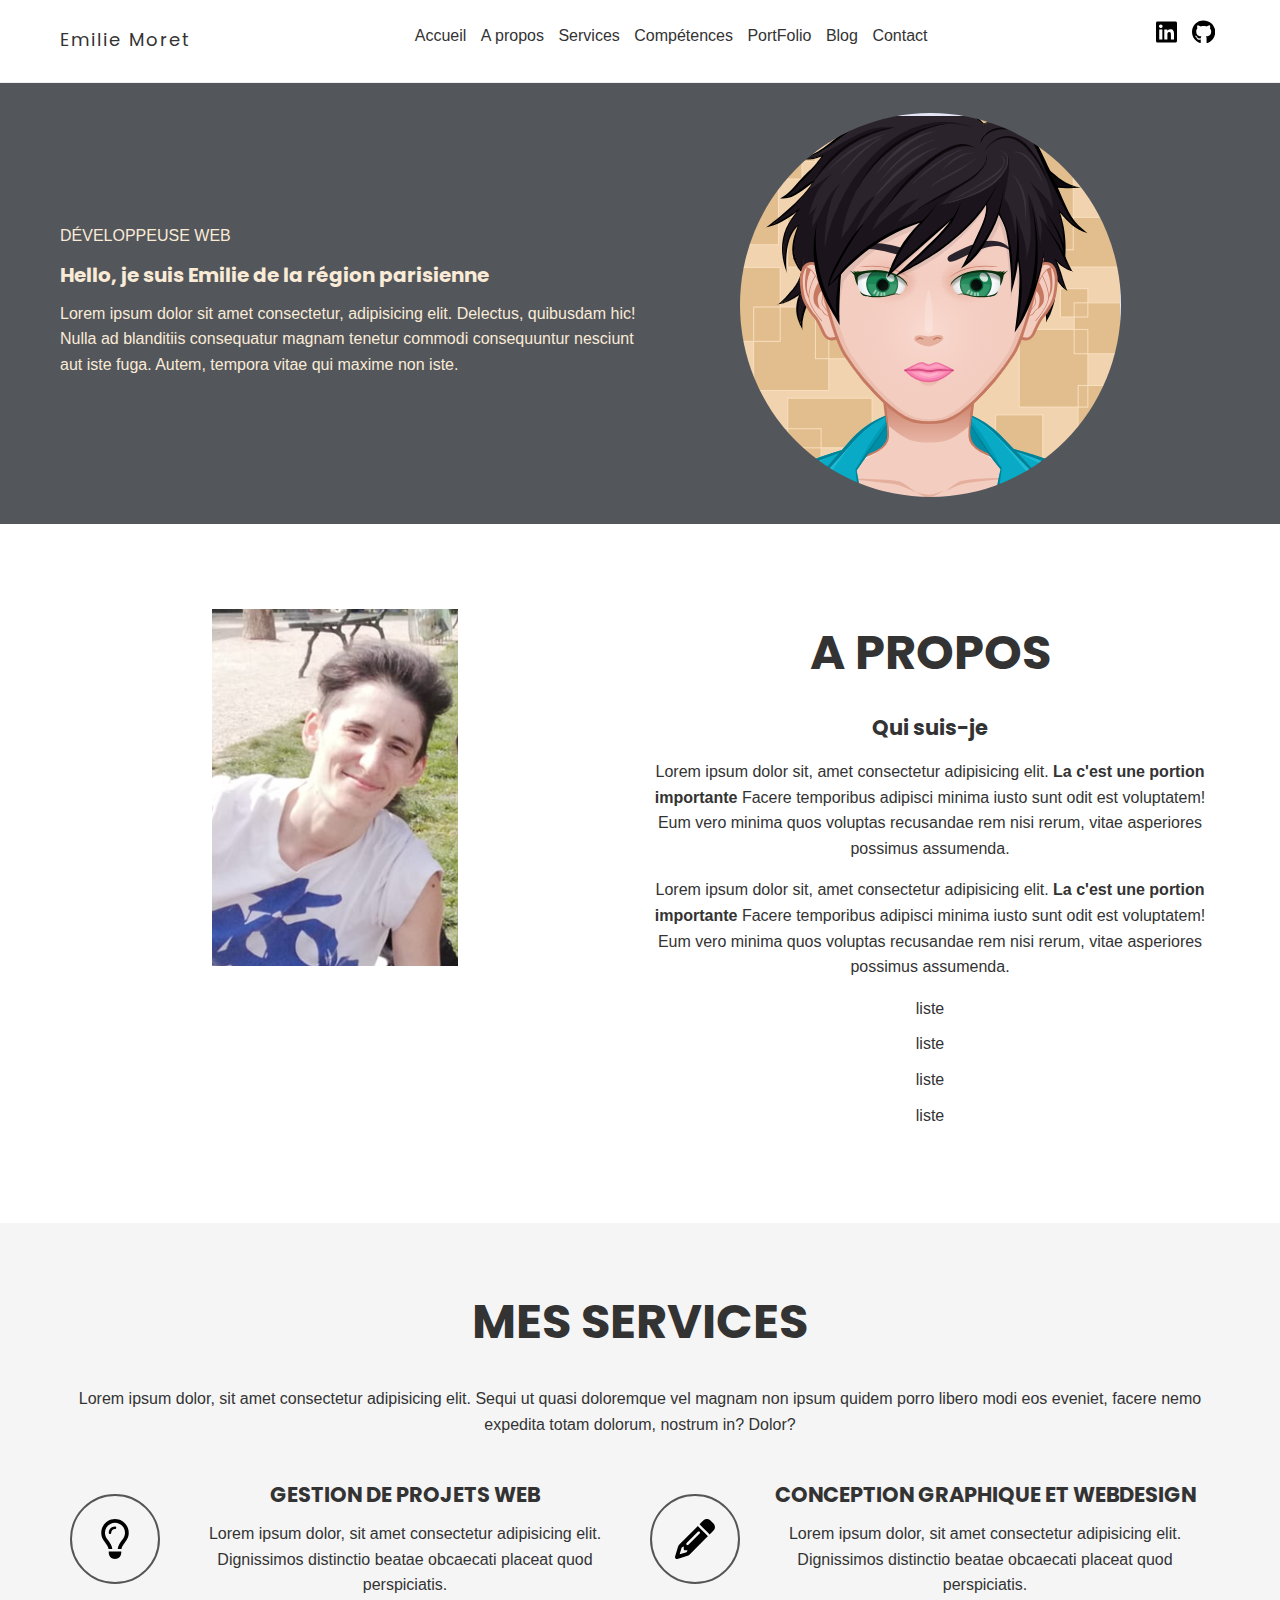
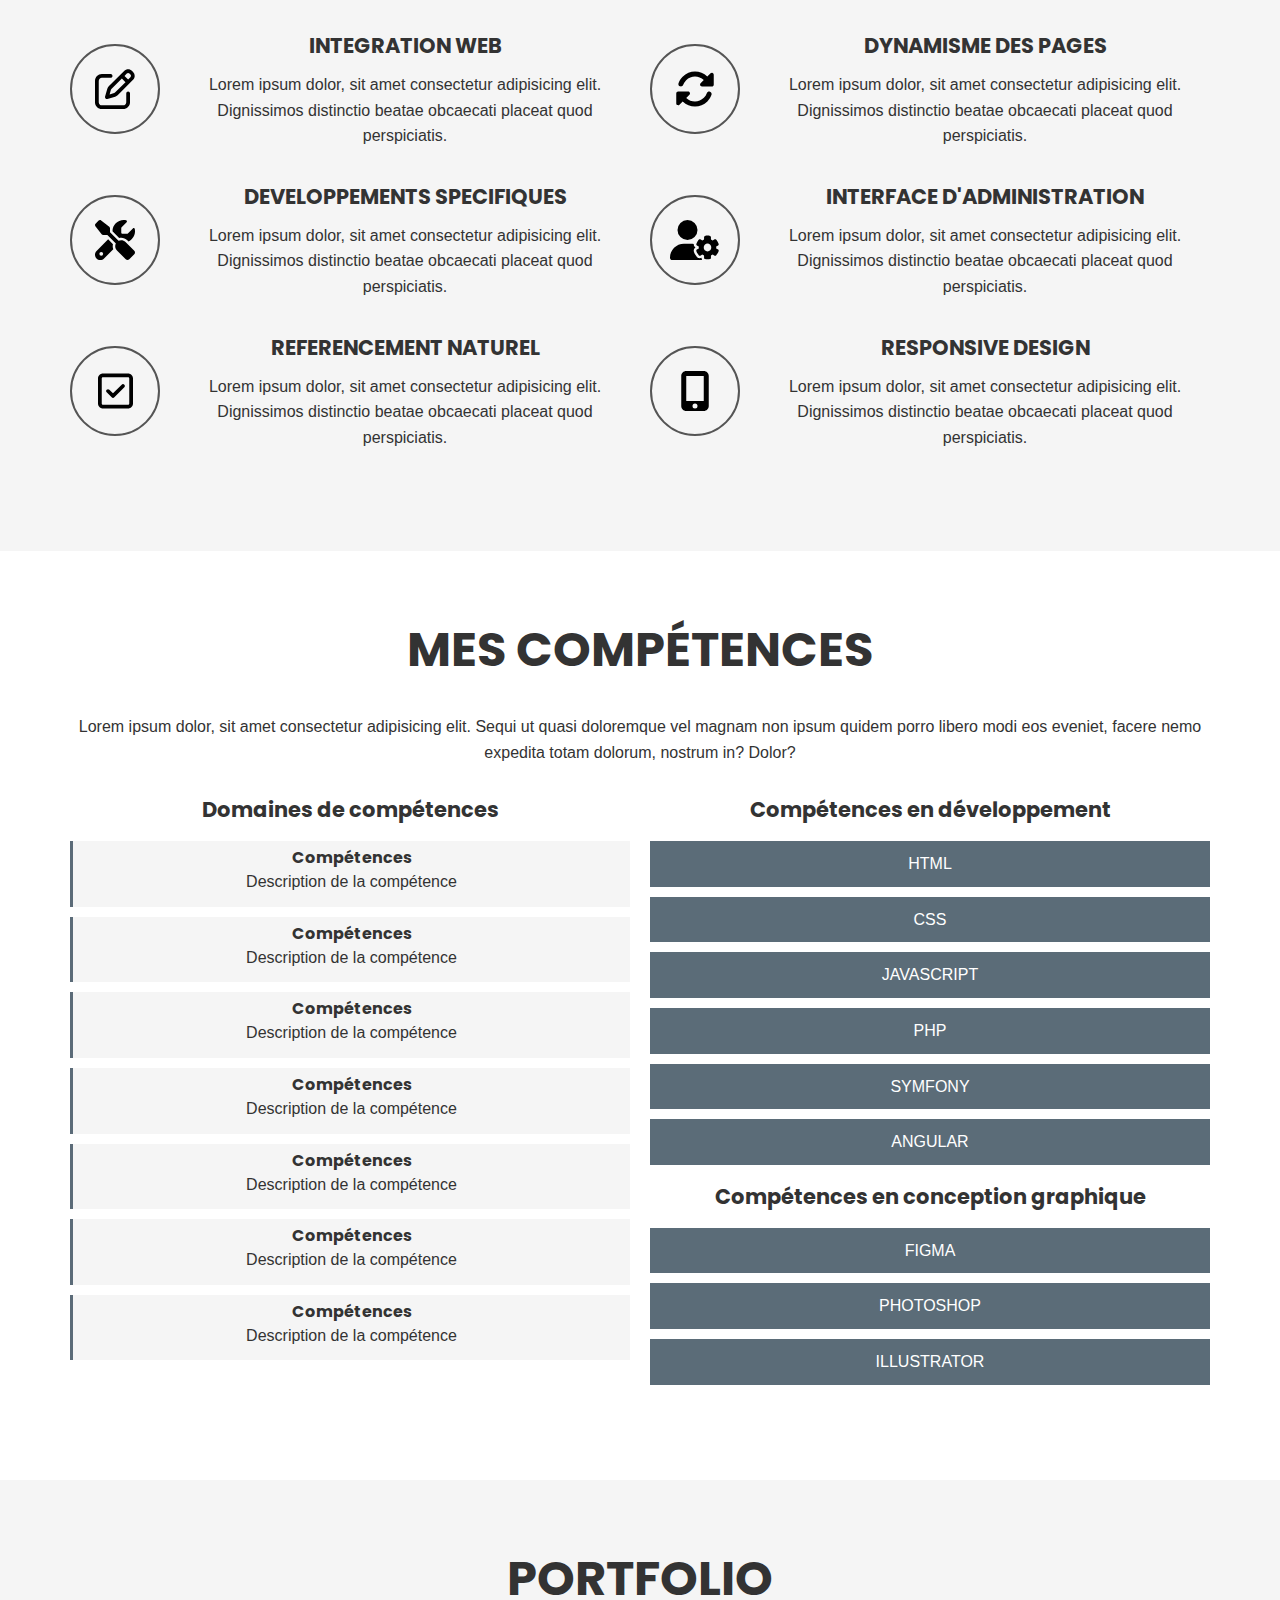
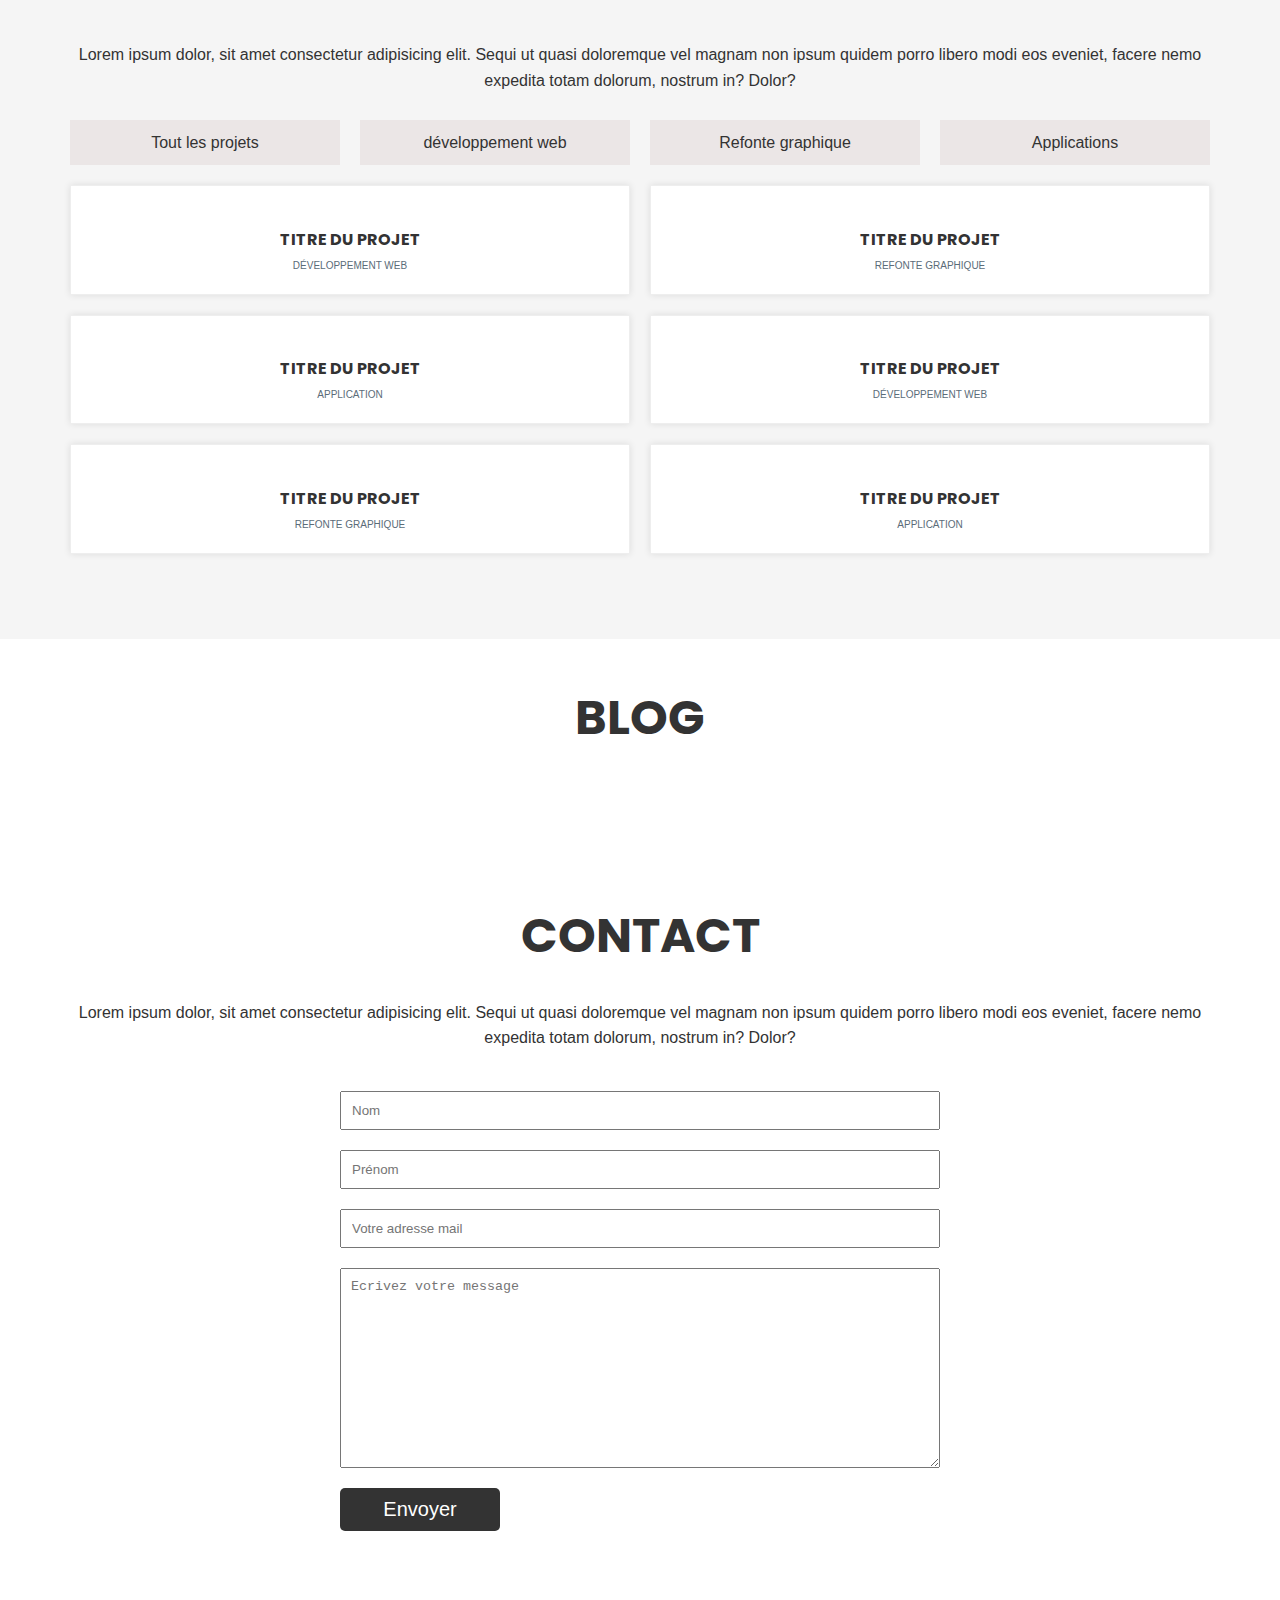
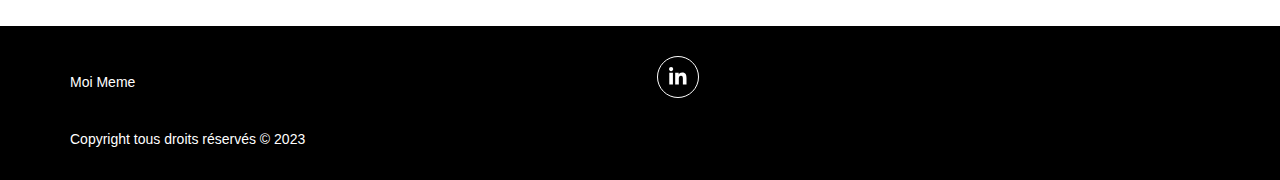
==== index.html @ 068b5d81 "Third commit" ====
<!DOCTYPE html>
<html lang="fr">
<head>
    <meta charset="UTF-8">
    <meta http-equiv="X-UA-Compatible" content="IE=edge">
    <meta name="viewport" content="width=device-width, initial-scale=1.0">
    <title>PortFolio</title>
    <meta name="description" content="Portfolio d'une développeuse web junior">
    <link rel="preconnect" href="https://fonts.googleapis.com">
    <link rel="preconnect" href="https://fonts.gstatic.com" crossorigin>
    <link href="https://fonts.googleapis.com/css2?family=Poppins:wght@300;500&display=swap" rel="stylesheet">
    <link rel="stylesheet" href="css/style.css">
    <link rel="shortcut icon" href="img/icone.ico" type="image/x-icon">
    <script src="js/app.js" defer></script>
<!-- defer évite les problèmes de chargement js -->

</head>
<body>
    <header class="header">
        <div class="container d-flex">
            <div class="logo">
                Emilie Moret
            </div>
            <nav class="navbar">
                <ul class="menu list-unstyled">
                    <li><a href="index.html">Accueil</a></li>
                    <li><a href="#about">A propos</a></li>
                    <li><a href="#services">Services</a></li>
                    <li><a href="#skills">Compétences</a></li>
                    <li><a href="#portfolio">PortFolio</a></li>
                    <li><a href="#blog">Blog</a></li>
                    <li><a href="#contact">Contact</a></li>
                </ul>
            </nav>
            <div class="right">
                <ul class="socials list-unstyled">
                    <li><a href="https://www.linkedin.com/in/emilie-moret-b08a36259/" target="_blank"><svg xmlns="http://www.w3.org/2000/svg" height="1.5em" viewBox="0 0 448 512"><!--! Font Awesome Free 6.4.0 by @fontawesome - https://fontawesome.com License - https://fontawesome.com/license (Commercial License) Copyright 2023 Fonticons, Inc. --><path d="M416 32H31.9C14.3 32 0 46.5 0 64.3v383.4C0 465.5 14.3 480 31.9 480H416c17.6 0 32-14.5 32-32.3V64.3c0-17.8-14.4-32.3-32-32.3zM135.4 416H69V202.2h66.5V416zm-33.2-243c-21.3 0-38.5-17.3-38.5-38.5S80.9 96 102.2 96c21.2 0 38.5 17.3 38.5 38.5 0 21.3-17.2 38.5-38.5 38.5zm282.1 243h-66.4V312c0-24.8-.5-56.7-34.5-56.7-34.6 0-39.9 27-39.9 54.9V416h-66.4V202.2h63.7v29.2h.9c8.9-16.8 30.6-34.5 62.9-34.5 67.2 0 79.7 44.3 79.7 101.9V416z"/></svg></a></li>
                    <li><a href="" target="_blank"><svg xmlns="http://www.w3.org/2000/svg" height="1.5em" viewBox="0 0 496 512"><!--! Font Awesome Free 6.4.0 by @fontawesome - https://fontawesome.com License - https://fontawesome.com/license (Commercial License) Copyright 2023 Fonticons, Inc. --><path d="M165.9 397.4c0 2-2.3 3.6-5.2 3.6-3.3.3-5.6-1.3-5.6-3.6 0-2 2.3-3.6 5.2-3.6 3-.3 5.6 1.3 5.6 3.6zm-31.1-4.5c-.7 2 1.3 4.3 4.3 4.9 2.6 1 5.6 0 6.2-2s-1.3-4.3-4.3-5.2c-2.6-.7-5.5.3-6.2 2.3zm44.2-1.7c-2.9.7-4.9 2.6-4.6 4.9.3 2 2.9 3.3 5.9 2.6 2.9-.7 4.9-2.6 4.6-4.6-.3-1.9-3-3.2-5.9-2.9zM244.8 8C106.1 8 0 113.3 0 252c0 110.9 69.8 205.8 169.5 239.2 12.8 2.3 17.3-5.6 17.3-12.1 0-6.2-.3-40.4-.3-61.4 0 0-70 15-84.7-29.8 0 0-11.4-29.1-27.8-36.6 0 0-22.9-15.7 1.6-15.4 0 0 24.9 2 38.6 25.8 21.9 38.6 58.6 27.5 72.9 20.9 2.3-16 8.8-27.1 16-33.7-55.9-6.2-112.3-14.3-112.3-110.5 0-27.5 7.6-41.3 23.6-58.9-2.6-6.5-11.1-33.3 2.6-67.9 20.9-6.5 69 27 69 27 20-5.6 41.5-8.5 62.8-8.5s42.8 2.9 62.8 8.5c0 0 48.1-33.6 69-27 13.7 34.7 5.2 61.4 2.6 67.9 16 17.7 25.8 31.5 25.8 58.9 0 96.5-58.9 104.2-114.8 110.5 9.2 7.9 17 22.9 17 46.4 0 33.7-.3 75.4-.3 83.6 0 6.5 4.6 14.4 17.3 12.1C428.2 457.8 496 362.9 496 252 496 113.3 383.5 8 244.8 8zM97.2 352.9c-1.3 1-1 3.3.7 5.2 1.6 1.6 3.9 2.3 5.2 1 1.3-1 1-3.3-.7-5.2-1.6-1.6-3.9-2.3-5.2-1zm-10.8-8.1c-.7 1.3.3 2.9 2.3 3.9 1.6 1 3.6.7 4.3-.7.7-1.3-.3-2.9-2.3-3.9-2-.6-3.6-.3-4.3.7zm32.4 35.6c-1.6 1.3-1 4.3 1.3 6.2 2.3 2.3 5.2 2.6 6.5 1 1.3-1.3.7-4.3-1.3-6.2-2.2-2.3-5.2-2.6-6.5-1zm-11.4-14.7c-1.6 1-1.6 3.6 0 5.9 1.6 2.3 4.3 3.3 5.6 2.3 1.6-1.3 1.6-3.9 0-6.2-1.4-2.3-4-3.3-5.6-2z"/></svg></a></li>
                </ul>
                <button class="burger"><span class="bar"></span></button>
            </div>
        </div>
    </header>

    <main>
        <section id="hero" class="hero">
            <div class="container">
                <div class="grid">
                    <div class="hero__item left">
                        <span>Développeuse Web</span>
                        <h1 class="title">Hello, je suis Emilie de la région parisienne</h1>
                        <p>Lorem ipsum dolor sit amet consectetur, adipisicing elit. Delectus, quibusdam hic! Nulla ad blanditiis consequatur magnam tenetur commodi consequuntur nesciunt aut iste fuga. Autem, tempora vitae qui maxime non iste.</p>
                    </div>
                    <div class="hero__item right">
                        <div class="hero__avatar">
                            <img src="img/avatar.png" alt="avatar d'Emilie">
                        </div>
                    </div>
                </div>
            </div>
        </section>
        <section id="about" class="about">
            <div class="container">
                <div class="grid">
                    <div class="grid__item">
                        <img src="img/moi.png" alt="photo dd'Emilie">
                    </div>
                    <div class="grid__item">
                        <h2 class="section-title">A propos</h2>
                        <h3>Qui suis-je</h3>
                        <p>Lorem ipsum dolor sit, amet consectetur adipisicing elit. <strong>La c'est une portion importante</strong> Facere temporibus adipisci minima iusto sunt odit est voluptatem! Eum vero minima quos voluptas recusandae rem nisi rerum, vitae asperiores possimus assumenda.</p>
                        <p>Lorem ipsum dolor sit, amet consectetur adipisicing elit. <strong>La c'est une portion importante</strong> Facere temporibus adipisci minima iusto sunt odit est voluptatem! Eum vero minima quos voluptas recusandae rem nisi rerum, vitae asperiores possimus assumenda.</p>
                        <ul class="list-unstyled">
                            <li>liste</li>
                            <li>liste</li>
                            <li>liste</li>
                            <li>liste</li>
                        </ul>
                    </div>
                </div>
            </div>
        </section>
        <section id="services" class="services">
            <div class="container">
                <div class="section-header">
                    <h2 class="section-title">Mes Services</h2>
                    <p>Lorem ipsum dolor, sit amet consectetur adipisicing elit. Sequi ut quasi doloremque vel magnam non ipsum quidem porro libero modi eos eveniet, facere nemo expedita totam dolorum, nostrum in? Dolor?</p>
                </div>
                    <div class="grid">
                        <div class="grid__item">
                            <div class="service">
                                <div class="service__icon">
                                    <svg xmlns="http://www.w3.org/2000/svg" height="1.5em" viewBox="0 0 384 512"><!--! Font Awesome Free 6.4.0 by @fontawesome - https://fontawesome.com License - https://fontawesome.com/license (Commercial License) Copyright 2023 Fonticons, Inc. --><path d="M297.2 248.9C311.6 228.3 320 203.2 320 176c0-70.7-57.3-128-128-128S64 105.3 64 176c0 27.2 8.4 52.3 22.8 72.9c3.7 5.3 8.1 11.3 12.8 17.7l0 0c12.9 17.7 28.3 38.9 39.8 59.8c10.4 19 15.7 38.8 18.3 57.5H109c-2.2-12-5.9-23.7-11.8-34.5c-9.9-18-22.2-34.9-34.5-51.8l0 0 0 0c-5.2-7.1-10.4-14.2-15.4-21.4C27.6 247.9 16 213.3 16 176C16 78.8 94.8 0 192 0s176 78.8 176 176c0 37.3-11.6 71.9-31.4 100.3c-5 7.2-10.2 14.3-15.4 21.4l0 0 0 0c-12.3 16.8-24.6 33.7-34.5 51.8c-5.9 10.8-9.6 22.5-11.8 34.5H226.4c2.6-18.7 7.9-38.6 18.3-57.5c11.5-20.9 26.9-42.1 39.8-59.8l0 0 0 0 0 0c4.7-6.4 9-12.4 12.7-17.7zM192 128c-26.5 0-48 21.5-48 48c0 8.8-7.2 16-16 16s-16-7.2-16-16c0-44.2 35.8-80 80-80c8.8 0 16 7.2 16 16s-7.2 16-16 16zm0 384c-44.2 0-80-35.8-80-80V416H272v16c0 44.2-35.8 80-80 80z"/></svg>
                                </div>
                                <div class="service__content">
                                    <h3>GESTION DE PROJETS WEB</h3>
                                    <p>Lorem ipsum dolor, sit amet consectetur adipisicing elit. Dignissimos distinctio beatae obcaecati placeat quod perspiciatis.</p>
                                </div>
                            </div>
                            <div class="service">
                                <div class="service__icon">
                                    <svg xmlns="http://www.w3.org/2000/svg" height="1.5em" viewBox="0 0 512 512"><!--! Font Awesome Free 6.4.0 by @fontawesome - https://fontawesome.com License - https://fontawesome.com/license (Commercial License) Copyright 2023 Fonticons, Inc. --><path d="M441 58.9L453.1 71c9.4 9.4 9.4 24.6 0 33.9L424 134.1 377.9 88 407 58.9c9.4-9.4 24.6-9.4 33.9 0zM209.8 256.2L344 121.9 390.1 168 255.8 302.2c-2.9 2.9-6.5 5-10.4 6.1l-58.5 16.7 16.7-58.5c1.1-3.9 3.2-7.5 6.1-10.4zM373.1 25L175.8 222.2c-8.7 8.7-15 19.4-18.3 31.1l-28.6 100c-2.4 8.4-.1 17.4 6.1 23.6s15.2 8.5 23.6 6.1l100-28.6c11.8-3.4 22.5-9.7 31.1-18.3L487 138.9c28.1-28.1 28.1-73.7 0-101.8L474.9 25C446.8-3.1 401.2-3.1 373.1 25zM88 64C39.4 64 0 103.4 0 152V424c0 48.6 39.4 88 88 88H360c48.6 0 88-39.4 88-88V312c0-13.3-10.7-24-24-24s-24 10.7-24 24V424c0 22.1-17.9 40-40 40H88c-22.1 0-40-17.9-40-40V152c0-22.1 17.9-40 40-40H200c13.3 0 24-10.7 24-24s-10.7-24-24-24H88z"/></svg>
                                </div>
                                <div class="service__content">
                                    <h3>INTEGRATION WEB</h3>
                                    <p>Lorem ipsum dolor, sit amet consectetur adipisicing elit. Dignissimos distinctio beatae obcaecati placeat quod perspiciatis.</p>
                                </div>
                            </div>
                            <div class="service">
                                <div class="service__icon">
                                    <svg xmlns="http://www.w3.org/2000/svg" height="1.5em" viewBox="0 0 512 512"><!--! Font Awesome Free 6.4.0 by @fontawesome - https://fontawesome.com License - https://fontawesome.com/license (Commercial License) Copyright 2023 Fonticons, Inc. --><path d="M78.6 5C69.1-2.4 55.6-1.5 47 7L7 47c-8.5 8.5-9.4 22-2.1 31.6l80 104c4.5 5.9 11.6 9.4 19 9.4h54.1l109 109c-14.7 29-10 65.4 14.3 89.6l112 112c12.5 12.5 32.8 12.5 45.3 0l64-64c12.5-12.5 12.5-32.8 0-45.3l-112-112c-24.2-24.2-60.6-29-89.6-14.3l-109-109V104c0-7.5-3.5-14.5-9.4-19L78.6 5zM19.9 396.1C7.2 408.8 0 426.1 0 444.1C0 481.6 30.4 512 67.9 512c18 0 35.3-7.2 48-19.9L233.7 374.3c-7.8-20.9-9-43.6-3.6-65.1l-61.7-61.7L19.9 396.1zM512 144c0-10.5-1.1-20.7-3.2-30.5c-2.4-11.2-16.1-14.1-24.2-6l-63.9 63.9c-3 3-7.1 4.7-11.3 4.7H352c-8.8 0-16-7.2-16-16V102.6c0-4.2 1.7-8.3 4.7-11.3l63.9-63.9c8.1-8.1 5.2-21.8-6-24.2C388.7 1.1 378.5 0 368 0C288.5 0 224 64.5 224 144l0 .8 85.3 85.3c36-9.1 75.8 .5 104 28.7L429 274.5c49-23 83-72.8 83-130.5zM56 432a24 24 0 1 1 48 0 24 24 0 1 1 -48 0z"/></svg>
                                </div>
                                <div class="service__content">
                                    <h3>DEVELOPPEMENTS SPECIFIQUES</h3>
                                    <p>Lorem ipsum dolor, sit amet consectetur adipisicing elit. Dignissimos distinctio beatae obcaecati placeat quod perspiciatis.</p>
                                </div>
                            </div>
                            <div class="service">
                                <div class="service__icon">
                                    <svg xmlns="http://www.w3.org/2000/svg" height="1.5em" viewBox="0 0 448 512"><!--! Font Awesome Free 6.4.0 by @fontawesome - https://fontawesome.com License - https://fontawesome.com/license (Commercial License) Copyright 2023 Fonticons, Inc. --><path d="M64 80c-8.8 0-16 7.2-16 16V416c0 8.8 7.2 16 16 16H384c8.8 0 16-7.2 16-16V96c0-8.8-7.2-16-16-16H64zM0 96C0 60.7 28.7 32 64 32H384c35.3 0 64 28.7 64 64V416c0 35.3-28.7 64-64 64H64c-35.3 0-64-28.7-64-64V96zM337 209L209 337c-9.4 9.4-24.6 9.4-33.9 0l-64-64c-9.4-9.4-9.4-24.6 0-33.9s24.6-9.4 33.9 0l47 47L303 175c9.4-9.4 24.6-9.4 33.9 0s9.4 24.6 0 33.9z"/></svg>
                                </div>
                                <div class="service__content">
                                    <h3>REFERENCEMENT NATUREL</h3>
                                    <p>Lorem ipsum dolor, sit amet consectetur adipisicing elit. Dignissimos distinctio beatae obcaecati placeat quod perspiciatis.</p>
                                </div>
                            </div>
                        </div>
                        <div class="grid__item">
                            <div class="service">
                                <div class="service__icon">
                                    <svg xmlns="http://www.w3.org/2000/svg" height="1.5em" viewBox="0 0 512 512"><!--! Font Awesome Free 6.4.0 by @fontawesome - https://fontawesome.com License - https://fontawesome.com/license (Commercial License) Copyright 2023 Fonticons, Inc. --><path d="M410.3 231l11.3-11.3-33.9-33.9-62.1-62.1L291.7 89.8l-11.3 11.3-22.6 22.6L58.6 322.9c-10.4 10.4-18 23.3-22.2 37.4L1 480.7c-2.5 8.4-.2 17.5 6.1 23.7s15.3 8.5 23.7 6.1l120.3-35.4c14.1-4.2 27-11.8 37.4-22.2L387.7 253.7 410.3 231zM160 399.4l-9.1 22.7c-4 3.1-8.5 5.4-13.3 6.9L59.4 452l23-78.1c1.4-4.9 3.8-9.4 6.9-13.3l22.7-9.1v32c0 8.8 7.2 16 16 16h32zM362.7 18.7L348.3 33.2 325.7 55.8 314.3 67.1l33.9 33.9 62.1 62.1 33.9 33.9 11.3-11.3 22.6-22.6 14.5-14.5c25-25 25-65.5 0-90.5L453.3 18.7c-25-25-65.5-25-90.5 0zm-47.4 168l-144 144c-6.2 6.2-16.4 6.2-22.6 0s-6.2-16.4 0-22.6l144-144c6.2-6.2 16.4-6.2 22.6 0s6.2 16.4 0 22.6z"/></svg>
                                </div>
                                <div class="service__content">
                                    <h3>CONCEPTION GRAPHIQUE ET WEBDESIGN</h3>
                                    <p>Lorem ipsum dolor, sit amet consectetur adipisicing elit. Dignissimos distinctio beatae obcaecati placeat quod perspiciatis.</p>
                                </div>
                            </div>
                            <div class="service">
                                <div class="service__icon">
                                    <svg xmlns="http://www.w3.org/2000/svg" height="1.5em" viewBox="0 0 512 512"><!--! Font Awesome Free 6.4.0 by @fontawesome - https://fontawesome.com License - https://fontawesome.com/license (Commercial License) Copyright 2023 Fonticons, Inc. --><path d="M142.9 142.9c62.2-62.2 162.7-62.5 225.3-1L327 183c-6.9 6.9-8.9 17.2-5.2 26.2s12.5 14.8 22.2 14.8H463.5c0 0 0 0 0 0H472c13.3 0 24-10.7 24-24V72c0-9.7-5.8-18.5-14.8-22.2s-19.3-1.7-26.2 5.2L413.4 96.6c-87.6-86.5-228.7-86.2-315.8 1C73.2 122 55.6 150.7 44.8 181.4c-5.9 16.7 2.9 34.9 19.5 40.8s34.9-2.9 40.8-19.5c7.7-21.8 20.2-42.3 37.8-59.8zM16 312v7.6 .7V440c0 9.7 5.8 18.5 14.8 22.2s19.3 1.7 26.2-5.2l41.6-41.6c87.6 86.5 228.7 86.2 315.8-1c24.4-24.4 42.1-53.1 52.9-83.7c5.9-16.7-2.9-34.9-19.5-40.8s-34.9 2.9-40.8 19.5c-7.7 21.8-20.2 42.3-37.8 59.8c-62.2 62.2-162.7 62.5-225.3 1L185 329c6.9-6.9 8.9-17.2 5.2-26.2s-12.5-14.8-22.2-14.8H48.4h-.7H40c-13.3 0-24 10.7-24 24z"/></svg>
                                </div>
                                <div class="service__content">
                                    <h3>DYNAMISME DES PAGES</h3>
                                    <p>Lorem ipsum dolor, sit amet consectetur adipisicing elit. Dignissimos distinctio beatae obcaecati placeat quod perspiciatis.</p>
                                </div>
                            </div>
                            <div class="service">
                                <div class="service__icon">
                                    <svg xmlns="http://www.w3.org/2000/svg" height="1.5em" viewBox="0 0 640 512"><!--! Font Awesome Free 6.4.0 by @fontawesome - https://fontawesome.com License - https://fontawesome.com/license (Commercial License) Copyright 2023 Fonticons, Inc. --><path d="M224 0a128 128 0 1 1 0 256A128 128 0 1 1 224 0zM178.3 304h91.4c11.8 0 23.4 1.2 34.5 3.3c-2.1 18.5 7.4 35.6 21.8 44.8c-16.6 10.6-26.7 31.6-20 53.3c4 12.9 9.4 25.5 16.4 37.6s15.2 23.1 24.4 33c15.7 16.9 39.6 18.4 57.2 8.7v.9c0 9.2 2.7 18.5 7.9 26.3H29.7C13.3 512 0 498.7 0 482.3C0 383.8 79.8 304 178.3 304zM436 218.2c0-7 4.5-13.3 11.3-14.8c10.5-2.4 21.5-3.7 32.7-3.7s22.2 1.3 32.7 3.7c6.8 1.5 11.3 7.8 11.3 14.8v30.6c7.9 3.4 15.4 7.7 22.3 12.8l24.9-14.3c6.1-3.5 13.7-2.7 18.5 2.4c7.6 8.1 14.3 17.2 20.1 27.2s10.3 20.4 13.5 31c2.1 6.7-1.1 13.7-7.2 17.2l-25 14.4c.4 4 .7 8.1 .7 12.3s-.2 8.2-.7 12.3l25 14.4c6.1 3.5 9.2 10.5 7.2 17.2c-3.3 10.6-7.8 21-13.5 31s-12.5 19.1-20.1 27.2c-4.8 5.1-12.5 5.9-18.5 2.4l-24.9-14.3c-6.9 5.1-14.3 9.4-22.3 12.8l0 30.6c0 7-4.5 13.3-11.3 14.8c-10.5 2.4-21.5 3.7-32.7 3.7s-22.2-1.3-32.7-3.7c-6.8-1.5-11.3-7.8-11.3-14.8V454.8c-8-3.4-15.6-7.7-22.5-12.9l-24.7 14.3c-6.1 3.5-13.7 2.7-18.5-2.4c-7.6-8.1-14.3-17.2-20.1-27.2s-10.3-20.4-13.5-31c-2.1-6.7 1.1-13.7 7.2-17.2l24.8-14.3c-.4-4.1-.7-8.2-.7-12.4s.2-8.3 .7-12.4L343.8 325c-6.1-3.5-9.2-10.5-7.2-17.2c3.3-10.6 7.7-21 13.5-31s12.5-19.1 20.1-27.2c4.8-5.1 12.4-5.9 18.5-2.4l24.8 14.3c6.9-5.1 14.5-9.4 22.5-12.9V218.2zm92.1 133.5a48.1 48.1 0 1 0 -96.1 0 48.1 48.1 0 1 0 96.1 0z"/></svg>
                                </div>
                                <div class="service__content">
                                    <h3>INTERFACE D'ADMINISTRATION</h3>
                                    <p>Lorem ipsum dolor, sit amet consectetur adipisicing elit. Dignissimos distinctio beatae obcaecati placeat quod perspiciatis.</p>
                                </div>
                            </div>
                            <div class="service">
                                <div class="service__icon">
                                    <svg xmlns="http://www.w3.org/2000/svg" height="1.5em" viewBox="0 0 384 512"><!--! Font Awesome Free 6.4.0 by @fontawesome - https://fontawesome.com License - https://fontawesome.com/license (Commercial License) Copyright 2023 Fonticons, Inc. --><path d="M16 64C16 28.7 44.7 0 80 0H304c35.3 0 64 28.7 64 64V448c0 35.3-28.7 64-64 64H80c-35.3 0-64-28.7-64-64V64zM224 448a32 32 0 1 0 -64 0 32 32 0 1 0 64 0zM304 64H80V384H304V64z"/></svg>
                                </div>
                                <div class="service__content">
                                    <h3>RESPONSIVE DESIGN</h3>
                                    <p>Lorem ipsum dolor, sit amet consectetur adipisicing elit. Dignissimos distinctio beatae obcaecati placeat quod perspiciatis.</p>
                                </div>
                            </div>
                        </div>
                    </div>
            </div>
        </section>
        <section id="skills" class="skills">
            <div class="container">
                <div class="section-header">
                    <h2 class="section-title">Mes Compétences</h2>
                    <p>Lorem ipsum dolor, sit amet consectetur adipisicing elit. Sequi ut quasi doloremque vel magnam non ipsum quidem porro libero modi eos eveniet, facere nemo expedita totam dolorum, nostrum in? Dolor?</p>
                </div>
                    <div class="grid">
                        <div class="grid__item">
                            <h3>Domaines de compétences</h3>
                            <ul class="list-unstyled">
                                <li>
                                    <h4>Compétences</h4>
                                    <p>Description de la compétence</p>
                                </li>
                                <li>
                                    <h4>Compétences</h4>
                                    <p>Description de la compétence</p>
                                </li>
                                <li>
                                    <h4>Compétences</h4>
                                    <p>Description de la compétence</p>
                                </li>
                                <li>
                                    <h4>Compétences</h4>
                                    <p>Description de la compétence</p>
                                </li>
                                <li>
                                    <h4>Compétences</h4>
                                    <p>Description de la compétence</p>
                                </li>
                                <li>
                                    <h4>Compétences</h4>
                                    <p>Description de la compétence</p>
                                </li>
                                <li>
                                    <h4>Compétences</h4>
                                    <p>Description de la compétence</p>
                                </li>
                            </ul>
                        </div>
                        <div class="grid__item">
                            <h3>Compétences en développement</h3>
                            <div class="progressbar">
                                <div class="bar">HTML</div>
                            </div>
                            <div class="progressbar">
                                <div class="bar">CSS</div>
                            </div>
                            <div class="progressbar">
                                <div class="bar">JAVASCRIPT</div>
                            </div>
                            <div class="progressbar">
                                <div class="bar">PHP</div>
                            </div>
                            <div class="progressbar">
                                <div class="bar">SYMFONY</div>
                            </div>
                            <div class="progressbar">
                                <div class="bar">ANGULAR</div>
                            </div>
                            <h3>Compétences en conception graphique</h3>
                            <div class="progressbar">
                                <div class="bar">FIGMA</div>
                            </div>
                            <div class="progressbar">
                                <div class="bar">PHOTOSHOP</div>
                            </div>
                            <div class="progressbar">
                                <div class="bar">ILLUSTRATOR</div>
                            </div>
                        </div>
                    </div>
            </div>
        </section>

        <section id="portfolio" class="portfolio">
            <div class="container">
                <div class="section-header">
                    <h2 class="section-title">PortFolio</h2>
                    <p>Lorem ipsum dolor, sit amet consectetur adipisicing elit. Sequi ut quasi doloremque vel magnam non ipsum quidem porro libero modi eos eveniet, facere nemo expedita totam dolorum, nostrum in? Dolor?</p>
                </div>
                    <ul class="grid portfolio-filters list-unstyled">
                        <li class="grid__item">
                            <a href="#">Tout les projets</a>
                        </li>
                        <li class="grid__item">
                            <a href="#">développement web</a>
                        </li>
                        <li class="grid__item">
                            <a href="#">Refonte graphique</a>
                        </li>
                        <li class="grid__item">
                            <a href="#">Applications</a>
                        </li>
                    </ul>
                    <div class="grid">
                        <div class="grid__item">
                            <div class="card">
                                <img src="https://picsum.photos/id/3/200/300" alt="" class="card__image">
                                <div class="card__inner">
                                    <h3 class="card__title">Titre du projet</h3>
                                    <p class="category">Développement Web</p>
                                </div>
                                <div class="card__overlay">
                                    <a href="">+</a>
                                </div>
                            </div>
                        </div>
                        <div class="grid__item">
                            <div class="card">
                                <img src="https://picsum.photos/id/1/200/300" alt="" class="card__image">
                                <div class="card__inner">
                                    <h3 class="card__title">Titre du projet</h3>
                                    <p class="category">Refonte Graphique</p>
                                </div>
                                <div class="card__overlay">
                                    <a href="">+</a>
                                </div>
                            </div>
                        </div>
                        <div class="grid__item">
                            <div class="card">
                                <img src="https://picsum.photos/id/39/200/300" alt="" class="card__image">
                                <div class="card__inner">
                                    <h3 class="card__title">Titre du projet</h3>
                                    <p class="category">Application</p>
                                </div>
                                <div class="card__overlay">
                                    <a href="">+</a>
                                </div>
                            </div>
                        </div>
                        <div class="grid__item">
                            <div class="card">
                                <img src="https://picsum.photos/id/63/200/300" alt="" class="card__image">
                                <div class="card__inner">
                                    <h3 class="card__title">Titre du projet</h3>
                                    <p class="category">Développement Web</p>
                                </div>
                                <div class="card__overlay">
                                    <a href="">+</a>
                                </div>
                            </div>
                        </div>
                        <div class="grid__item">
                            <div class="card">
                                <img src="https://picsum.photos/id/13/200/300" alt="" class="card__image">
                                <div class="card__inner">
                                    <h3 class="card__title">Titre du projet</h3>
                                    <p class="category">Refonte Graphique</p>
                                </div>
                                <div class="card__overlay">
                                    <a href="">+</a>
                                </div>
                            </div>
                        </div>
                        <div class="grid__item">
                            <div class="card">
                                <img src="https://picsum.photos/id/23/200/300" alt="" class="card__image">
                                <div class="card__inner">
                                    <h3 class="card__title">Titre du projet</h3>
                                    <p class="category">Application</p>
                                </div>
                                <div class="card__overlay">
                                    <a href="">+</a>
                                </div>
                            </div>
                        </div>
                    </div>
            </div>
        </section>

        <section id="blog" class="blog">
            <h2 class="section-title">Blog</h2>
        </section>
        <section id="contact" class="contact">
            <div class="container">
                <div class="section-header">
                    <h2 class="section-title">Contact</h2>
                    <p>Lorem ipsum dolor, sit amet consectetur adipisicing elit. Sequi ut quasi doloremque vel magnam non ipsum quidem porro libero modi eos eveniet, facere nemo expedita totam dolorum, nostrum in? Dolor?</p>
                </div>
                <form action="contact.php" class="form">
                    <label for="firstname">
                    <input type="text" name="firstname" id="firstname" placeholder="Nom"></label>
                    <label for="lastname">
                    <input type="text" name="lastname" id="lastname" placeholder="Prénom"></label>
                    <label for="email">
                    <input type="email" name="email" id="email" placeholder="Votre adresse mail"></label>
                    <textarea name="message" id="message" cols="30" rows="10" placeholder="Ecrivez votre message"></textarea>
                    <input type="submit" class="btn" value="Envoyer">
                </form>
            </div>
        </section>
    </main>

    <footer>
        <div class="container">
            <div class="grid">
                <div class="grid__item">
                    <p>Moi Meme</p>
                </div>
                <div class="grid__item">
                    <ul class="socials list-unstyled">
                        <li>                            
                        <a href="https://google.fr">
                        <svg aria-hidden="true" class="icon linkedin" focusable="false" data-prefix="fab"
                            data-icon="linkedin-in" class="svg-inline--fa fa-linkedin-in fa-w-14" role="img"
                            xmlns="http://www.w3.org/2000/svg" viewBox="0 0 448 512">
                            <path fill="currentColor"
                            d="M100.28 448H7.4V148.9h92.88zM53.79 108.1C24.09 108.1 0 83.5 0 53.8a53.79 53.79 0 0 1 107.58 0c0 29.7-24.1 54.3-53.79 54.3zM447.9 448h-92.68V302.4c0-34.7-.7-79.2-48.29-79.2-48.29 0-55.69 37.7-55.69 76.7V448h-92.78V148.9h89.08v40.8h1.3c12.4-23.5 42.69-48.3 87.88-48.3 94 0 111.28 61.9 111.28 142.3V448z">
                            </path>
                        </svg>
                        </a>
                        </li>
                    </ul>
                </div>
                <div class="grid__item">
                    <p>Copyright tous droits réservés © 2023</p>
                </div>
            </div>
        </div>
    </footer>
</body>
</html>
---- css/style.css ----
/* BASE */

:root {
    --color-body: #333333;
    --background-body: #ffffff;
}

*{
    box-sizing: border-box;
}

html {
    font-size: 62.5%;
}

body{
    font-family: Verdana, Geneva, Tahoma, sans-serif;
    font-size: 1.6rem;
    color: var(--color-body);
    text-align: center;
    margin: 0;
    line-height: 1.6;
    background: var(--background-body);
}

h1, h2, h3, h4, h5, h6{
    font-family: 'Poppins', sans-serif;
    color: #333;
    line-height: 1;
}

h1,
.h1 {
    font-size: 3.1rem;
}

h2,
.h2 {
    font-size: 2.8rem;
text-transform: uppercase;
}

h3,
.h3 {
    font-size: 2.1rem;
}

a{
    /* color: #333; */
    text-decoration: none;
}

img{
    max-width: 100%;
    height: auto;
}

ul {
    padding-left: 2rem;
}

li {
    margin-bottom: 1rem;
}

.list-unstyled{
    list-style: none;
    margin: 0;
    padding: 0;
}

.category {
    margin: 0;
    font-size: 1rem;
    text-transform: uppercase;
    color: #5b6c78;
}

.container{
    padding: 1rem 2rem;
}

.d-flex{
    display: flex;
    align-items: center;
    justify-content: space-between;
}

.grid{
    display: flex;
    flex-wrap: wrap;
}

.grid__item {
    flex-grow: 1;
    flex-shrink: 0;
    width: 100%;
    padding: 1rem;
}

@media screen and (min-width:750px) {
    .container{
    max-width: 1200px;
    margin: 0 auto;
    padding: 2rem;
    }

    .grid__item {
    max-width: 50%;
    }
}

/* SECTION */

section{
    padding: 5.5rem 0;
}

.section-title{
    margin-top: 0;
    font-size: 3.8rem;
    font-family: 'Poppins', sans-serif;
}


.section-header{
    text-align: center;
}

@media screen and (min-width:750px) {
    .section-title {
        font-size: 4.8rem;
    }
}

.header{
    background: #FFFFFF;
    border-bottom: 1px solid #EEE;
    position: sticky;
    top: 0;
    z-index: 1;
}

.logo{
    font-size: 1.8rem;
    font-family: 'Poppins', sans-serif;
    letter-spacing: 2px;
}

.header li{
    display: inline-flex;
    align-items: center;
    padding: 0 0.5rem;
}

.header  a{
    color: var(--color-body);
}

.header a:hover {
    color: red;
}

.header .right{
    display: flex;
    align-items: center;
}

.navbar{
    display: none;
    height: auto;
}
/*_________________________ burger _________________________*/
.burger{
    background: none;
    border: none;
    width: 35px;
    height: 35px;
    cursor: pointer;
    position: relative;
    margin-left: 1rem;
}

.burger .bar{
    display: block;
    width: 22px;
    height: 3px;
    background: var(--color-body);
}

.burger .bar::before, .burger .bar::after {
    display: block;
    content:"";
    width: 22px;
    height: 3px;
    background: var(--color-body);
    position: absolute;
}

.burger .bar::before{
    transform: translateY(-8px); /* translation en vecteur sur l'axe Y vertical */
}

.burger .bar::after{
    transform: translateY(8px);
}
/* ________________________________fin burger __________________________________*/

@media screen and (min-width:750px) {
    .navbar{
        display: flex;
}
    .burger{
        display: none;
    }
}

/* @media screen and (max-width:749px) {
    nav {
    display: flex;
    justify-content: center;
    align-items: center;
    flex-direction: column;
    position: fixed;
    top: 55px;
    left: 110%;
    width: 0;
    overflow: hidden;
    opacity: 0;
    height: calc(100vh - 55px);
    background: #F5F5F5;
    transition: all .4s ease-out;
    } */
/* _______________________HERO______________________________________ */

.hero{
    background-color: rgb(83, 86, 91);
    color: antiquewhite;
    padding: 1rem 0 0 0;
}

.hero .title{
    color: inherit;
    font-size: 2rem;
    margin: 1.6rem 0 0 0;
}

.hero__item{
    display: flex;
    flex-direction: column;
    justify-content: center;
    align-items: center;
    text-align: center;
}

.hero__item span{
    text-transform: uppercase;
}

.hero__item.left{
    animation-duration: 1s;
    animation-name: slideInLeft;
}

.hero__item.right{
    animation-duration: 1s;
    animation-name: slideInRight;
}

.hero__avatar img {
    width: 100%;
}

@media screen and (max-width:749px) {
    .hero__item.left{
        order: 2;
    }
    .hero__item.right{
        order: 1;
    }
}

@media screen and (min-width:750px) {
    .hero__item{
        flex: 1 0 50%;
        text-align: left;
    }
    .hero__item.left{
        align-items: flex-start;
    }
    .hero__avatar img{
        max-width: 400px;
        border-radius: 50%;
    }
}

.about .section-title{
    margin-top: 2rem;
}

@media screen and (min-width:750px) {
    .about img{
        padding-right: 3rem;
    }
}

/* ________________________SERVICE____________________________ */
.services{
    background: #F5F5F5;
}

.service__icon{
    display: flex;
    align-items: center;
    justify-content: center;
    width: 90px;
    height: 90px;
    border: 2px solid #555;
    border-radius: 50%;
}

.service__icon svg{
    height: 40px;
}

.service__content{
    flex: 1;
}

.service h3 {
    margin-bottom: 0;
}

@media screen and (max-width:749px) {
    .service{
        text-align: center;
    }
    .service__icon{
        margin:0 auto;
    }
}

@media screen and (min-width:750px) {
    .service{
        display: flex;
        align-items: center;
    } 
    .service__icon{
        margin-right: 2rem;
    }
}
/* ____________________Skills________________________ */
.skills h4,
.skills p {
    margin: 0 0 0.3rem 0;
}

.skills li {
    background-color: #F5F5F5;
    border-left: 3px solid rgb(91, 107, 120);
    padding: .9rem 2rem;
}

.skills .progressbar {
    background: #F5F5F5;
    color: #FFF;
    margin-bottom: 1rem;
}

.skills .bar {
    background: #5b6c78;
    padding: 1rem;
}
/* _________________________Portfolio____________________________________ */
.portfolio {
    background: #F5F5F5;
}

.portfolio .grid__item {
    max-width: 50%;
    margin-bottom: 0;
    opacity: 1;
    transition: all 1s ease;
}

.portfolio .grid__item.hide {
    opacity: 0;
    max-width: 0;
    padding: 0;
    overflow: hidden;
    transition: all .4s ease;
}


.portfolio-filters .grid__item {
    max-width: 50%;
    margin-bottom: 0;
}

.portfolio-filters a {
    color: var(--color-body);
    background: rgb(235, 230, 230);
    display: flex;
    flex: 1;
    justify-content: center;
    padding: 1rem;
}

.portfolio-filters a.active {
    color: #FFF;
    background: #5b6c78;
}

@media screen and (max-width:749px) {
    .portfolio a {
    font-size: 1.4rem;
    }
}

@media screen and (min-width:750px) {
    .portfolio .grid__item {
        max-width: 33,3333%;
    }
    .portfolio-filters .grid__item {
    max-width: 25%;
    }
}


/* component */

.card{
    background: #FFF;
    text-transform: uppercase;
    position: relative;
    box-shadow: 0 0 7px rgba(0,0,0,0.1);
    border: 1px solid #EEE;
    overflow: hidden;
}

.card__inner{
    padding: 2rem;
}

.card__title{
    margin: 0 0 1rem;
    font-size: 1.6rem;
}

.card__overlay{
    background: rgba(0,0,0,0.8);
    position: absolute;
    top: 0;
    z-index: 0;
    width: 100%;
    height: 100%;
    top: 110%;
    transition: all .3s;
}

.card__overlay a{
    font-size: 4.5rem;
    color: #FFF;
    display: flex;
    flex: 1;
    align-items: center;
    justify-content: center;
    height: 100%;
}

.card:hover .card__overlay {
    top: 0;
}

.form{
    max-width: 600px;
    margin: 4rem auto 0 auto;
}

.form input, .form textarea{
    display: block;
    width: 100%;
    padding: 1rem;
    margin-bottom: 2rem;
}

.form textarea{
    min-height: 200px;
}

.form .btn{
    color: #FFF;
    background: var(--color-body);
    border: none;
    width: auto;
    font-size: 2rem;
    border-radius: 5px;
    min-width: 160px;
}

.form .btn:hover{
    cursor: pointer;
    background: rgba(0,0,0,0.8);
}

/* ____________________footer______________________ */
footer{
    background: black;
    color: #FFF;
    text-align: center;
    font-size: 1.4rem;
}

footer p{
    margin: 0;
}

footer .grid{
    align-items: center;
}

footer .socials{
    justify-content: center;
    text-align: center;
}

footer .socials li {
    padding: 0 .7rem;
}

footer .socials a{
    color: #FFF;
    border: 1px solid #FFF;
    border-radius: 50%;
    padding: 1rem;
    width: 42px;
    height: 42px;
    display: flex;
    justify-content: center;
    transition: all .4s;
}

footer .socials a:hover {
    background: #FFF;
    color: var(--color-body);
}

@media screen and (max-width:749px) {

}

@media screen and (min-width:750px) {
    footer{
        text-align: left;
    }
    footer .grid__item{
        max-width: 33,3333%;
    }
}

@keyframes slideInLeft{
    from{
        transform: translateX(-110%);
    }
    to{
        transform: translateX(0);
    }
}

@keyframes slideInRight{
    from{
        transform: translateX(110%);
    }
    to{
        transform: translateX(0);
    }
}

/* Blog */

.blog h1 {
    text-align: center;
}

.blog__text {
    margin-bottom: 3rem;
}

.article__card {
    position: relative;
    margin-bottom: 2rem;
}

.article__img {
    opacity: 0.9;
}

.article__card:hover img {
    opacity: 1;
}

.stretched-link::after {
    position: absolute;
    top: 0;
    right: 0;
    bottom: 0;
    left: 0;
    z-index: 1;
    content: "";
}

@media screen and (min-width:750px) {
    .d-grid {
        display: grid;
        grid-template-columns: repeat(3, 1fr);
        grid-column-gap: 2rem;
    }

.content-grid {
    display: grid;
    grid-template-columns: 6fr 2fr;
    grid-column-gap: 2rem;
    grid-template-areas:
    "article sidebar"
}

.article {
    grid-area: article;
}

.sidebar {
    grid-area: sidebar;
}
}
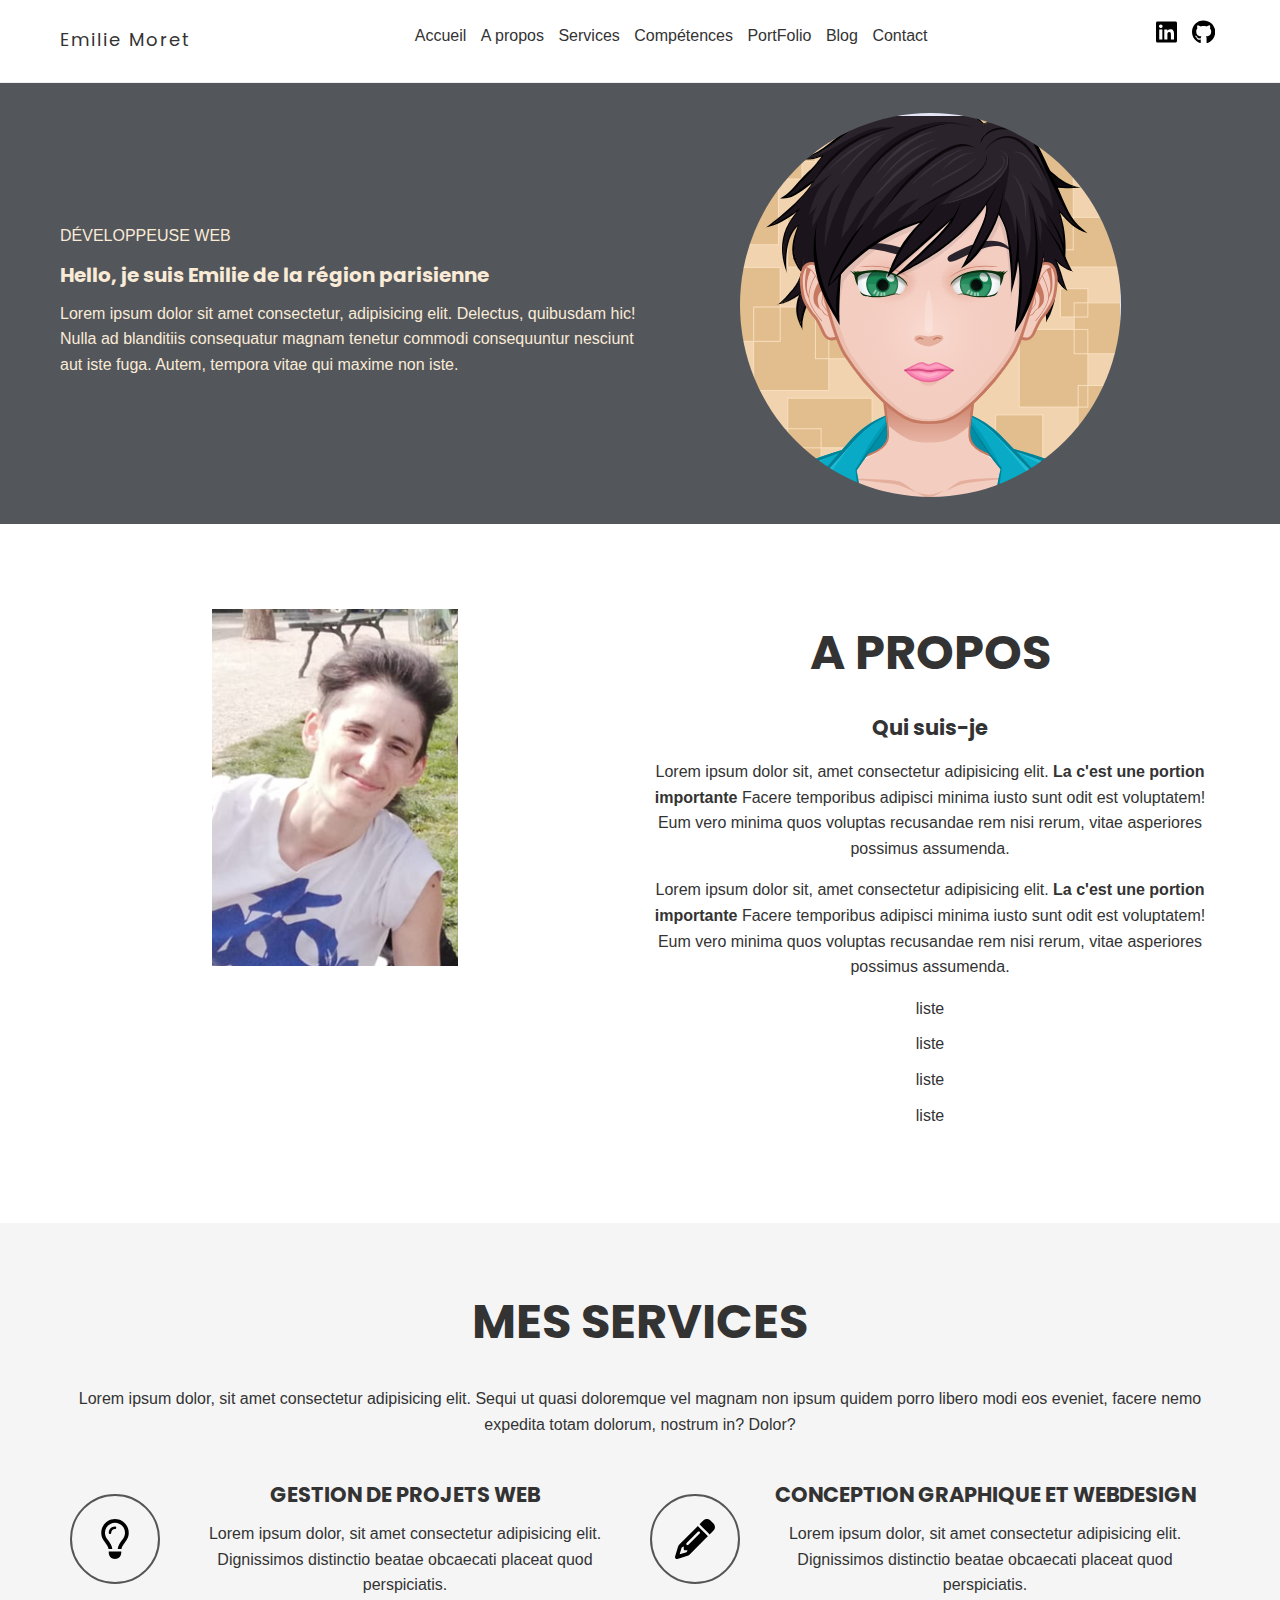
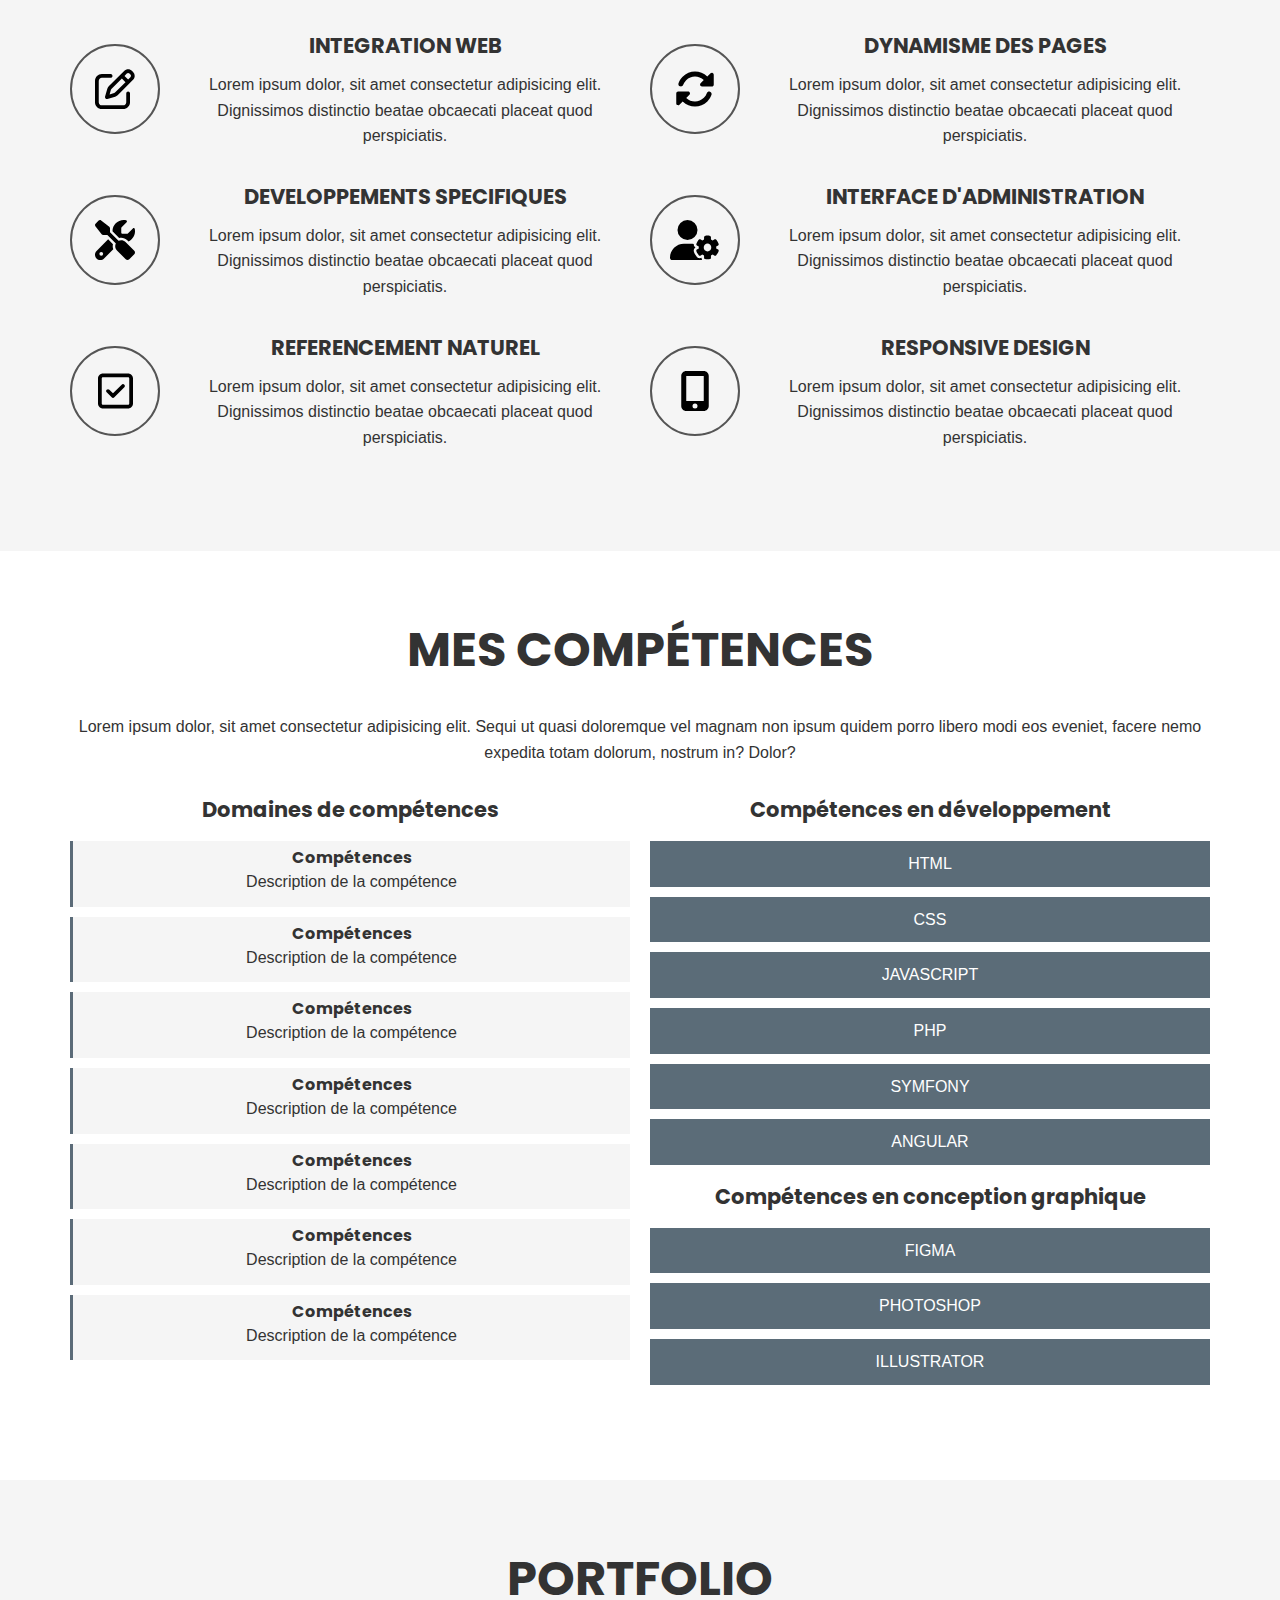
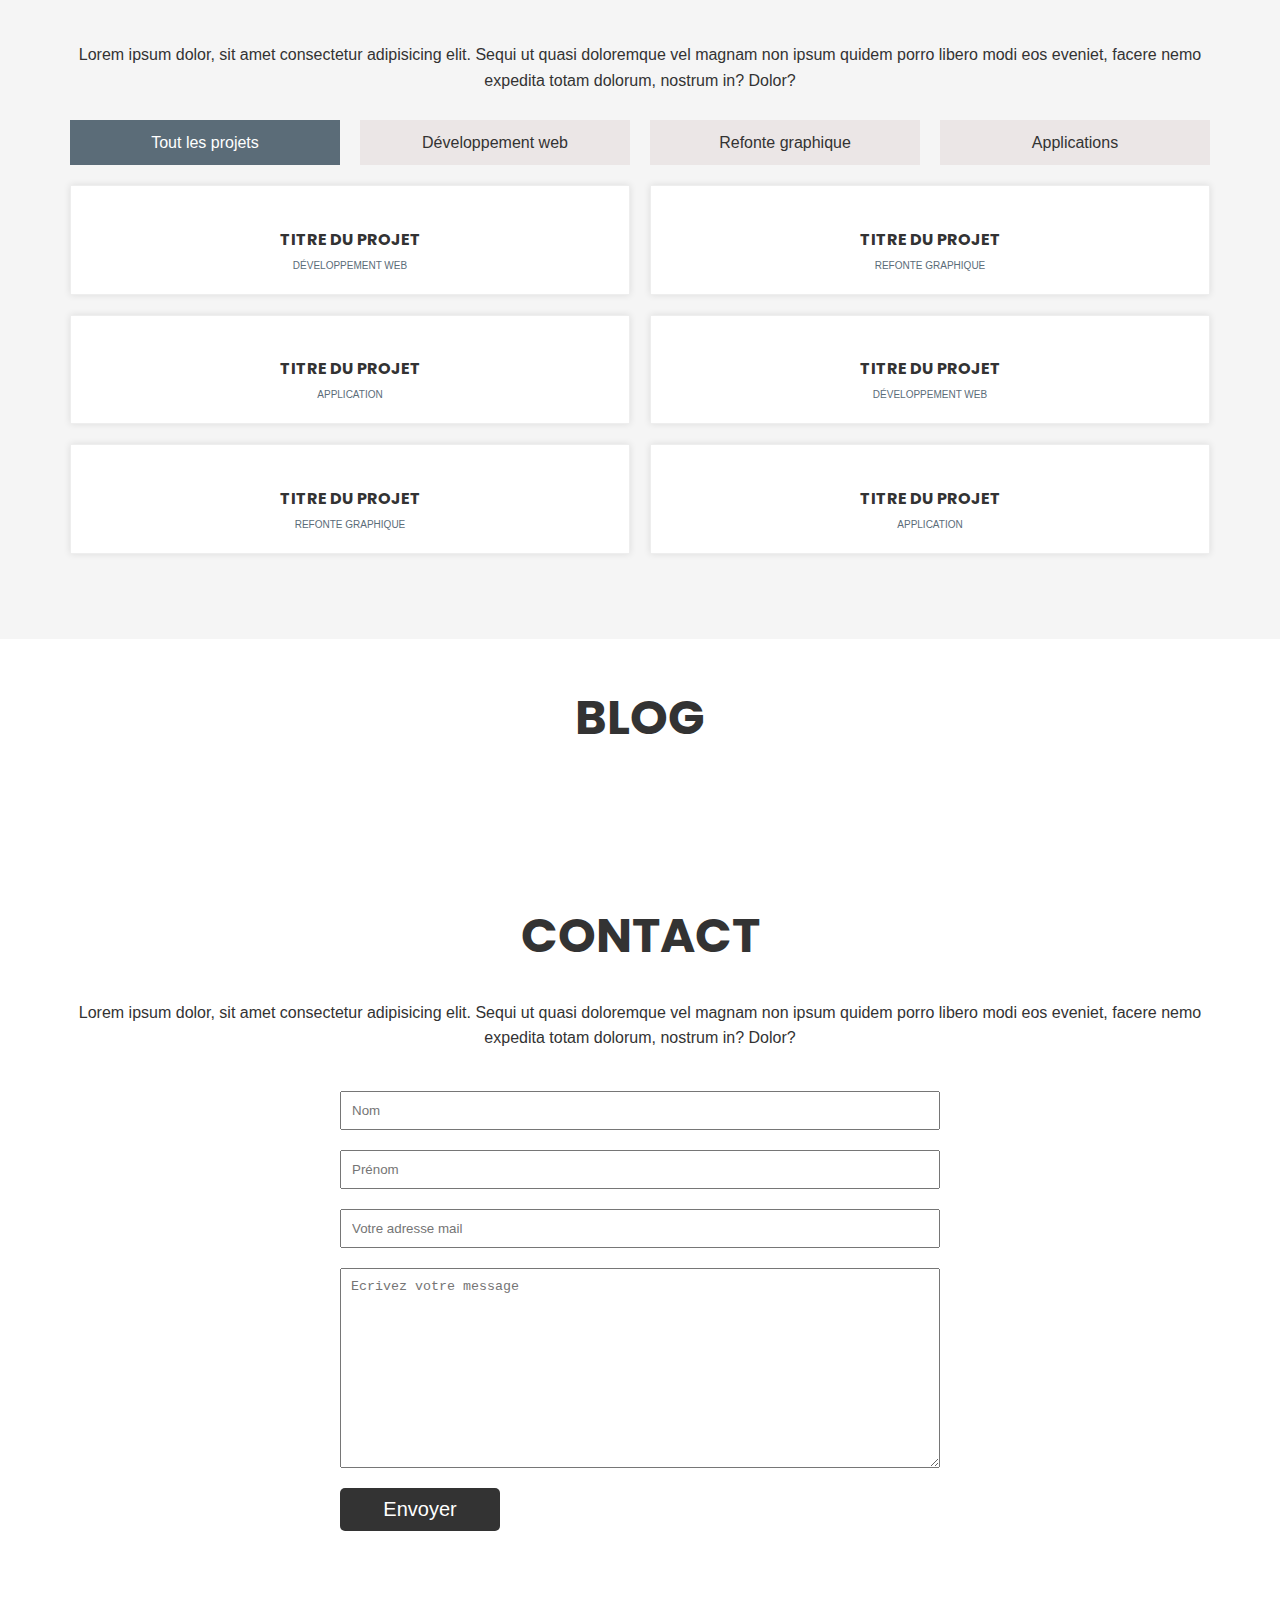
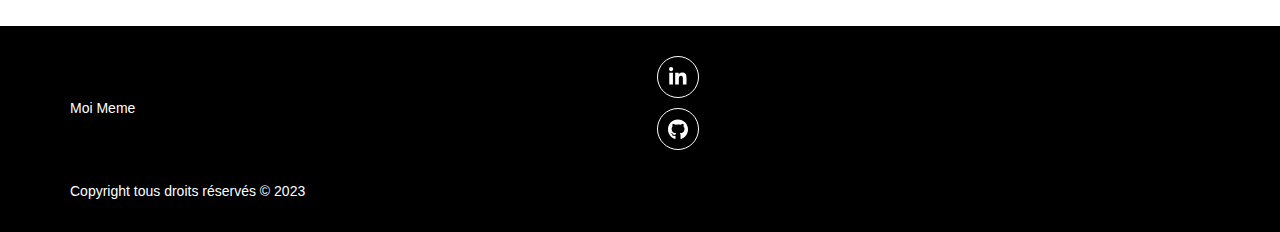
==== commit fb4dc673: "js  commit" ====
--- a/index.html
+++ b/index.html
@@ -35,7 +35,7 @@
             <div class="right">
                 <ul class="socials list-unstyled">
                     <li><a href="https://www.linkedin.com/in/emilie-moret-b08a36259/" target="_blank"><svg xmlns="http://www.w3.org/2000/svg" height="1.5em" viewBox="0 0 448 512"><!--! Font Awesome Free 6.4.0 by @fontawesome - https://fontawesome.com License - https://fontawesome.com/license (Commercial License) Copyright 2023 Fonticons, Inc. --><path d="M416 32H31.9C14.3 32 0 46.5 0 64.3v383.4C0 465.5 14.3 480 31.9 480H416c17.6 0 32-14.5 32-32.3V64.3c0-17.8-14.4-32.3-32-32.3zM135.4 416H69V202.2h66.5V416zm-33.2-243c-21.3 0-38.5-17.3-38.5-38.5S80.9 96 102.2 96c21.2 0 38.5 17.3 38.5 38.5 0 21.3-17.2 38.5-38.5 38.5zm282.1 243h-66.4V312c0-24.8-.5-56.7-34.5-56.7-34.6 0-39.9 27-39.9 54.9V416h-66.4V202.2h63.7v29.2h.9c8.9-16.8 30.6-34.5 62.9-34.5 67.2 0 79.7 44.3 79.7 101.9V416z"/></svg></a></li>
-                    <li><a href="" target="_blank"><svg xmlns="http://www.w3.org/2000/svg" height="1.5em" viewBox="0 0 496 512"><!--! Font Awesome Free 6.4.0 by @fontawesome - https://fontawesome.com License - https://fontawesome.com/license (Commercial License) Copyright 2023 Fonticons, Inc. --><path d="M165.9 397.4c0 2-2.3 3.6-5.2 3.6-3.3.3-5.6-1.3-5.6-3.6 0-2 2.3-3.6 5.2-3.6 3-.3 5.6 1.3 5.6 3.6zm-31.1-4.5c-.7 2 1.3 4.3 4.3 4.9 2.6 1 5.6 0 6.2-2s-1.3-4.3-4.3-5.2c-2.6-.7-5.5.3-6.2 2.3zm44.2-1.7c-2.9.7-4.9 2.6-4.6 4.9.3 2 2.9 3.3 5.9 2.6 2.9-.7 4.9-2.6 4.6-4.6-.3-1.9-3-3.2-5.9-2.9zM244.8 8C106.1 8 0 113.3 0 252c0 110.9 69.8 205.8 169.5 239.2 12.8 2.3 17.3-5.6 17.3-12.1 0-6.2-.3-40.4-.3-61.4 0 0-70 15-84.7-29.8 0 0-11.4-29.1-27.8-36.6 0 0-22.9-15.7 1.6-15.4 0 0 24.9 2 38.6 25.8 21.9 38.6 58.6 27.5 72.9 20.9 2.3-16 8.8-27.1 16-33.7-55.9-6.2-112.3-14.3-112.3-110.5 0-27.5 7.6-41.3 23.6-58.9-2.6-6.5-11.1-33.3 2.6-67.9 20.9-6.5 69 27 69 27 20-5.6 41.5-8.5 62.8-8.5s42.8 2.9 62.8 8.5c0 0 48.1-33.6 69-27 13.7 34.7 5.2 61.4 2.6 67.9 16 17.7 25.8 31.5 25.8 58.9 0 96.5-58.9 104.2-114.8 110.5 9.2 7.9 17 22.9 17 46.4 0 33.7-.3 75.4-.3 83.6 0 6.5 4.6 14.4 17.3 12.1C428.2 457.8 496 362.9 496 252 496 113.3 383.5 8 244.8 8zM97.2 352.9c-1.3 1-1 3.3.7 5.2 1.6 1.6 3.9 2.3 5.2 1 1.3-1 1-3.3-.7-5.2-1.6-1.6-3.9-2.3-5.2-1zm-10.8-8.1c-.7 1.3.3 2.9 2.3 3.9 1.6 1 3.6.7 4.3-.7.7-1.3-.3-2.9-2.3-3.9-2-.6-3.6-.3-4.3.7zm32.4 35.6c-1.6 1.3-1 4.3 1.3 6.2 2.3 2.3 5.2 2.6 6.5 1 1.3-1.3.7-4.3-1.3-6.2-2.2-2.3-5.2-2.6-6.5-1zm-11.4-14.7c-1.6 1-1.6 3.6 0 5.9 1.6 2.3 4.3 3.3 5.6 2.3 1.6-1.3 1.6-3.9 0-6.2-1.4-2.3-4-3.3-5.6-2z"/></svg></a></li>
+                    <li><a href="https://github.com/EmilieMo" target="_blank"><svg xmlns="http://www.w3.org/2000/svg" height="1.5em" viewBox="0 0 496 512"><!--! Font Awesome Free 6.4.0 by @fontawesome - https://fontawesome.com License - https://fontawesome.com/license (Commercial License) Copyright 2023 Fonticons, Inc. --><path d="M165.9 397.4c0 2-2.3 3.6-5.2 3.6-3.3.3-5.6-1.3-5.6-3.6 0-2 2.3-3.6 5.2-3.6 3-.3 5.6 1.3 5.6 3.6zm-31.1-4.5c-.7 2 1.3 4.3 4.3 4.9 2.6 1 5.6 0 6.2-2s-1.3-4.3-4.3-5.2c-2.6-.7-5.5.3-6.2 2.3zm44.2-1.7c-2.9.7-4.9 2.6-4.6 4.9.3 2 2.9 3.3 5.9 2.6 2.9-.7 4.9-2.6 4.6-4.6-.3-1.9-3-3.2-5.9-2.9zM244.8 8C106.1 8 0 113.3 0 252c0 110.9 69.8 205.8 169.5 239.2 12.8 2.3 17.3-5.6 17.3-12.1 0-6.2-.3-40.4-.3-61.4 0 0-70 15-84.7-29.8 0 0-11.4-29.1-27.8-36.6 0 0-22.9-15.7 1.6-15.4 0 0 24.9 2 38.6 25.8 21.9 38.6 58.6 27.5 72.9 20.9 2.3-16 8.8-27.1 16-33.7-55.9-6.2-112.3-14.3-112.3-110.5 0-27.5 7.6-41.3 23.6-58.9-2.6-6.5-11.1-33.3 2.6-67.9 20.9-6.5 69 27 69 27 20-5.6 41.5-8.5 62.8-8.5s42.8 2.9 62.8 8.5c0 0 48.1-33.6 69-27 13.7 34.7 5.2 61.4 2.6 67.9 16 17.7 25.8 31.5 25.8 58.9 0 96.5-58.9 104.2-114.8 110.5 9.2 7.9 17 22.9 17 46.4 0 33.7-.3 75.4-.3 83.6 0 6.5 4.6 14.4 17.3 12.1C428.2 457.8 496 362.9 496 252 496 113.3 383.5 8 244.8 8zM97.2 352.9c-1.3 1-1 3.3.7 5.2 1.6 1.6 3.9 2.3 5.2 1 1.3-1 1-3.3-.7-5.2-1.6-1.6-3.9-2.3-5.2-1zm-10.8-8.1c-.7 1.3.3 2.9 2.3 3.9 1.6 1 3.6.7 4.3-.7.7-1.3-.3-2.9-2.3-3.9-2-.6-3.6-.3-4.3.7zm32.4 35.6c-1.6 1.3-1 4.3 1.3 6.2 2.3 2.3 5.2 2.6 6.5 1 1.3-1.3.7-4.3-1.3-6.2-2.2-2.3-5.2-2.6-6.5-1zm-11.4-14.7c-1.6 1-1.6 3.6 0 5.9 1.6 2.3 4.3 3.3 5.6 2.3 1.6-1.3 1.6-3.9 0-6.2-1.4-2.3-4-3.3-5.6-2z"/></svg></a></li>
                 </ul>
                 <button class="burger"><span class="bar"></span></button>
             </div>
@@ -63,7 +63,7 @@
             <div class="container">
                 <div class="grid">
                     <div class="grid__item">
-                        <img src="img/moi.png" alt="photo dd'Emilie">
+                        <img src="img/moi.png" alt="photo d'Emilie">
                     </div>
                     <div class="grid__item">
                         <h2 class="section-title">A propos</h2>
@@ -249,10 +249,10 @@
                 </div>
                     <ul class="grid portfolio-filters list-unstyled">
                         <li class="grid__item">
-                            <a href="#">Tout les projets</a>
+                            <a href="#" class="active" data-filters="">Tout les projets</a>
                         </li>
                         <li class="grid__item">
-                            <a href="#">développement web</a>
+                            <a href="#">Développement web</a>
                         </li>
                         <li class="grid__item">
                             <a href="#">Refonte graphique</a>
@@ -380,6 +380,7 @@
                         </svg>
                         </a>
                         </li>
+                        <li><a href="https://github.com/EmilieMo" target="_blank"><svg xmlns="http://www.w3.org/2000/svg" height="1.5em" viewBox="0 0 496 512"><!--! Font Awesome Free 6.4.0 by @fontawesome - https://fontawesome.com License - https://fontawesome.com/license (Commercial License) Copyright 2023 Fonticons, Inc. --><path fill="currentColor" d="M165.9 397.4c0 2-2.3 3.6-5.2 3.6-3.3.3-5.6-1.3-5.6-3.6 0-2 2.3-3.6 5.2-3.6 3-.3 5.6 1.3 5.6 3.6zm-31.1-4.5c-.7 2 1.3 4.3 4.3 4.9 2.6 1 5.6 0 6.2-2s-1.3-4.3-4.3-5.2c-2.6-.7-5.5.3-6.2 2.3zm44.2-1.7c-2.9.7-4.9 2.6-4.6 4.9.3 2 2.9 3.3 5.9 2.6 2.9-.7 4.9-2.6 4.6-4.6-.3-1.9-3-3.2-5.9-2.9zM244.8 8C106.1 8 0 113.3 0 252c0 110.9 69.8 205.8 169.5 239.2 12.8 2.3 17.3-5.6 17.3-12.1 0-6.2-.3-40.4-.3-61.4 0 0-70 15-84.7-29.8 0 0-11.4-29.1-27.8-36.6 0 0-22.9-15.7 1.6-15.4 0 0 24.9 2 38.6 25.8 21.9 38.6 58.6 27.5 72.9 20.9 2.3-16 8.8-27.1 16-33.7-55.9-6.2-112.3-14.3-112.3-110.5 0-27.5 7.6-41.3 23.6-58.9-2.6-6.5-11.1-33.3 2.6-67.9 20.9-6.5 69 27 69 27 20-5.6 41.5-8.5 62.8-8.5s42.8 2.9 62.8 8.5c0 0 48.1-33.6 69-27 13.7 34.7 5.2 61.4 2.6 67.9 16 17.7 25.8 31.5 25.8 58.9 0 96.5-58.9 104.2-114.8 110.5 9.2 7.9 17 22.9 17 46.4 0 33.7-.3 75.4-.3 83.6 0 6.5 4.6 14.4 17.3 12.1C428.2 457.8 496 362.9 496 252 496 113.3 383.5 8 244.8 8zM97.2 352.9c-1.3 1-1 3.3.7 5.2 1.6 1.6 3.9 2.3 5.2 1 1.3-1 1-3.3-.7-5.2-1.6-1.6-3.9-2.3-5.2-1zm-10.8-8.1c-.7 1.3.3 2.9 2.3 3.9 1.6 1 3.6.7 4.3-.7.7-1.3-.3-2.9-2.3-3.9-2-.6-3.6-.3-4.3.7zm32.4 35.6c-1.6 1.3-1 4.3 1.3 6.2 2.3 2.3 5.2 2.6 6.5 1 1.3-1.3.7-4.3-1.3-6.2-2.2-2.3-5.2-2.6-6.5-1zm-11.4-14.7c-1.6 1-1.6 3.6 0 5.9 1.6 2.3 4.3 3.3 5.6 2.3 1.6-1.3 1.6-3.9 0-6.2-1.4-2.3-4-3.3-5.6-2z"/></svg></a></li>
                     </ul>
                 </div>
                 <div class="grid__item">
--- a/css/style.css
+++ b/css/style.css
@@ -166,10 +166,10 @@
     align-items: center;
 }
 
-.navbar{
+/* .navbar{
     display: none;
     height: auto;
-}
+} */
 /*_________________________ burger _________________________*/
 .burger{
     background: none;
@@ -179,6 +179,8 @@
     cursor: pointer;
     position: relative;
     margin-left: 1rem;
+    margin-bottom: 18px;
+    margin-right: 10px;
 }
 
 .burger .bar{
@@ -215,7 +217,7 @@
     }
 }
 
-/* @media screen and (max-width:749px) {
+@media screen and (max-width:749px) {
     nav {
     display: flex;
     justify-content: center;
@@ -227,10 +229,43 @@
     width: 0;
     overflow: hidden;
     opacity: 0;
-    height: calc(100vh - 55px);
+    height: calc(100vh - 55px);  /*taille de la fenetre moins la taille du header*/
     background: #F5F5F5;
     transition: all .4s ease-out;
-    } */
+    }
+    nav .menu li{
+        display: flex;
+        justify-content: center;
+    }
+    nav .menu a{
+        display: block;
+        font-size: 2rem;
+        padding: 2rem;
+        transition: all .4s;
+    }
+    .show-nav nav{
+        opacity: 1;
+        width: 100%;
+        left: 0;
+        z-index: 2;
+    }
+    .show-nav nav li a:hover{
+        transform: scale(1.1);
+        text-decoration: none;
+    }
+    .show-nav .burger .bar{
+        width: 0;
+    }
+    .burger .bar::before, .burger .bar::after{
+        transition: all .3s ease-out;
+    }
+    .show-nav .burger .bar::before{
+        transform: rotate(-45deg);
+    }
+    .show-nav .burger .bar::after{
+        transform: rotate(45deg);
+    }
+}
 /* _______________________HERO______________________________________ */
 
 .hero{
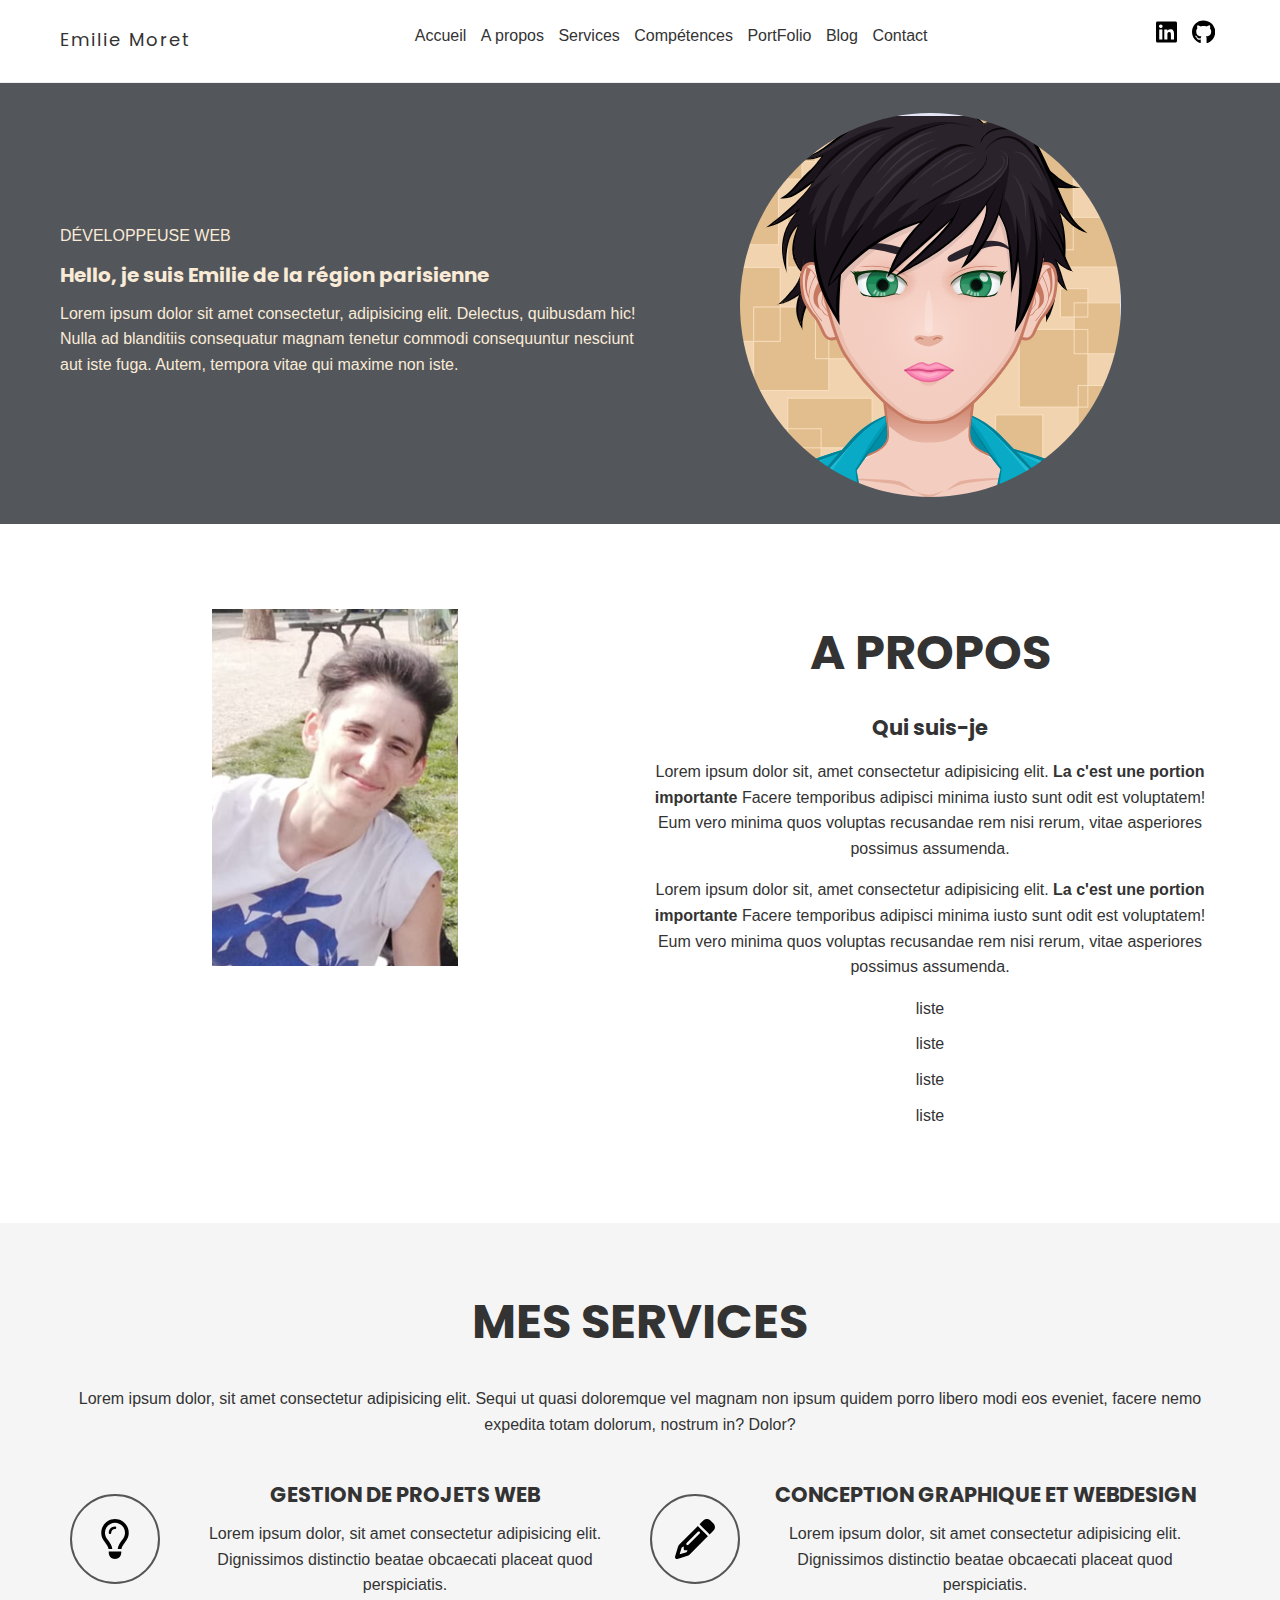
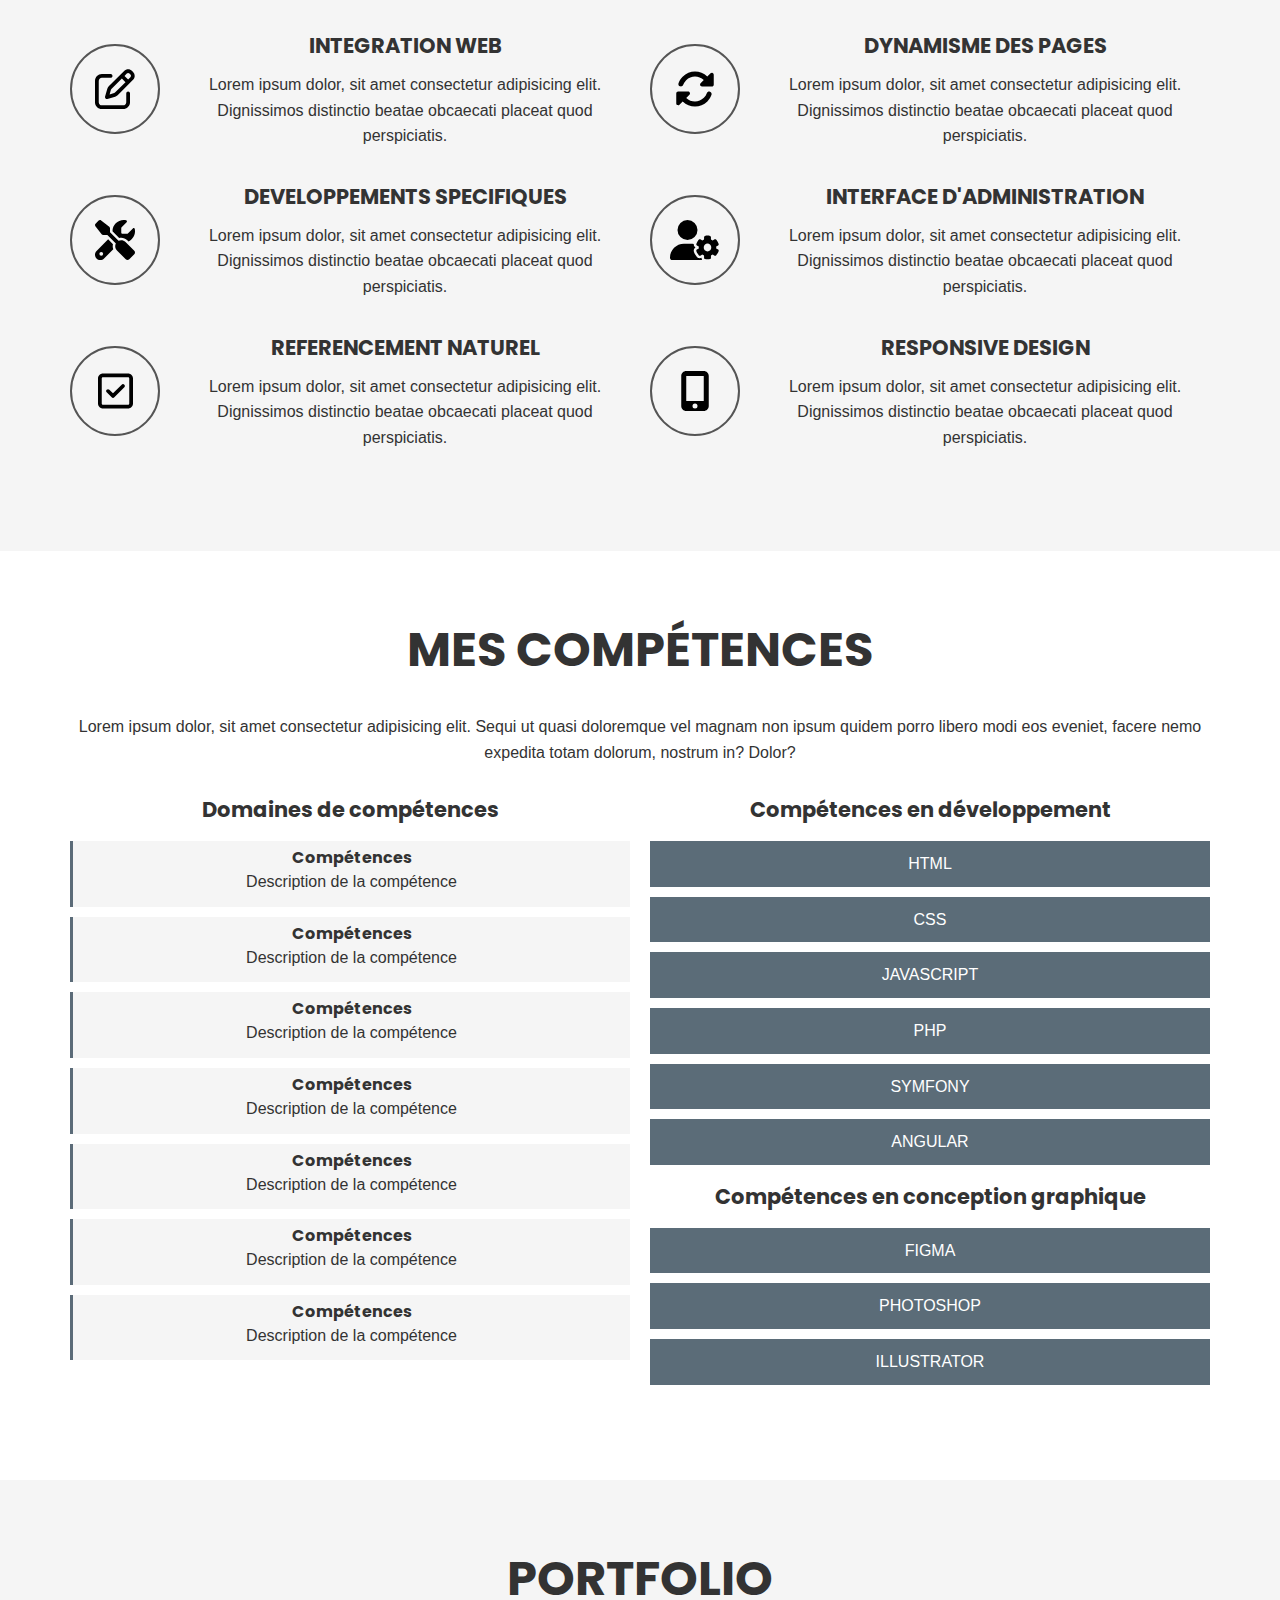
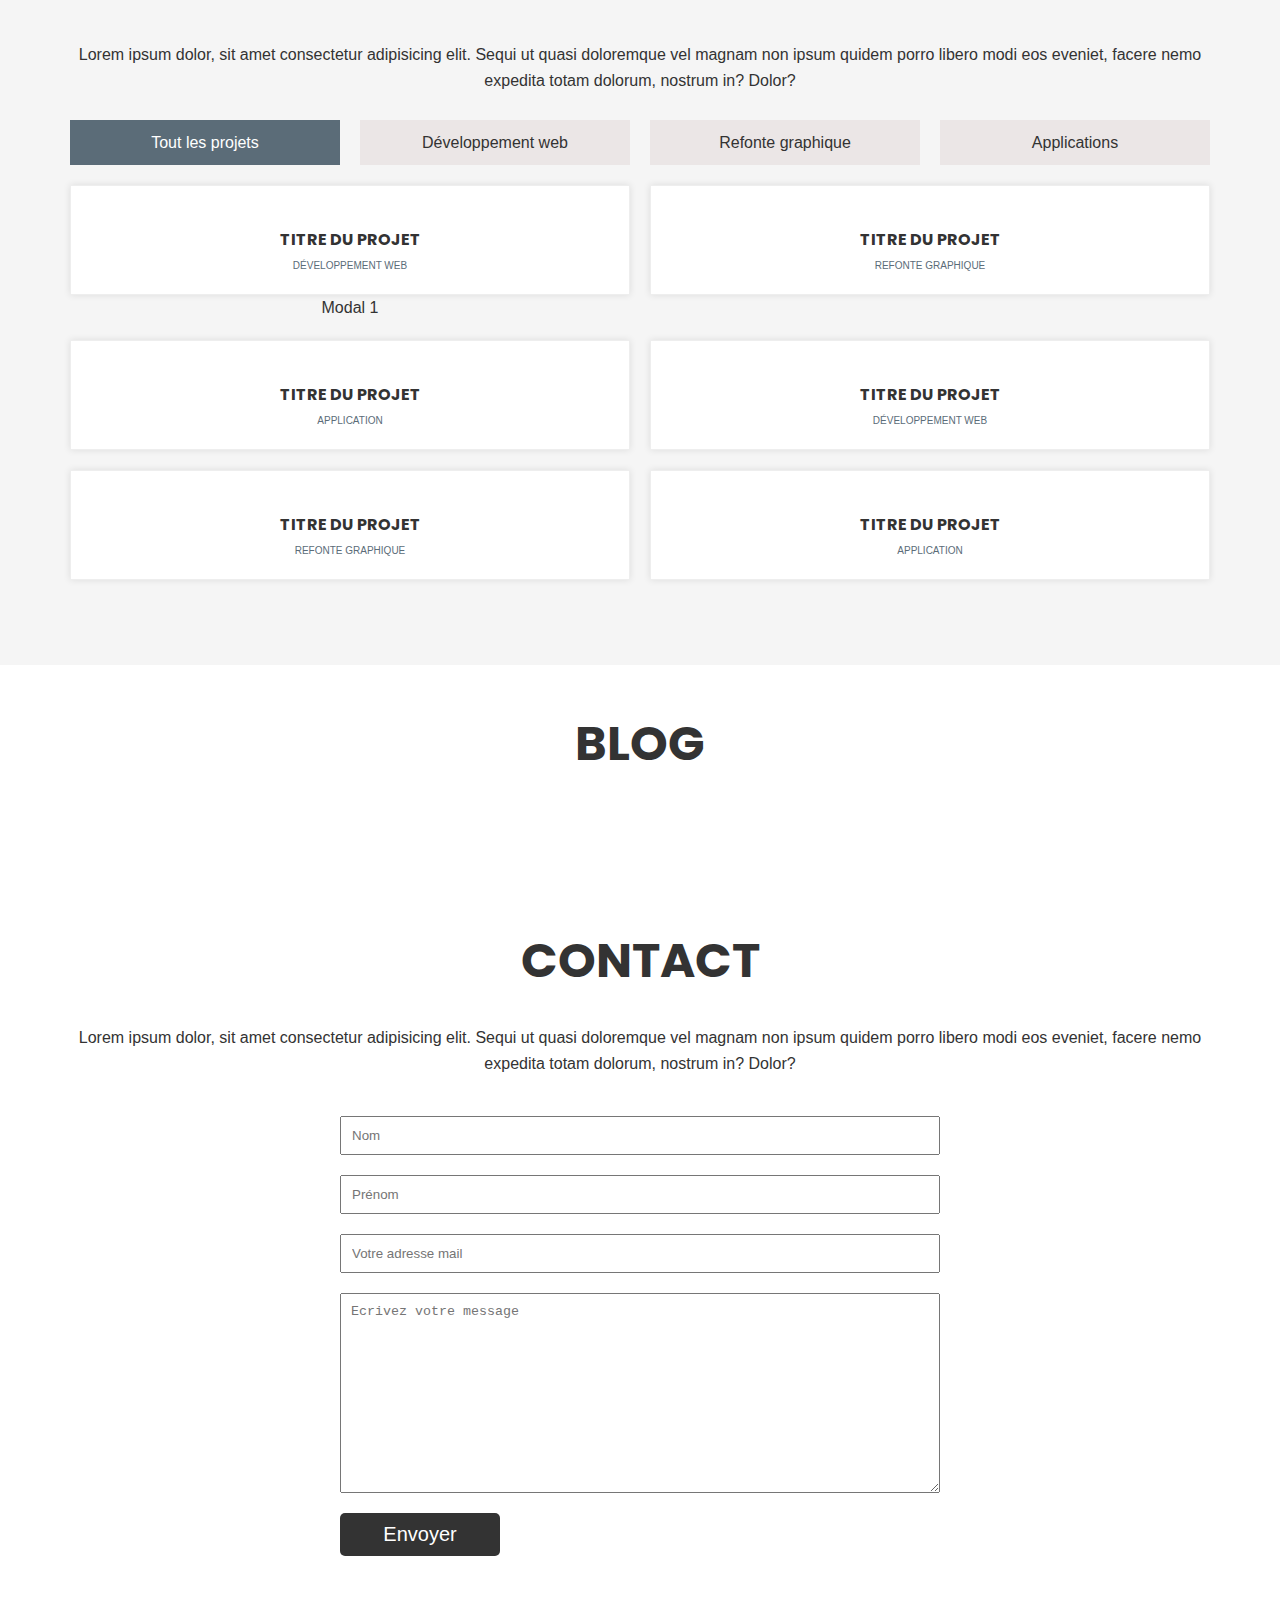
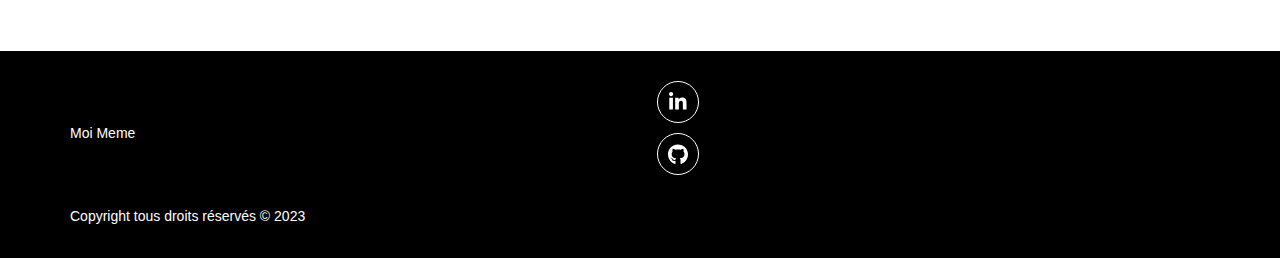
==== commit 3b2f45f9: "Votre message de commit ici" ====
--- a/index.html
+++ b/index.html
@@ -249,88 +249,89 @@
                 </div>
                     <ul class="grid portfolio-filters list-unstyled">
                         <li class="grid__item">
-                            <a href="#" class="active" data-filters="">Tout les projets</a>
+                            <a href="#" class="active" data-filter="all">Tout les projets</a>
                         </li>
                         <li class="grid__item">
-                            <a href="#">Développement web</a>
+                            <a href="#" data-filter="web">Développement web</a>
                         </li>
                         <li class="grid__item">
-                            <a href="#">Refonte graphique</a>
+                            <a href="#" data-filter="design">Refonte graphique</a>
                         </li>
                         <li class="grid__item">
-                            <a href="#">Applications</a>
+                            <a href="#" data-filter="app">Applications</a>
                         </li>
                     </ul>
                     <div class="grid">
                         <div class="grid__item">
-                            <div class="card">
+                            <div class="card" data-category="web">
                                 <img src="https://picsum.photos/id/3/200/300" alt="" class="card__image">
                                 <div class="card__inner">
                                     <h3 class="card__title">Titre du projet</h3>
                                     <p class="category">Développement Web</p>
                                 </div>
                                 <div class="card__overlay">
-                                    <a href="">+</a>
-                                </div>
-                            </div>
-                        </div>
-                        <div class="grid__item">
-                            <div class="card">
+                                    <a href="" class="card__link" data-id="modal-1">+</a>
+                                </div>
+                            </div>
+                            <div class="modal" id="modal-1">Modal 1</div>
+                        </div>
+                        <div class="grid__item">
+                            <div class="card" data-category="design">
                                 <img src="https://picsum.photos/id/1/200/300" alt="" class="card__image">
                                 <div class="card__inner">
                                     <h3 class="card__title">Titre du projet</h3>
                                     <p class="category">Refonte Graphique</p>
                                 </div>
                                 <div class="card__overlay">
-                                    <a href="">+</a>
-                                </div>
-                            </div>
-                        </div>
-                        <div class="grid__item">
-                            <div class="card">
+                                    <a href="" class="card__link">+</a>
+                                </div>
+                            </div>
+                        </div>
+                        <div class="grid__item">
+                            <div class="card" data-category="app">
                                 <img src="https://picsum.photos/id/39/200/300" alt="" class="card__image">
                                 <div class="card__inner">
                                     <h3 class="card__title">Titre du projet</h3>
                                     <p class="category">Application</p>
                                 </div>
                                 <div class="card__overlay">
-                                    <a href="">+</a>
-                                </div>
-                            </div>
-                        </div>
-                        <div class="grid__item">
-                            <div class="card">
+                                    <a href="" class="card__link">+</a>
+                                </div>
+                            </div>
+                        </div>
+                        <div class="grid__item">
+                            <div class="card" data-category="web">
                                 <img src="https://picsum.photos/id/63/200/300" alt="" class="card__image">
                                 <div class="card__inner">
                                     <h3 class="card__title">Titre du projet</h3>
                                     <p class="category">Développement Web</p>
                                 </div>
                                 <div class="card__overlay">
-                                    <a href="">+</a>
-                                </div>
-                            </div>
-                        </div>
-                        <div class="grid__item">
-                            <div class="card">
+                                    <a href="" class="card__link">+</a>
+                                </div>
+                            </div>
+                        </div>
+                        <div class="grid__item">
+                            <div class="card" data-category="design">
                                 <img src="https://picsum.photos/id/13/200/300" alt="" class="card__image">
                                 <div class="card__inner">
                                     <h3 class="card__title">Titre du projet</h3>
                                     <p class="category">Refonte Graphique</p>
                                 </div>
                                 <div class="card__overlay">
-                                    <a href="">+</a>
-                                </div>
-                            </div>
-                        </div>
-                        <div class="grid__item">
-                            <div class="card">
+                                    <a href="" class="card__link">+</a>
+                                </div>
+                            </div>
+                        </div>
+                        <div class="grid__item">
+                            <div class="card" data-category="app">
                                 <img src="https://picsum.photos/id/23/200/300" alt="" class="card__image">
                                 <div class="card__inner">
                                     <h3 class="card__title">Titre du projet</h3>
                                     <p class="category">Application</p>
                                 </div>
                                 <div class="card__overlay">
-                                    <a href="">+</a>
+                                    <a href="" class="card__link">+</a>
                                 </div>
                             </div>
                         </div>
--- a/css/style.css
+++ b/css/style.css
@@ -257,12 +257,12 @@
         width: 0;
     }
     .burger .bar::before, .burger .bar::after{
-        transition: all .3s ease-out;
-    }
-    .show-nav .burger .bar::before{
+        transition: all .3s ease-out;       /* croix pour le burger */
+    }
+    .show-nav .burger .bar::before{    /* croix pour le burger */
         transform: rotate(-45deg);
     }
-    .show-nav .burger .bar::after{
+    .show-nav .burger .bar::after{      /* croix pour le burger */
         transform: rotate(45deg);
     }
 }
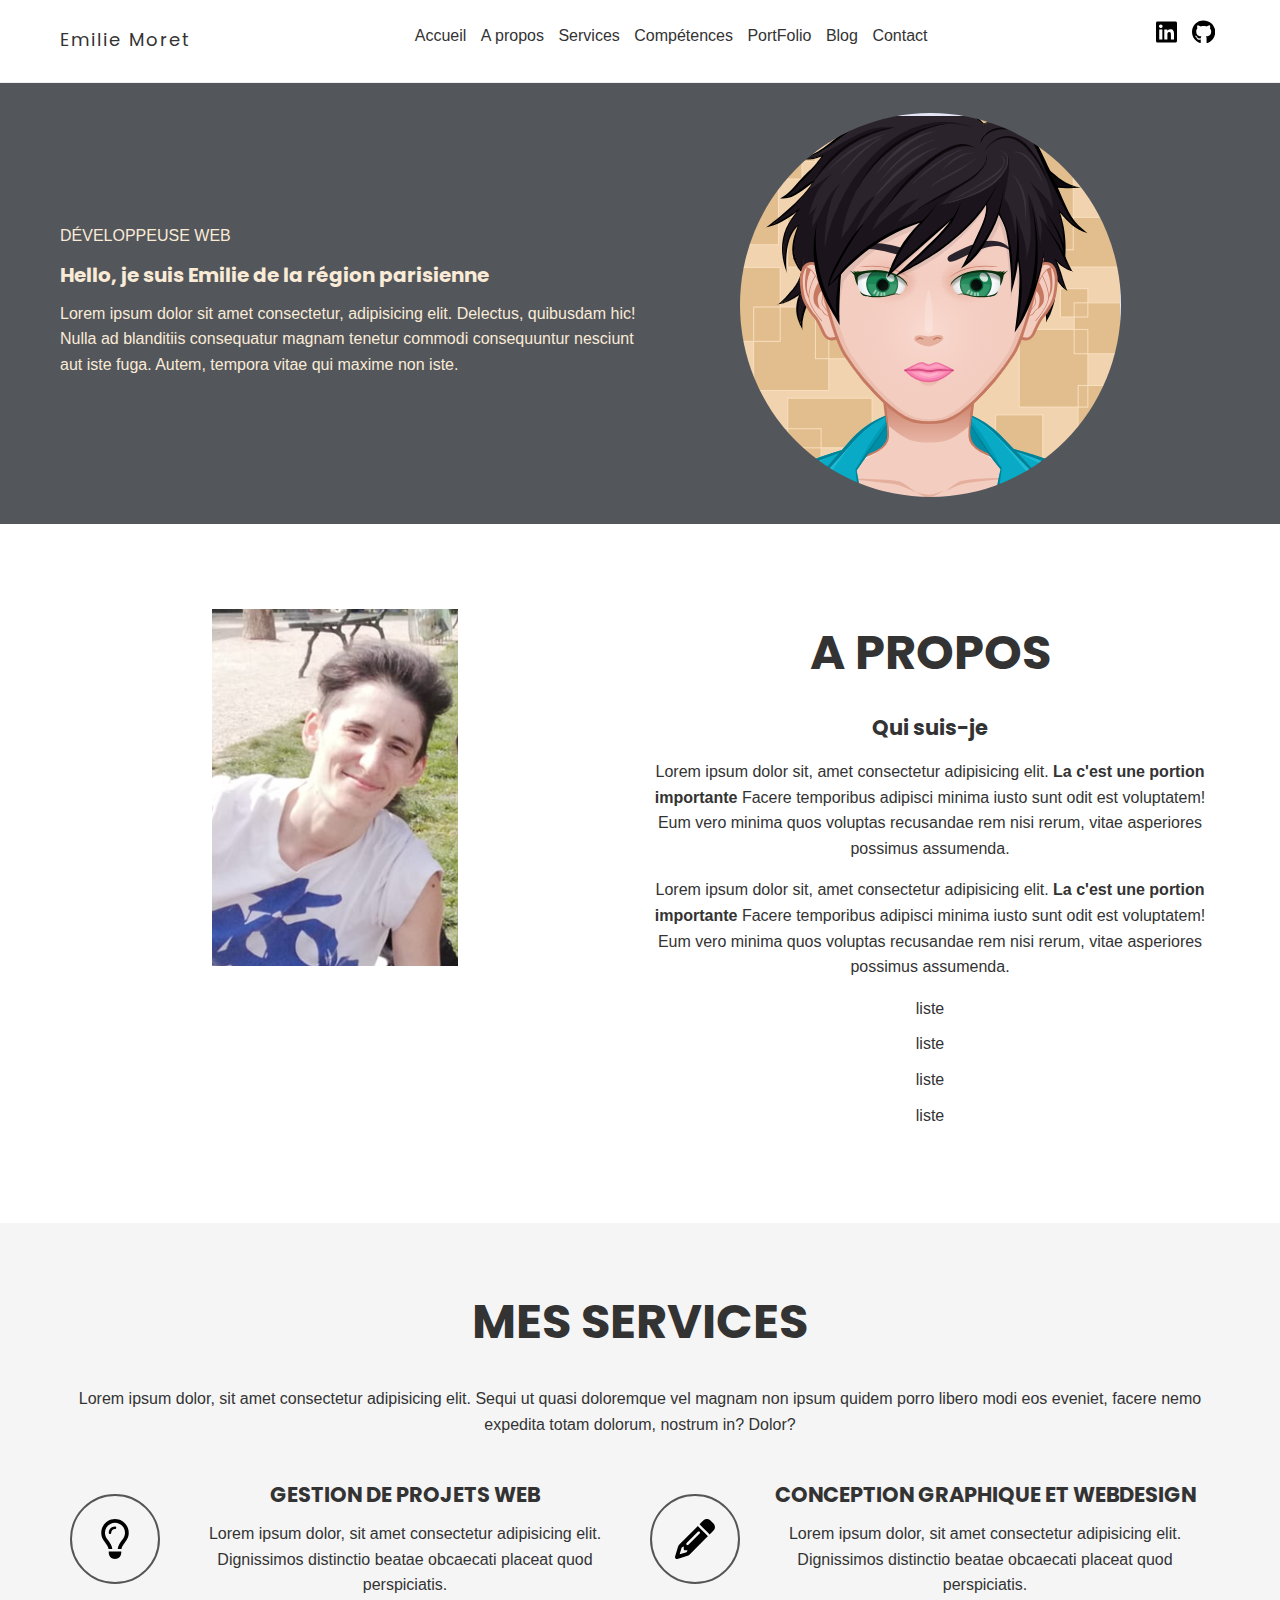
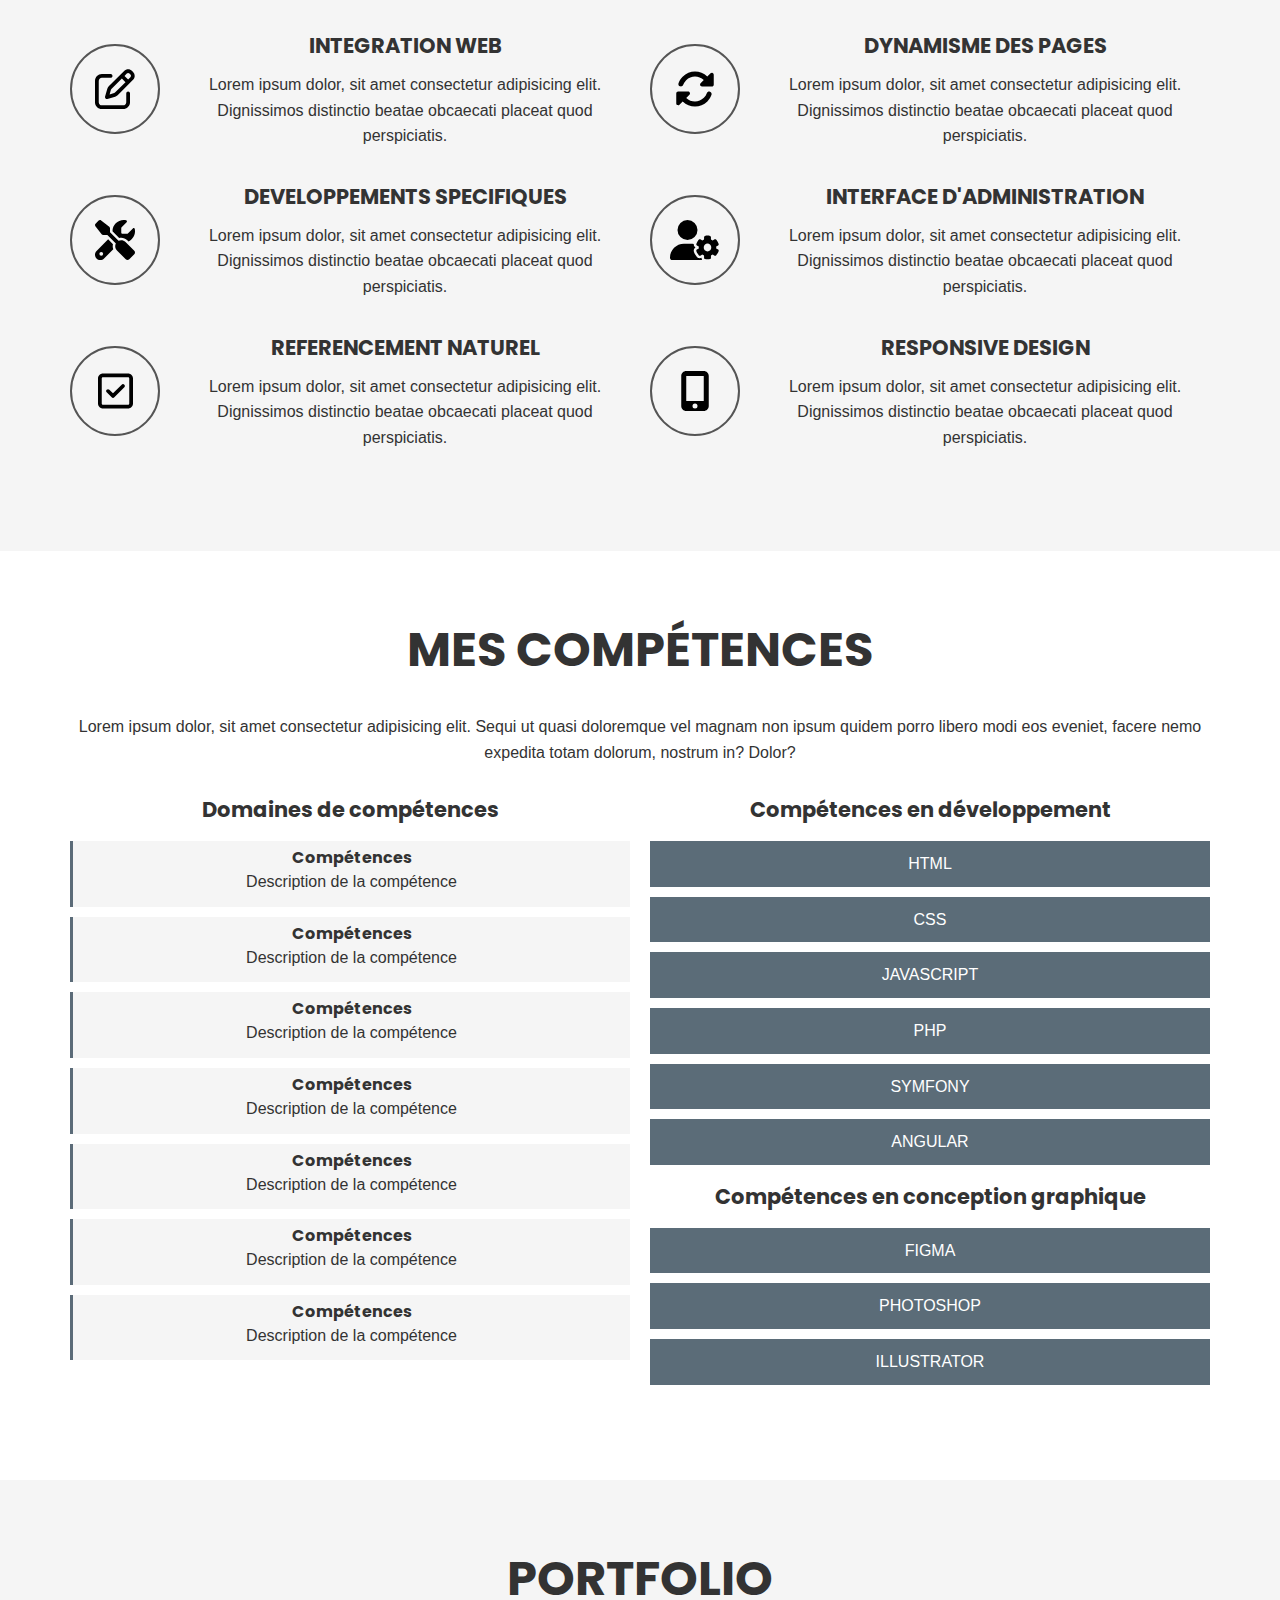
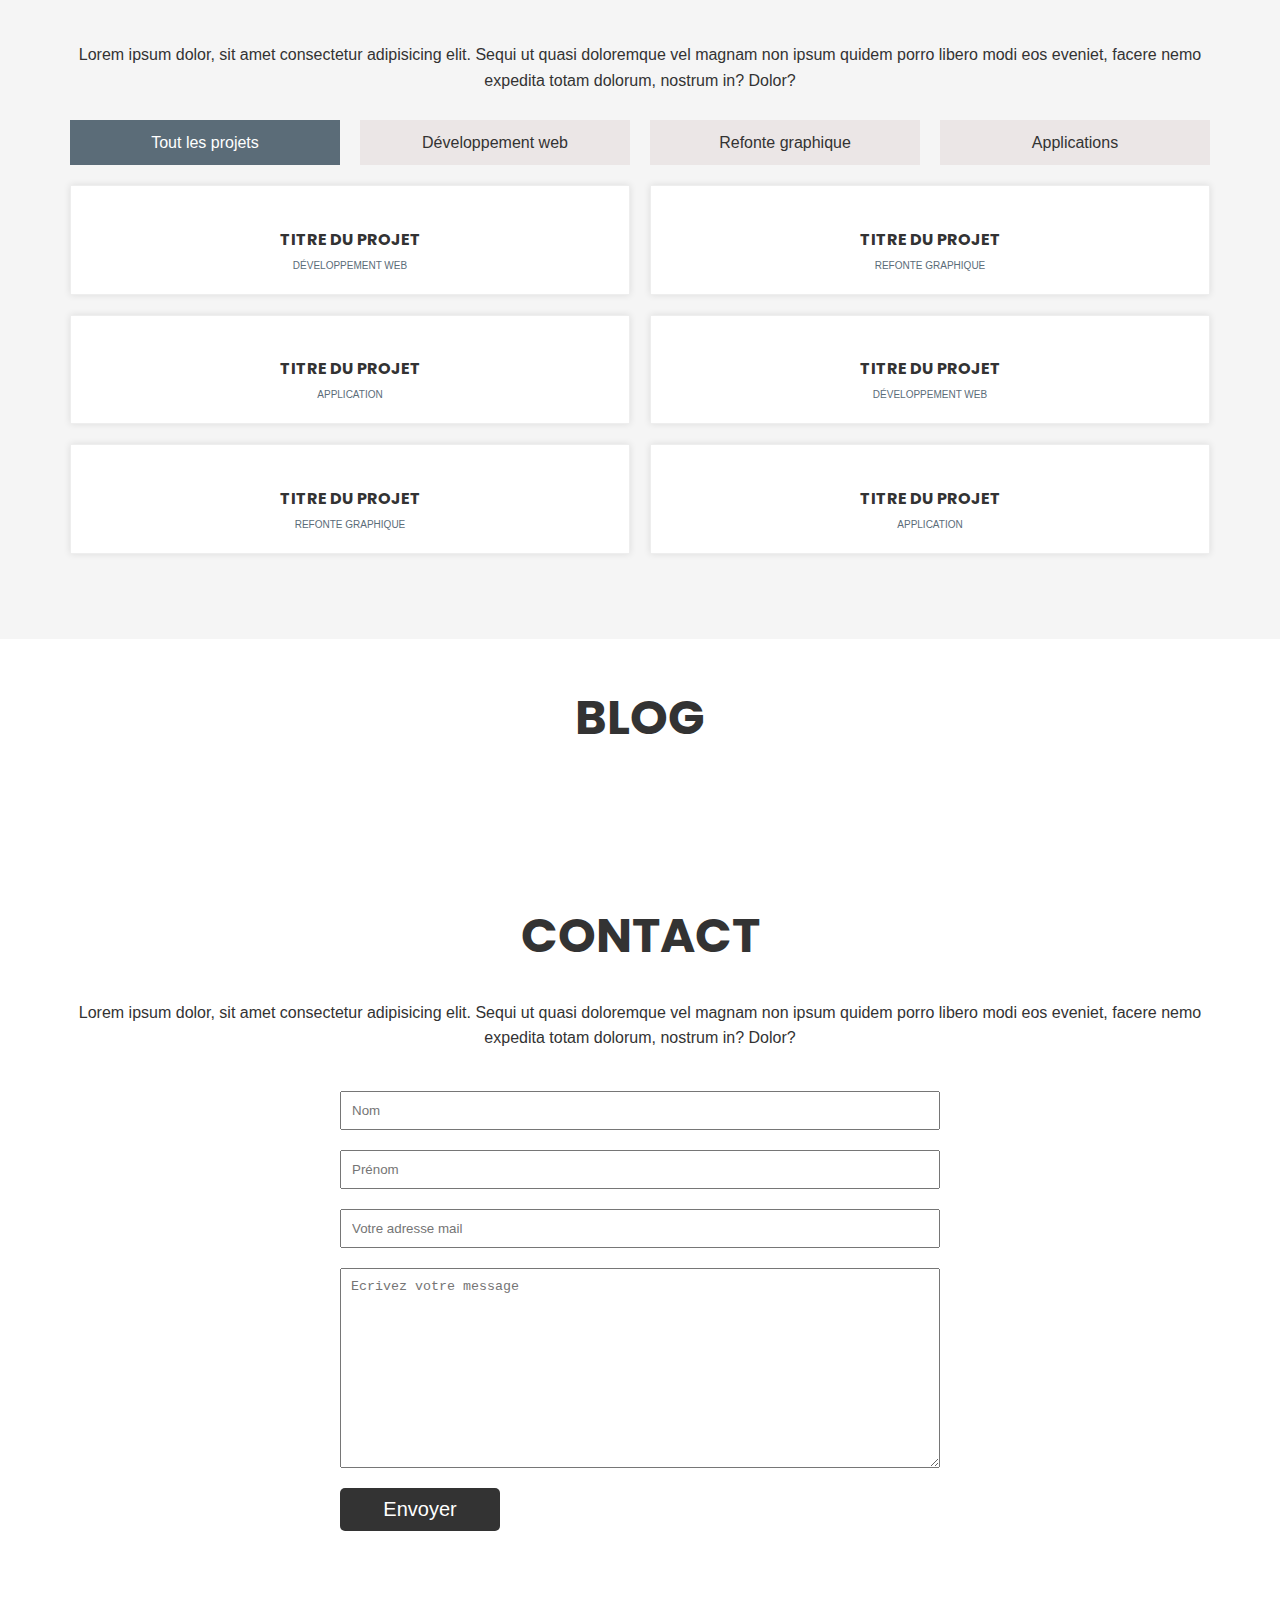
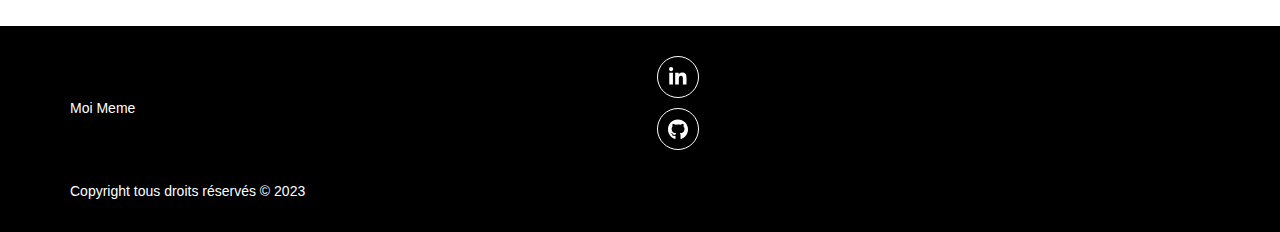
==== commit 16014529: "js" ====
--- a/index.html
+++ b/index.html
@@ -273,7 +273,73 @@
                                     <a href="" class="card__link" data-id="modal-1">+</a>
                                 </div>
                             </div>
-                            <div class="modal" id="modal-1">Modal 1</div>
+                            <div class="modal" id="modal-1">
+                                <button class="modal__close">&times;</button>
+                                <!-- &times;= creer une petite croix -->
+
+                                <div class="modal__content">
+                                    <div class="container">
+                                        <div class="grid">
+                                            <div class="grid__item">
+                                                <img src="https://picsum.photos/id/3/200/300" class="card__image"
+                                                alt="description"/>
+                                                <img src="https://picsum.photos/id/3/200/300" class="card__image"
+                                                alt="description"/>
+                                            </div>
+                                            <div class="grid__item">
+                                                <h4 class="modal__title h2">Titre de la modal ${id}</h4>
+                                                <p>
+                                                    <svg width="15" height="15" aria-hidden="true" focusable="false" data-prefix="far"
+                                                      data-icon="calendar" class="svg-inline--fa fa-calendar fa-w-14" role="img"
+                                                      xmlns="http://www.w3.org/2000/svg" viewBox="0 0 448 512">
+                                                      <path fill="currentColor"
+                                                        d="M400 64h-48V12c0-6.6-5.4-12-12-12h-40c-6.6 0-12 5.4-12 12v52H160V12c0-6.6-5.4-12-12-12h-40c-6.6 0-12 5.4-12 12v52H48C21.5 64 0 85.5 0 112v352c0 26.5 21.5 48 48 48h352c26.5 0 48-21.5 48-48V112c0-26.5-21.5-48-48-48zm-6 400H54c-3.3 0-6-2.7-6-6V160h352v298c0 3.3-2.7 6-6 6z">
+                                                      </path>
+                                                    </svg>
+                                                    <i>Année : 2019</i>
+                                                  </p>
+                                                  <p class="category">
+                                                    <svg width="15" height="15" aria-hidden="true" focusable="false" data-prefix="fas" data-icon="tag"
+                                                      class="svg-inline--fa fa-tag fa-w-16" role="img" xmlns="http://www.w3.org/2000/svg"
+                                                      viewBox="0 0 512 512">
+                                                      <path fill="currentColor"
+                                                        d="M0 252.118V48C0 21.49 21.49 0 48 0h204.118a48 48 0 0 1 33.941 14.059l211.882 211.882c18.745 18.745 18.745 49.137 0 67.882L293.823 497.941c-18.745 18.745-49.137 18.745-67.882 0L14.059 286.059A48 48 0 0 1 0 252.118zM112 64c-26.51 0-48 21.49-48 48s21.49 48 48 48 48-21.49 48-48-21.49-48-48-48z">
+                                                      </path>
+                                                    </svg>
+                                                    Refonte graphique
+                                                  </p>
+                                                  <p>
+                                                    Lorem ipsum dolor sit amet consectetur adipisicing
+                                                    elit. Quaerat accusantium laborum aliquam enim. Vero
+                                                    voluptate, animi, sint vel mollitia ut odio, eius quis
+                                                    expedita quo at! Dignissimos ipsum odit dolores!
+                                                  </p>
+                              
+                                                  <h5 class="h3">Informations</h5>
+                                                  <p>
+                                                    Lorem ipsum dolor sit amet consectetur adipisicing
+                                                    elit. Quaerat accusantium laborum aliquam enim. Vero
+                                                    voluptate, animi, sint vel mollitia ut odio, eius quis
+                                                    expedita quo at! Dignissimos ipsum odit dolores!
+                                                  </p>
+                              
+                                                  <h5 class="h3">Technologies</h5>
+                              
+                                                  <ul>
+                                                    <li>HTML, CSS</li>
+                                                    <li>Javascript</li>
+                                                    <li>React</li>
+                                                    <li>Node.js</li>
+                                                    <li>Express.js</li>
+                                                    <li>MongoDB</li>
+                                                  </ul>
+
+                                            </div>
+                                        </div>
+                                    </div>
+                                </div>
+                                <h4>Modal 1</h4>
+                            </div>
                         </div>
                         <div class="grid__item">
                             <div class="card" data-category="design">
@@ -283,8 +349,12 @@
                                     <p class="category">Refonte Graphique</p>
                                 </div>
                                 <div class="card__overlay">
-                                    <a href="" class="card__link">+</a>
-                                </div>
+                                    <a href="" class="card__link" data-id="modal-2">+</a>
+                                </div>
+                            </div>
+                            <div class="modal" id="modal-2">
+                                <button class="modal__close">&times;</button>
+                                <h4>Modal 2</h4>
                             </div>
                         </div>
                         <div class="grid__item">
@@ -295,8 +365,12 @@
                                     <p class="category">Application</p>
                                 </div>
                                 <div class="card__overlay">
-                                    <a href="" class="card__link">+</a>
-                                </div>
+                                    <a href="" class="card__link" data-id="modal-3">+</a>
+                                </div>
+                            </div>
+                            <div class="modal" id="modal-3">                                
+                                <button class="modal__close">&times;</button>
+                                <h4>Modal 3</h4>
                             </div>
                         </div>
                         <div class="grid__item">
@@ -307,8 +381,12 @@
                                     <p class="category">Développement Web</p>
                                 </div>
                                 <div class="card__overlay">
-                                    <a href="" class="card__link">+</a>
-                                </div>
+                                    <a href="" class="card__link" data-id="modal-4">+</a>
+                                </div>
+                            </div>
+                            <div class="modal" id="modal-4">                                
+                                <button class="modal__close">&times;</button>
+                                <h4>Modal 4</h4>
                             </div>
                         </div>
                         <div class="grid__item">
@@ -319,8 +397,12 @@
                                     <p class="category">Refonte Graphique</p>
                                 </div>
                                 <div class="card__overlay">
-                                    <a href="" class="card__link">+</a>
-                                </div>
+                                    <a href="" class="card__link" data-id="modal-5">+</a>
+                                </div>
+                            </div>
+                            <div class="modal" id="modal-5">                                
+                                <button class="modal__close">&times;</button>
+                                <h4>Modal 5</h4>
                             </div>
                         </div>
                         <div class="grid__item">
@@ -331,8 +413,12 @@
                                     <p class="category">Application</p>
                                 </div>
                                 <div class="card__overlay">
-                                    <a href="" class="card__link">+</a>
-                                </div>
+                                    <a href="" class="card__link" data-id="modal-6">+</a>
+                                </div>
+                            </div>
+                            <div class="modal" id="modal-6">                                
+                                <button class="modal__close">&times;</button>
+                                <h4>Modal 6</h4>
                             </div>
                         </div>
                     </div>
--- a/css/style.css
+++ b/css/style.css
@@ -179,8 +179,8 @@
     cursor: pointer;
     position: relative;
     margin-left: 1rem;
-    margin-bottom: 18px;
-    margin-right: 10px;
+    /* margin-bottom: 18px;
+    margin-right: 10px; */
 }
 
 .burger .bar{
@@ -256,7 +256,8 @@
     .show-nav .burger .bar{
         width: 0;
     }
-    .burger .bar::before, .burger .bar::after{
+    .burger .bar::before,
+    .burger .bar::after{
         transition: all .3s ease-out;       /* croix pour le burger */
     }
     .show-nav .burger .bar::before{    /* croix pour le burger */
@@ -445,6 +446,74 @@
     color: #FFF;
     background: #5b6c78;
 }
+
+.modal {
+    visibility: hidden;
+    opacity: 0;
+    position: fixed;
+    z-index: 4;
+    transform: scale(0);
+    overflow: auto;
+    background-color: rgba(0, 0, 0, 0.4);
+    transition: all 0.5s;
+  }
+  
+  .show.modal {
+    transform: scale(1);
+    width: 100%;
+    height: 100%;
+    top:0;
+    left:0;
+    opacity: 1;
+    visibility:visible;
+  }
+  
+  .modal__content {
+    background-color: #fefefe;
+    height: 100vh;
+    padding: 5rem 1rem;
+    overflow: auto;
+    text-align: left;
+  }
+  
+  .modal img {
+    margin-bottom: 2rem;
+  }
+  
+  .modal__title {
+    margin: 0 0 2rem;
+  }
+  
+  .modal__close {
+    position: absolute;
+    right: 1rem;
+    top: 1rem;
+    background: none;
+    border: 1px solid #eee;
+    width: 45px;
+    height: 45px;
+    border-radius: 50%;
+    font-size: 3.1rem;
+    color: #666;
+    cursor: pointer;
+  }
+  
+  .modal .grid__item {
+    max-width: 100%;
+    margin-bottom: 0;
+    opacity: 1;
+    transition: all 1s ease;
+  }
+  
+  @media screen and (min-width: 750px) {
+    .modal .grid__item {
+      max-width: 50%;
+    }
+    .modal__content {
+      padding: 3rem;
+    }
+  }
+  
 
 @media screen and (max-width:749px) {
     .portfolio a {
@@ -611,6 +680,15 @@
     }
 }
 
+/* Components */
+.modal{
+    display: none;
+}
+
+.show.modal{
+    display: block;
+}
+
 /* Blog */
 
 .blog h1 {
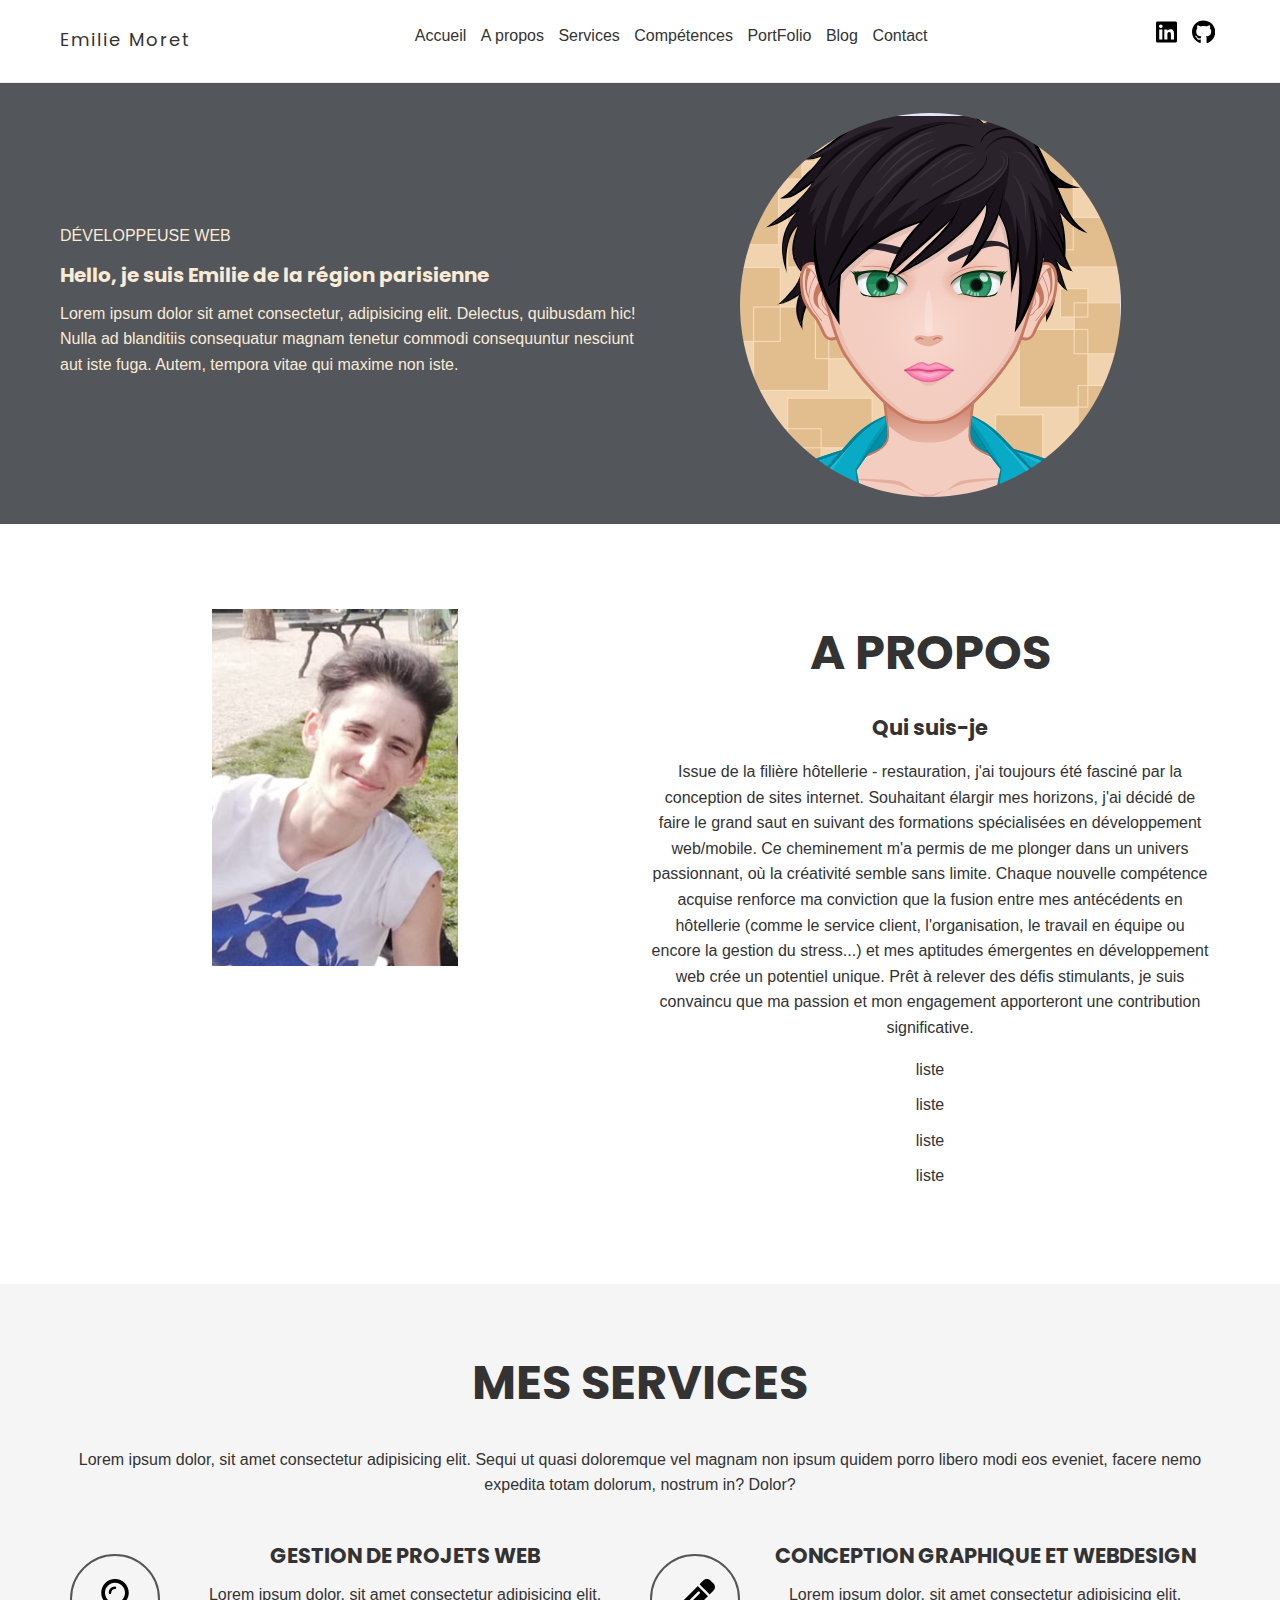
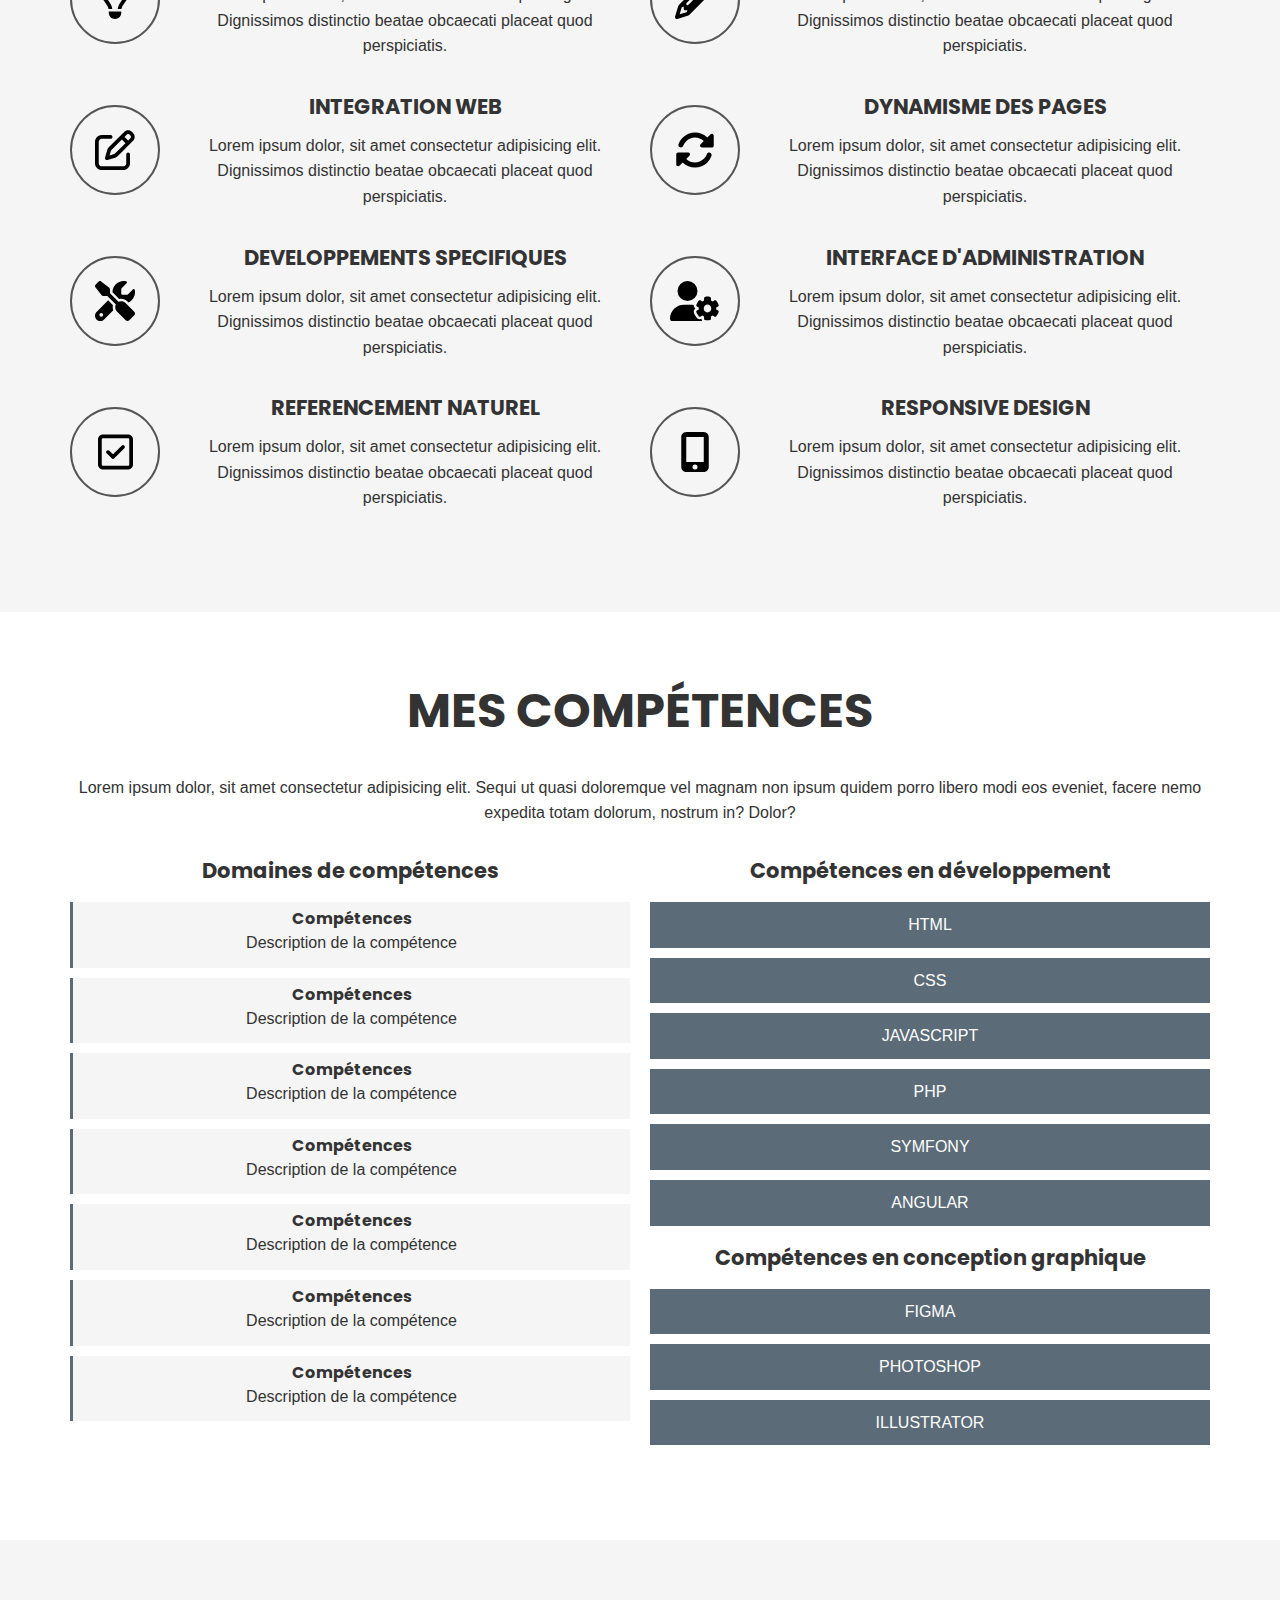
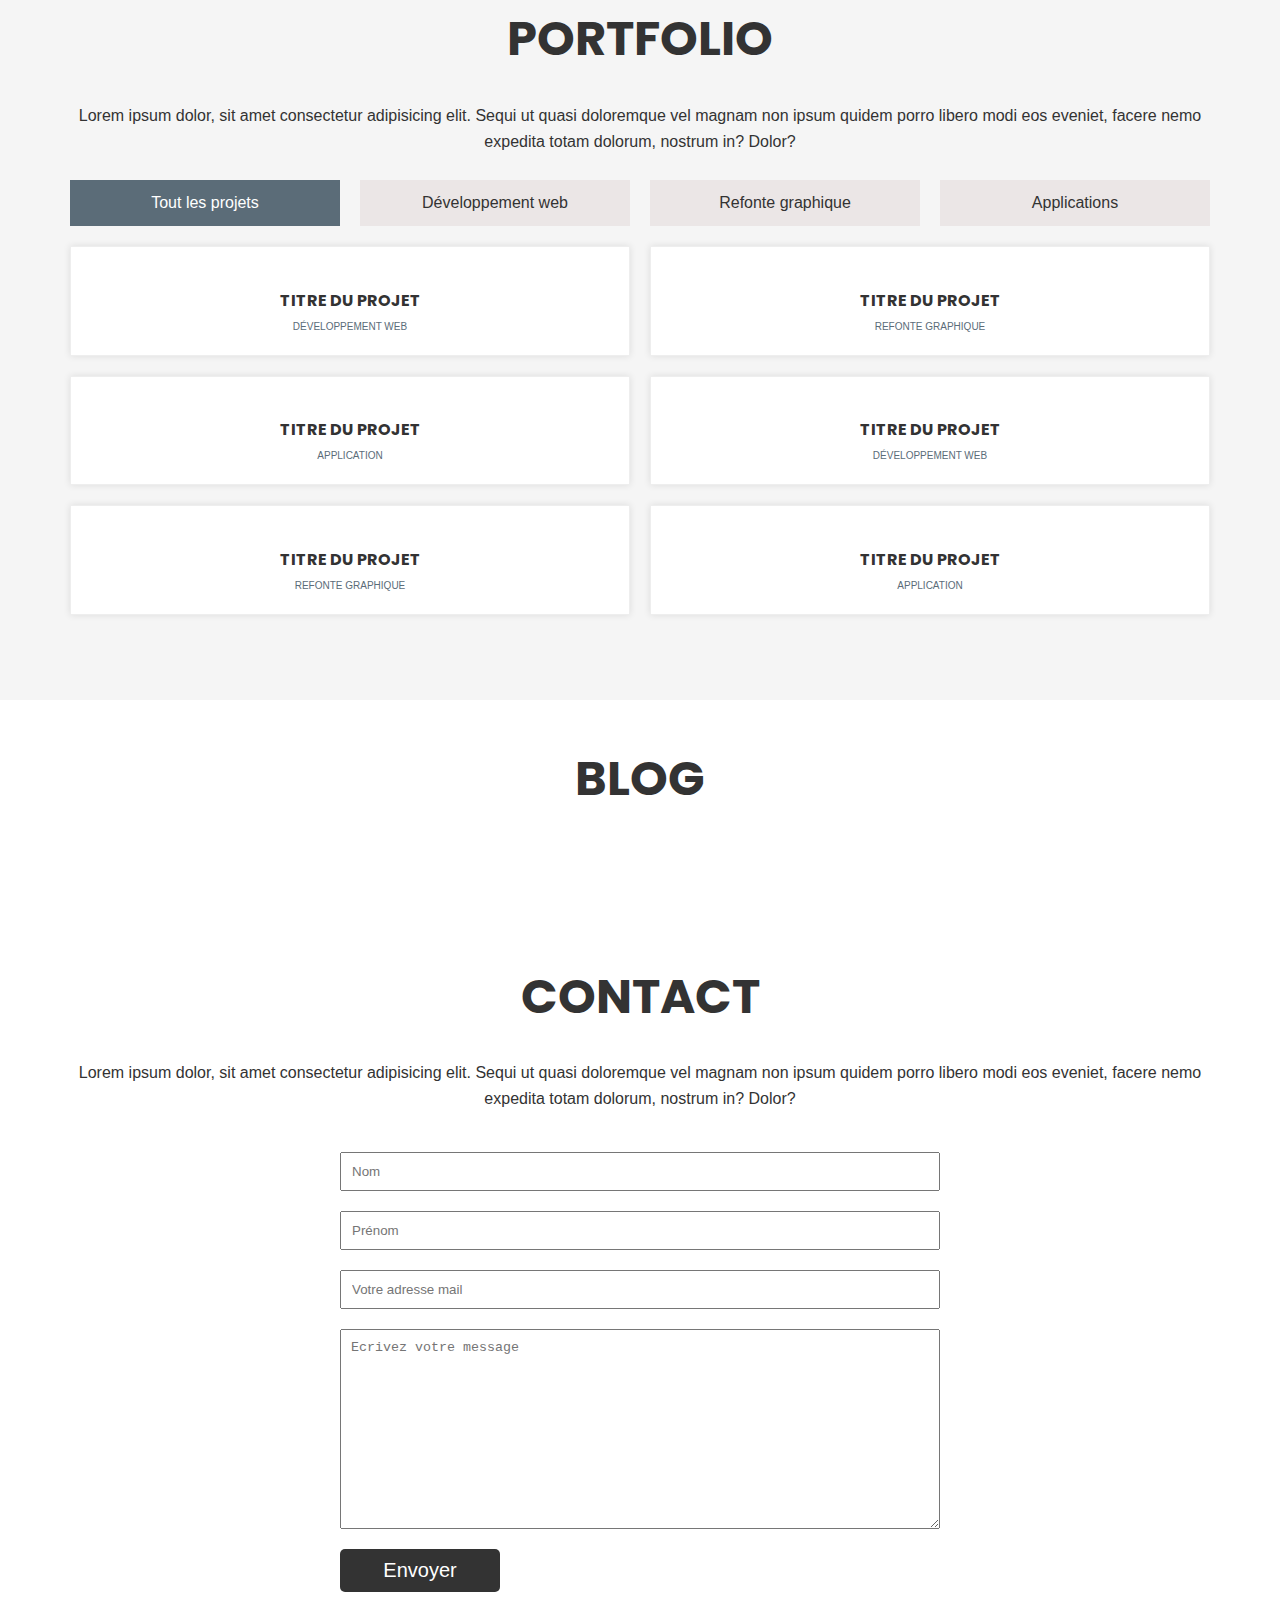
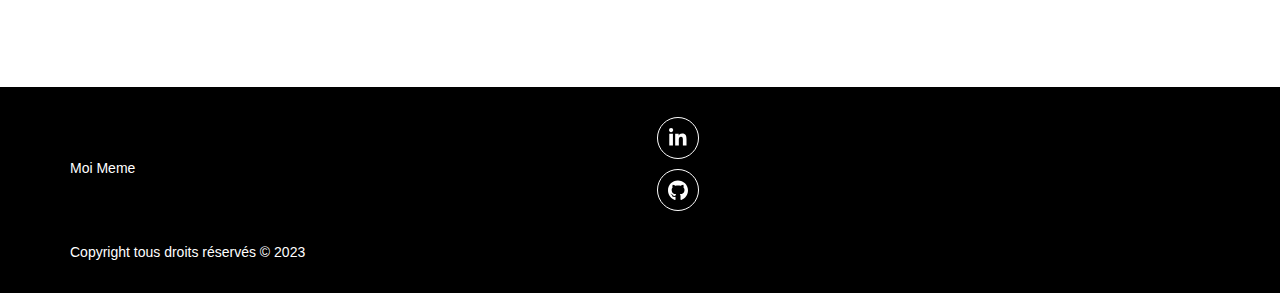
==== commit 4ad3d06b: "Update index" ====
--- a/index.html
+++ b/index.html
@@ -68,8 +68,9 @@
                     <div class="grid__item">
                         <h2 class="section-title">A propos</h2>
                         <h3>Qui suis-je</h3>
-                        <p>Lorem ipsum dolor sit, amet consectetur adipisicing elit. <strong>La c'est une portion importante</strong> Facere temporibus adipisci minima iusto sunt odit est voluptatem! Eum vero minima quos voluptas recusandae rem nisi rerum, vitae asperiores possimus assumenda.</p>
-                        <p>Lorem ipsum dolor sit, amet consectetur adipisicing elit. <strong>La c'est une portion importante</strong> Facere temporibus adipisci minima iusto sunt odit est voluptatem! Eum vero minima quos voluptas recusandae rem nisi rerum, vitae asperiores possimus assumenda.</p>
+                        <p>Issue de la filière hôtellerie - restauration, j'ai toujours été fasciné par la conception de sites internet.
+                            Souhaitant élargir mes horizons, j'ai décidé de faire le grand saut en suivant des formations spécialisées en développement web/mobile.
+                            Ce cheminement m'a permis de me plonger dans un univers passionnant, où la créativité semble sans limite. Chaque nouvelle compétence acquise renforce ma conviction que la fusion entre mes antécédents en hôtellerie (comme le service client, l'organisation, le travail en équipe ou encore la gestion du stress...) et mes aptitudes émergentes en développement web crée un potentiel unique. Prêt à relever des défis stimulants, je suis convaincu que ma passion et mon engagement apporteront une contribution significative.</p>
                         <ul class="list-unstyled">
                             <li>liste</li>
                             <li>liste</li>
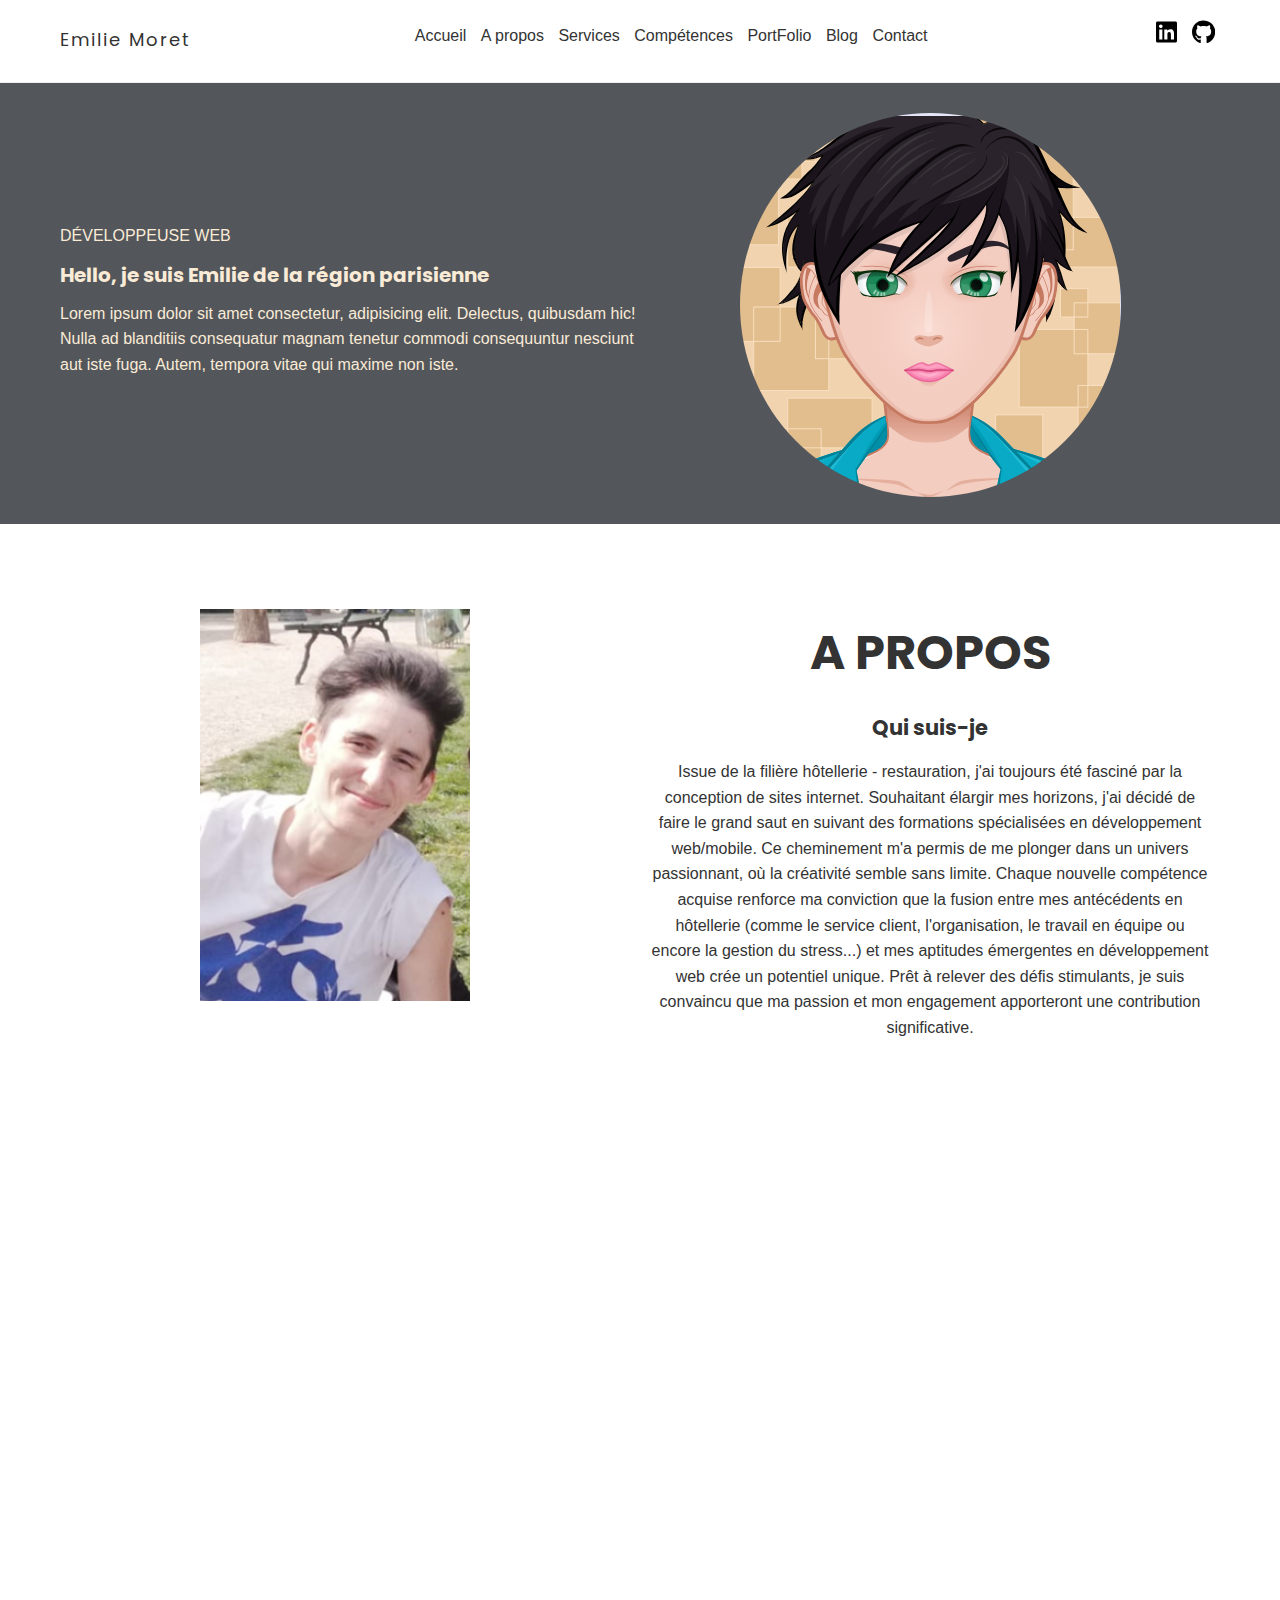
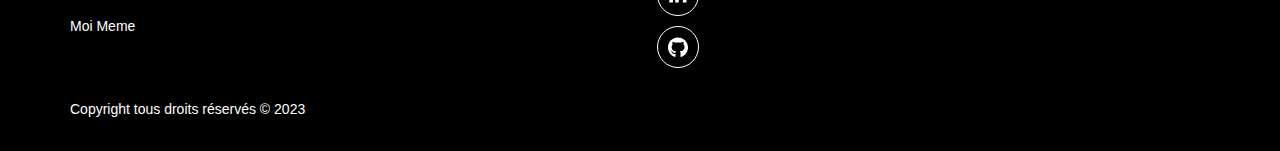
==== commit 2beb7bd6: "MAJ index" ====
--- a/index.html
+++ b/index.html
@@ -53,7 +53,8 @@
                     </div>
                     <div class="hero__item right">
                         <div class="hero__avatar">
-                            <img src="img/avatar.png" alt="avatar d'Emilie">
+                            <img src="img/avatar.png" width="400" height="500" loading="lazy"  alt="avatar d'Emilie">
+                            <!-- loading="lazy"= chargement des img en différé -->
                         </div>
                     </div>
                 </div>
@@ -63,7 +64,7 @@
             <div class="container">
                 <div class="grid">
                     <div class="grid__item">
-                        <img src="img/moi.png" alt="photo d'Emilie">
+                        <img src="img/moi.png" width="300" height="400" loading="lazy" alt="photo d'Emilie développeuse web en devenir">
                     </div>
                     <div class="grid__item">
                         <h2 class="section-title">A propos</h2>
@@ -71,12 +72,7 @@
                         <p>Issue de la filière hôtellerie - restauration, j'ai toujours été fasciné par la conception de sites internet.
                             Souhaitant élargir mes horizons, j'ai décidé de faire le grand saut en suivant des formations spécialisées en développement web/mobile.
                             Ce cheminement m'a permis de me plonger dans un univers passionnant, où la créativité semble sans limite. Chaque nouvelle compétence acquise renforce ma conviction que la fusion entre mes antécédents en hôtellerie (comme le service client, l'organisation, le travail en équipe ou encore la gestion du stress...) et mes aptitudes émergentes en développement web crée un potentiel unique. Prêt à relever des défis stimulants, je suis convaincu que ma passion et mon engagement apporteront une contribution significative.</p>
-                        <ul class="list-unstyled">
-                            <li>liste</li>
-                            <li>liste</li>
-                            <li>liste</li>
-                            <li>liste</li>
-                        </ul>
+
                     </div>
                 </div>
             </div>
@@ -210,32 +206,32 @@
                         <div class="grid__item">
                             <h3>Compétences en développement</h3>
                             <div class="progressbar">
-                                <div class="bar">HTML</div>
-                            </div>
-                            <div class="progressbar">
-                                <div class="bar">CSS</div>
-                            </div>
-                            <div class="progressbar">
-                                <div class="bar">JAVASCRIPT</div>
-                            </div>
-                            <div class="progressbar">
-                                <div class="bar">PHP</div>
-                            </div>
-                            <div class="progressbar">
-                                <div class="bar">SYMFONY</div>
-                            </div>
-                            <div class="progressbar">
-                                <div class="bar">ANGULAR</div>
+                                <div class="bar" data-width="80">HTML</div>
+                            </div>
+                            <div class="progressbar">
+                                <div class="bar" data-width="80">CSS</div>
+                            </div>
+                            <div class="progressbar">
+                                <div class="bar" data-width="50">JAVASCRIPT</div>
+                            </div>
+                            <div class="progressbar">
+                                <div class="bar" data-width="50">PHP</div>
+                            </div>
+                            <div class="progressbar">
+                                <div class="bar" data-width="80">SYMFONY</div>
+                            </div>
+                            <div class="progressbar">
+                                <div class="bar" data-width="50">ANGULAR</div>
                             </div>
                             <h3>Compétences en conception graphique</h3>
                             <div class="progressbar">
-                                <div class="bar">FIGMA</div>
-                            </div>
-                            <div class="progressbar">
-                                <div class="bar">PHOTOSHOP</div>
-                            </div>
-                            <div class="progressbar">
-                                <div class="bar">ILLUSTRATOR</div>
+                                <div class="bar" data-width="80">FIGMA</div>
+                            </div>
+                            <div class="progressbar">
+                                <div class="bar" data-width="50">PHOTOSHOP</div>
+                            </div>
+                            <div class="progressbar">
+                                <div class="bar" data-width="50">ILLUSTRATOR</div>
                             </div>
                         </div>
                     </div>
@@ -265,7 +261,7 @@
                     <div class="grid">
                         <div class="grid__item">
                             <div class="card" data-category="web">
-                                <img src="https://picsum.photos/id/3/200/300" alt="" class="card__image">
+                                <img src="https://picsum.photos/id/3/200/300" width="" height=""  loading="lazy" alt="" class="card__image">
                                 <div class="card__inner">
                                     <h3 class="card__title">Titre du projet</h3>
                                     <p class="category">Développement Web</p>
@@ -279,151 +275,460 @@
                                 <!-- &times;= creer une petite croix -->
 
                                 <div class="modal__content">
+
                                     <div class="container">
                                         <div class="grid">
-                                            <div class="grid__item">
-                                                <img src="https://picsum.photos/id/3/200/300" class="card__image"
-                                                alt="description"/>
-                                                <img src="https://picsum.photos/id/3/200/300" class="card__image"
-                                                alt="description"/>
-                                            </div>
-                                            <div class="grid__item">
-                                                <h4 class="modal__title h2">Titre de la modal ${id}</h4>
-                                                <p>
-                                                    <svg width="15" height="15" aria-hidden="true" focusable="false" data-prefix="far"
-                                                      data-icon="calendar" class="svg-inline--fa fa-calendar fa-w-14" role="img"
-                                                      xmlns="http://www.w3.org/2000/svg" viewBox="0 0 448 512">
-                                                      <path fill="currentColor"
-                                                        d="M400 64h-48V12c0-6.6-5.4-12-12-12h-40c-6.6 0-12 5.4-12 12v52H160V12c0-6.6-5.4-12-12-12h-40c-6.6 0-12 5.4-12 12v52H48C21.5 64 0 85.5 0 112v352c0 26.5 21.5 48 48 48h352c26.5 0 48-21.5 48-48V112c0-26.5-21.5-48-48-48zm-6 400H54c-3.3 0-6-2.7-6-6V160h352v298c0 3.3-2.7 6-6 6z">
-                                                      </path>
-                                                    </svg>
-                                                    <i>Année : 2019</i>
-                                                  </p>
-                                                  <p class="category">
-                                                    <svg width="15" height="15" aria-hidden="true" focusable="false" data-prefix="fas" data-icon="tag"
-                                                      class="svg-inline--fa fa-tag fa-w-16" role="img" xmlns="http://www.w3.org/2000/svg"
-                                                      viewBox="0 0 512 512">
-                                                      <path fill="currentColor"
-                                                        d="M0 252.118V48C0 21.49 21.49 0 48 0h204.118a48 48 0 0 1 33.941 14.059l211.882 211.882c18.745 18.745 18.745 49.137 0 67.882L293.823 497.941c-18.745 18.745-49.137 18.745-67.882 0L14.059 286.059A48 48 0 0 1 0 252.118zM112 64c-26.51 0-48 21.49-48 48s21.49 48 48 48 48-21.49 48-48-21.49-48-48-48z">
-                                                      </path>
-                                                    </svg>
-                                                    Refonte graphique
-                                                  </p>
-                                                  <p>
-                                                    Lorem ipsum dolor sit amet consectetur adipisicing
-                                                    elit. Quaerat accusantium laborum aliquam enim. Vero
-                                                    voluptate, animi, sint vel mollitia ut odio, eius quis
-                                                    expedita quo at! Dignissimos ipsum odit dolores!
-                                                  </p>
-                              
-                                                  <h5 class="h3">Informations</h5>
-                                                  <p>
-                                                    Lorem ipsum dolor sit amet consectetur adipisicing
-                                                    elit. Quaerat accusantium laborum aliquam enim. Vero
-                                                    voluptate, animi, sint vel mollitia ut odio, eius quis
-                                                    expedita quo at! Dignissimos ipsum odit dolores!
-                                                  </p>
-                              
-                                                  <h5 class="h3">Technologies</h5>
-                              
-                                                  <ul>
-                                                    <li>HTML, CSS</li>
-                                                    <li>Javascript</li>
-                                                    <li>React</li>
-                                                    <li>Node.js</li>
-                                                    <li>Express.js</li>
-                                                    <li>MongoDB</li>
-                                                  </ul>
-
-                                            </div>
+                                          <div class="grid__item">
+                                            <img src="https://picsum.photos/600/400?random=2" loading="lazy" width="560" height="373"
+                                              class="card__image" alt="Projet site de la ville de lyon" />
+                                            <img src="https://picsum.photos/600/400?random=22" loading="lazy" width="560" height="373"
+                                              class="card__image" alt="Projet site de la ville de lyon" />
+                                          </div>
+                                          <div class="grid__item">
+                                            <h4 class="modal__title h2">Titre de la modal 1</h4>
+                                            <p>
+                                              <svg width="15" height="15" aria-hidden="true" focusable="false" data-prefix="far"
+                                                data-icon="calendar" class="svg-inline--fa fa-calendar fa-w-14" role="img"
+                                                xmlns="http://www.w3.org/2000/svg" viewBox="0 0 448 512">
+                                                <path fill="currentColor"
+                                                  d="M400 64h-48V12c0-6.6-5.4-12-12-12h-40c-6.6 0-12 5.4-12 12v52H160V12c0-6.6-5.4-12-12-12h-40c-6.6 0-12 5.4-12 12v52H48C21.5 64 0 85.5 0 112v352c0 26.5 21.5 48 48 48h352c26.5 0 48-21.5 48-48V112c0-26.5-21.5-48-48-48zm-6 400H54c-3.3 0-6-2.7-6-6V160h352v298c0 3.3-2.7 6-6 6z">
+                                                </path>
+                                              </svg>
+                                              <i>Année : 2019</i>
+                                            </p>
+                                            <p class="category">
+                                              <svg width="15" height="15" aria-hidden="true" focusable="false" data-prefix="fas" data-icon="tag"
+                                                class="svg-inline--fa fa-tag fa-w-16" role="img" xmlns="http://www.w3.org/2000/svg"
+                                                viewBox="0 0 512 512">
+                                                <path fill="currentColor"
+                                                  d="M0 252.118V48C0 21.49 21.49 0 48 0h204.118a48 48 0 0 1 33.941 14.059l211.882 211.882c18.745 18.745 18.745 49.137 0 67.882L293.823 497.941c-18.745 18.745-49.137 18.745-67.882 0L14.059 286.059A48 48 0 0 1 0 252.118zM112 64c-26.51 0-48 21.49-48 48s21.49 48 48 48 48-21.49 48-48-21.49-48-48-48z">
+                                                </path>
+                                              </svg>
+                                              Refonte graphique
+                                            </p>
+                                            <p>
+                                              Lorem ipsum dolor sit amet consectetur adipisicing
+                                              elit. Quaerat accusantium laborum aliquam enim. Vero
+                                              voluptate, animi, sint vel mollitia ut odio, eius quis
+                                              expedita quo at! Dignissimos ipsum odit dolores!
+                                            </p>
+                        
+                                            <h5 class="h3">Informations</h5>
+                                            <p>
+                                              Lorem ipsum dolor sit amet consectetur adipisicing
+                                              elit. Quaerat accusantium laborum aliquam enim. Vero
+                                              voluptate, animi, sint vel mollitia ut odio, eius quis
+                                              expedita quo at! Dignissimos ipsum odit dolores!
+                                            </p>
+                        
+                                            <h5 class="h3">Technologies</h5>
+                        
+                                            <ul>
+                                              <li>HTML, CSS</li>
+                                              <li>Javascript</li>
+                                              <li>React</li>
+                                              <li>Node.js</li>
+                                              <li>Express.js</li>
+                                              <li>MongoDB</li>
+                                            </ul>
+                                          </div>
                                         </div>
-                                    </div>
-                                </div>
-                                <h4>Modal 1</h4>
-                            </div>
-                        </div>
-                        <div class="grid__item">
-                            <div class="card" data-category="design">
-                                <img src="https://picsum.photos/id/1/200/300" alt="" class="card__image">
-                                <div class="card__inner">
-                                    <h3 class="card__title">Titre du projet</h3>
-                                    <p class="category">Refonte Graphique</p>
-                                </div>
-                                <div class="card__overlay">
-                                    <a href="" class="card__link" data-id="modal-2">+</a>
-                                </div>
-                            </div>
-                            <div class="modal" id="modal-2">
-                                <button class="modal__close">&times;</button>
-                                <h4>Modal 2</h4>
-                            </div>
-                        </div>
-                        <div class="grid__item">
-                            <div class="card" data-category="app">
-                                <img src="https://picsum.photos/id/39/200/300" alt="" class="card__image">
-                                <div class="card__inner">
-                                    <h3 class="card__title">Titre du projet</h3>
-                                    <p class="category">Application</p>
-                                </div>
-                                <div class="card__overlay">
-                                    <a href="" class="card__link" data-id="modal-3">+</a>
-                                </div>
-                            </div>
-                            <div class="modal" id="modal-3">                                
-                                <button class="modal__close">&times;</button>
-                                <h4>Modal 3</h4>
-                            </div>
-                        </div>
-                        <div class="grid__item">
-                            <div class="card" data-category="web">
-                                <img src="https://picsum.photos/id/63/200/300" alt="" class="card__image">
-                                <div class="card__inner">
-                                    <h3 class="card__title">Titre du projet</h3>
-                                    <p class="category">Développement Web</p>
-                                </div>
-                                <div class="card__overlay">
-                                    <a href="" class="card__link" data-id="modal-4">+</a>
-                                </div>
-                            </div>
-                            <div class="modal" id="modal-4">                                
-                                <button class="modal__close">&times;</button>
-                                <h4>Modal 4</h4>
-                            </div>
-                        </div>
-                        <div class="grid__item">
-                            <div class="card" data-category="design">
-                                <img src="https://picsum.photos/id/13/200/300" alt="" class="card__image">
-                                <div class="card__inner">
-                                    <h3 class="card__title">Titre du projet</h3>
-                                    <p class="category">Refonte Graphique</p>
-                                </div>
-                                <div class="card__overlay">
-                                    <a href="" class="card__link" data-id="modal-5">+</a>
-                                </div>
-                            </div>
-                            <div class="modal" id="modal-5">                                
-                                <button class="modal__close">&times;</button>
-                                <h4>Modal 5</h4>
-                            </div>
-                        </div>
-                        <div class="grid__item">
-                            <div class="card" data-category="app">
-                                <img src="https://picsum.photos/id/23/200/300" alt="" class="card__image">
-                                <div class="card__inner">
-                                    <h3 class="card__title">Titre du projet</h3>
-                                    <p class="category">Application</p>
-                                </div>
-                                <div class="card__overlay">
-                                    <a href="" class="card__link" data-id="modal-6">+</a>
-                                </div>
-                            </div>
-                            <div class="modal" id="modal-6">                                
-                                <button class="modal__close">&times;</button>
-                                <h4>Modal 6</h4>
-                            </div>
-                        </div>
-                    </div>
-            </div>
+                                      </div>
+                                    </div>
+                                  </div>
+                                </div>
+                                <div class="grid__item">
+                                  <div class="card" data-category="design">
+                                    <img src="https://picsum.photos/600/400?random=2" loading="lazy" width="365" height="243"
+                                      alt="projet de la ville" class="card__image">
+                                    <div class="card__inner">
+                                      <h3 class="card__title">Titre du projet</h3>
+                                      <p class="category">Refonte graphique</p>
+                                    </div>
+                                    <div class="card__overlay">
+                                      <a href="#" class="card__link" data-id="modal-2">+</a>
+                                    </div>
+                                  </div>
+                                  <div class="modal" id="modal-2">
+                                    <button class="modal__close">&times;</button>
+                        
+                                    <div class="modal__content">
+                        
+                                      <div class="container">
+                                        <div class="grid">
+                                          <div class="grid__item">
+                                            <img src="https://picsum.photos/600/400?random=2" loading="lazy" width="560" height="373"
+                                              class="card__image" alt="Projet site de la ville de lyon" />
+                                            <img src="https://picsum.photos/600/400?random=22" loading="lazy" width="560" height="373"
+                                              class="card__image" alt="Projet site de la ville de lyon" />
+                                          </div>
+                                          <div class="grid__item">
+                                            <h4 class="modal__title h2">Titre de la modal 2</h4>
+                                            <p>
+                                              <svg width="15" height="15" aria-hidden="true" focusable="false" data-prefix="far"
+                                                data-icon="calendar" class="svg-inline--fa fa-calendar fa-w-14" role="img"
+                                                xmlns="http://www.w3.org/2000/svg" viewBox="0 0 448 512">
+                                                <path fill="currentColor"
+                                                  d="M400 64h-48V12c0-6.6-5.4-12-12-12h-40c-6.6 0-12 5.4-12 12v52H160V12c0-6.6-5.4-12-12-12h-40c-6.6 0-12 5.4-12 12v52H48C21.5 64 0 85.5 0 112v352c0 26.5 21.5 48 48 48h352c26.5 0 48-21.5 48-48V112c0-26.5-21.5-48-48-48zm-6 400H54c-3.3 0-6-2.7-6-6V160h352v298c0 3.3-2.7 6-6 6z">
+                                                </path>
+                                              </svg>
+                                              <i>Année : 2019</i>
+                                            </p>
+                                            <p class="category">
+                                              <svg width="15" height="15" aria-hidden="true" focusable="false" data-prefix="fas" data-icon="tag"
+                                                class="svg-inline--fa fa-tag fa-w-16" role="img" xmlns="http://www.w3.org/2000/svg"
+                                                viewBox="0 0 512 512">
+                                                <path fill="currentColor"
+                                                  d="M0 252.118V48C0 21.49 21.49 0 48 0h204.118a48 48 0 0 1 33.941 14.059l211.882 211.882c18.745 18.745 18.745 49.137 0 67.882L293.823 497.941c-18.745 18.745-49.137 18.745-67.882 0L14.059 286.059A48 48 0 0 1 0 252.118zM112 64c-26.51 0-48 21.49-48 48s21.49 48 48 48 48-21.49 48-48-21.49-48-48-48z">
+                                                </path>
+                                              </svg>
+                                              Refonte graphique
+                                            </p>
+                                            <p>
+                                              Lorem ipsum dolor sit amet consectetur adipisicing
+                                              elit. Quaerat accusantium laborum aliquam enim. Vero
+                                              voluptate, animi, sint vel mollitia ut odio, eius quis
+                                              expedita quo at! Dignissimos ipsum odit dolores!
+                                            </p>
+                        
+                                            <h5 class="h3">Informations</h5>
+                                            <p>
+                                              Lorem ipsum dolor sit amet consectetur adipisicing
+                                              elit. Quaerat accusantium laborum aliquam enim. Vero
+                                              voluptate, animi, sint vel mollitia ut odio, eius quis
+                                              expedita quo at! Dignissimos ipsum odit dolores!
+                                            </p>
+                        
+                                            <h5 class="h3">Technologies</h5>
+                        
+                                            <ul>
+                                              <li>HTML, CSS</li>
+                                              <li>Javascript</li>
+                                              <li>React</li>
+                                              <li>Node.js</li>
+                                              <li>Express.js</li>
+                                              <li>MongoDB</li>
+                                            </ul>
+                                          </div>
+                                        </div>
+                                      </div>
+                                    </div>
+                                  </div>
+                                </div>
+                                <div class="grid__item">
+                                  <div class="card" data-category="app">
+                                    <img src="https://picsum.photos/600/400?random=3" loading="lazy" width="365" height="243"
+                                      alt="projet de la ville" class="card__image">
+                                    <div class="card__inner">
+                                      <h3 class="card__title">Titre du projet</h3>
+                                      <p class="category">Applications</p>
+                                    </div>
+                                    <div class="card__overlay">
+                                      <a href="#" class="card__link" data-id="modal-3">+</a>
+                                    </div>
+                                  </div>
+                                  <div class="modal" id="modal-3">
+                                    <button class="modal__close">&times;</button>
+                        
+                                    <div class="modal__content">
+                        
+                                      <div class="container">
+                                        <div class="grid">
+                                          <div class="grid__item">
+                                            <img src="https://picsum.photos/600/400?random=2" loading="lazy" width="560" height="373"
+                                              class="card__image" alt="Projet site de la ville de lyon" />
+                                            <img src="https://picsum.photos/600/400?random=22" loading="lazy" width="560" height="373"
+                                              class="card__image" alt="Projet site de la ville de lyon" />
+                                          </div>
+                                          <div class="grid__item">
+                                            <h4 class="modal__title h2">Titre de la modal 3</h4>
+                                            <p>
+                                              <svg width="15" height="15" aria-hidden="true" focusable="false" data-prefix="far"
+                                                data-icon="calendar" class="svg-inline--fa fa-calendar fa-w-14" role="img"
+                                                xmlns="http://www.w3.org/2000/svg" viewBox="0 0 448 512">
+                                                <path fill="currentColor"
+                                                  d="M400 64h-48V12c0-6.6-5.4-12-12-12h-40c-6.6 0-12 5.4-12 12v52H160V12c0-6.6-5.4-12-12-12h-40c-6.6 0-12 5.4-12 12v52H48C21.5 64 0 85.5 0 112v352c0 26.5 21.5 48 48 48h352c26.5 0 48-21.5 48-48V112c0-26.5-21.5-48-48-48zm-6 400H54c-3.3 0-6-2.7-6-6V160h352v298c0 3.3-2.7 6-6 6z">
+                                                </path>
+                                              </svg>
+                                              <i>Année : 2019</i>
+                                            </p>
+                                            <p class="category">
+                                              <svg width="15" height="15" aria-hidden="true" focusable="false" data-prefix="fas" data-icon="tag"
+                                                class="svg-inline--fa fa-tag fa-w-16" role="img" xmlns="http://www.w3.org/2000/svg"
+                                                viewBox="0 0 512 512">
+                                                <path fill="currentColor"
+                                                  d="M0 252.118V48C0 21.49 21.49 0 48 0h204.118a48 48 0 0 1 33.941 14.059l211.882 211.882c18.745 18.745 18.745 49.137 0 67.882L293.823 497.941c-18.745 18.745-49.137 18.745-67.882 0L14.059 286.059A48 48 0 0 1 0 252.118zM112 64c-26.51 0-48 21.49-48 48s21.49 48 48 48 48-21.49 48-48-21.49-48-48-48z">
+                                                </path>
+                                              </svg>
+                                              Refonte graphique
+                                            </p>
+                                            <p>
+                                              Lorem ipsum dolor sit amet consectetur adipisicing
+                                              elit. Quaerat accusantium laborum aliquam enim. Vero
+                                              voluptate, animi, sint vel mollitia ut odio, eius quis
+                                              expedita quo at! Dignissimos ipsum odit dolores!
+                                            </p>
+                        
+                                            <h5 class="h3">Informations</h5>
+                                            <p>
+                                              Lorem ipsum dolor sit amet consectetur adipisicing
+                                              elit. Quaerat accusantium laborum aliquam enim. Vero
+                                              voluptate, animi, sint vel mollitia ut odio, eius quis
+                                              expedita quo at! Dignissimos ipsum odit dolores!
+                                            </p>
+                        
+                                            <h5 class="h3">Technologies</h5>
+                        
+                                            <ul>
+                                              <li>HTML, CSS</li>
+                                              <li>Javascript</li>
+                                              <li>React</li>
+                                              <li>Node.js</li>
+                                              <li>Express.js</li>
+                                              <li>MongoDB</li>
+                                            </ul>
+                                          </div>
+                                        </div>
+                                      </div>
+                                    </div>
+                                  </div>
+                                </div>
+                                <div class="grid__item">
+                                  <div class="card" data-category="web">
+                                    <img src="https://picsum.photos/600/400?random=4" loading="lazy" width="365" height="243"
+                                      alt="projet de la ville" class="card__image">
+                                    <div class="card__inner">
+                                      <h3 class="card__title">Titre du projet</h3>
+                                      <p class="category">Développement Web</p>
+                                    </div>
+                                    <div class="card__overlay">
+                                      <a href="#" class="card__link" data-id="modal-4">+</a>
+                                    </div>
+                                  </div>
+                                  <div class="modal" id="modal-4">
+                                    <button class="modal__close">&times;</button>
+                        
+                                    <div class="modal__content">
+                        
+                                      <div class="container">
+                                        <div class="grid">
+                                          <div class="grid__item">
+                                            <img src="https://picsum.photos/600/400?random=2" loading="lazy" width="560" height="373"
+                                              class="card__image" alt="Projet site de la ville de lyon" />
+                                            <img src="https://picsum.photos/600/400?random=22" loading="lazy" width="560" height="373"
+                                              class="card__image" alt="Projet site de la ville de lyon" />
+                                          </div>
+                                          <div class="grid__item">
+                                            <h4 class="modal__title h2">Titre de la modal 4</h4>
+                                            <p>
+                                              <svg width="15" height="15" aria-hidden="true" focusable="false" data-prefix="far"
+                                                data-icon="calendar" class="svg-inline--fa fa-calendar fa-w-14" role="img"
+                                                xmlns="http://www.w3.org/2000/svg" viewBox="0 0 448 512">
+                                                <path fill="currentColor"
+                                                  d="M400 64h-48V12c0-6.6-5.4-12-12-12h-40c-6.6 0-12 5.4-12 12v52H160V12c0-6.6-5.4-12-12-12h-40c-6.6 0-12 5.4-12 12v52H48C21.5 64 0 85.5 0 112v352c0 26.5 21.5 48 48 48h352c26.5 0 48-21.5 48-48V112c0-26.5-21.5-48-48-48zm-6 400H54c-3.3 0-6-2.7-6-6V160h352v298c0 3.3-2.7 6-6 6z">
+                                                </path>
+                                              </svg>
+                                              <i>Année : 2019</i>
+                                            </p>
+                                            <p class="category">
+                                              <svg width="15" height="15" aria-hidden="true" focusable="false" data-prefix="fas" data-icon="tag"
+                                                class="svg-inline--fa fa-tag fa-w-16" role="img" xmlns="http://www.w3.org/2000/svg"
+                                                viewBox="0 0 512 512">
+                                                <path fill="currentColor"
+                                                  d="M0 252.118V48C0 21.49 21.49 0 48 0h204.118a48 48 0 0 1 33.941 14.059l211.882 211.882c18.745 18.745 18.745 49.137 0 67.882L293.823 497.941c-18.745 18.745-49.137 18.745-67.882 0L14.059 286.059A48 48 0 0 1 0 252.118zM112 64c-26.51 0-48 21.49-48 48s21.49 48 48 48 48-21.49 48-48-21.49-48-48-48z">
+                                                </path>
+                                              </svg>
+                                              Refonte graphique
+                                            </p>
+                                            <p>
+                                              Lorem ipsum dolor sit amet consectetur adipisicing
+                                              elit. Quaerat accusantium laborum aliquam enim. Vero
+                                              voluptate, animi, sint vel mollitia ut odio, eius quis
+                                              expedita quo at! Dignissimos ipsum odit dolores!
+                                            </p>
+                        
+                                            <h5 class="h3">Informations</h5>
+                                            <p>
+                                              Lorem ipsum dolor sit amet consectetur adipisicing
+                                              elit. Quaerat accusantium laborum aliquam enim. Vero
+                                              voluptate, animi, sint vel mollitia ut odio, eius quis
+                                              expedita quo at! Dignissimos ipsum odit dolores!
+                                            </p>
+                        
+                                            <h5 class="h3">Technologies</h5>
+                        
+                                            <ul>
+                                              <li>HTML, CSS</li>
+                                              <li>Javascript</li>
+                                              <li>React</li>
+                                              <li>Node.js</li>
+                                              <li>Express.js</li>
+                                              <li>MongoDB</li>
+                                            </ul>
+                                          </div>
+                                        </div>
+                                      </div>
+                                    </div>
+                                  </div>
+                                </div>
+                                <div class="grid__item">
+                                  <div class="card" data-category="design">
+                                    <img src="https://picsum.photos/600/400?random=5" loading="lazy" width="365" height="243"
+                                      alt="projet de la ville" class="card__image">
+                                    <div class="card__inner">
+                                      <h3 class="card__title">Titre du projet</h3>
+                                      <p class="category">Refonte graphique</p>
+                                    </div>
+                                    <div class="card__overlay">
+                                      <a href="#" class="card__link" data-id="modal-5">+</a>
+                                    </div>
+                                  </div>
+                                  <div class="modal" id="modal-5">
+                                    <button class="modal__close">&times;</button>
+                        
+                                    <div class="modal__content">
+                        
+                                      <div class="container">
+                                        <div class="grid">
+                                          <div class="grid__item">
+                                            <img src="https://picsum.photos/600/400?random=2" loading="lazy" width="560" height="373"
+                                              class="card__image" alt="Projet site de la ville de lyon" />
+                                            <img src="https://picsum.photos/600/400?random=22" loading="lazy" width="560" height="373"
+                                              class="card__image" alt="Projet site de la ville de lyon" />
+                                          </div>
+                                          <div class="grid__item">
+                                            <h4 class="modal__title h2">Titre de la modal 5</h4>
+                                            <p>
+                                              <svg width="15" height="15" aria-hidden="true" focusable="false" data-prefix="far"
+                                                data-icon="calendar" class="svg-inline--fa fa-calendar fa-w-14" role="img"
+                                                xmlns="http://www.w3.org/2000/svg" viewBox="0 0 448 512">
+                                                <path fill="currentColor"
+                                                  d="M400 64h-48V12c0-6.6-5.4-12-12-12h-40c-6.6 0-12 5.4-12 12v52H160V12c0-6.6-5.4-12-12-12h-40c-6.6 0-12 5.4-12 12v52H48C21.5 64 0 85.5 0 112v352c0 26.5 21.5 48 48 48h352c26.5 0 48-21.5 48-48V112c0-26.5-21.5-48-48-48zm-6 400H54c-3.3 0-6-2.7-6-6V160h352v298c0 3.3-2.7 6-6 6z">
+                                                </path>
+                                              </svg>
+                                              <i>Année : 2019</i>
+                                            </p>
+                                            <p class="category">
+                                              <svg width="15" height="15" aria-hidden="true" focusable="false" data-prefix="fas" data-icon="tag"
+                                                class="svg-inline--fa fa-tag fa-w-16" role="img" xmlns="http://www.w3.org/2000/svg"
+                                                viewBox="0 0 512 512">
+                                                <path fill="currentColor"
+                                                  d="M0 252.118V48C0 21.49 21.49 0 48 0h204.118a48 48 0 0 1 33.941 14.059l211.882 211.882c18.745 18.745 18.745 49.137 0 67.882L293.823 497.941c-18.745 18.745-49.137 18.745-67.882 0L14.059 286.059A48 48 0 0 1 0 252.118zM112 64c-26.51 0-48 21.49-48 48s21.49 48 48 48 48-21.49 48-48-21.49-48-48-48z">
+                                                </path>
+                                              </svg>
+                                              Refonte graphique
+                                            </p>
+                                            <p>
+                                              Lorem ipsum dolor sit amet consectetur adipisicing
+                                              elit. Quaerat accusantium laborum aliquam enim. Vero
+                                              voluptate, animi, sint vel mollitia ut odio, eius quis
+                                              expedita quo at! Dignissimos ipsum odit dolores!
+                                            </p>
+                        
+                                            <h5 class="h3">Informations</h5>
+                                            <p>
+                                              Lorem ipsum dolor sit amet consectetur adipisicing
+                                              elit. Quaerat accusantium laborum aliquam enim. Vero
+                                              voluptate, animi, sint vel mollitia ut odio, eius quis
+                                              expedita quo at! Dignissimos ipsum odit dolores!
+                                            </p>
+                        
+                                            <h5 class="h3">Technologies</h5>
+                        
+                                            <ul>
+                                              <li>HTML, CSS</li>
+                                              <li>Javascript</li>
+                                              <li>React</li>
+                                              <li>Node.js</li>
+                                              <li>Express.js</li>
+                                              <li>MongoDB</li>
+                                            </ul>
+                                          </div>
+                                        </div>
+                                      </div>
+                                    </div>
+                                  </div>
+                                </div>
+                                <div class="grid__item">
+                                  <div class="card" data-category="app">
+                                    <img src="https://picsum.photos/600/400?random=3" loading="lazy" width="365" height="243"
+                                      alt="projet de la ville" class="card__image">
+                                    <div class="card__inner">
+                                      <h3 class="card__title">Titre du projet</h3>
+                                      <p class="category">Applications</p>
+                                    </div>
+                                    <div class="card__overlay">
+                                      <a href="#" class="card__link" data-id="modal-6">+</a>
+                                    </div>
+                                  </div>
+                                  <div class="modal" id="modal-6">
+                                    <button class="modal__close">&times;</button>
+                        
+                                    <div class="modal__content">
+                        
+                                      <div class="container">
+                                        <div class="grid">
+                                          <div class="grid__item">
+                                            <img src="https://picsum.photos/600/400?random=2" loading="lazy" width="560" height="373"
+                                              class="card__image" alt="Projet site de la ville de lyon" />
+                                            <img src="https://picsum.photos/600/400?random=22" loading="lazy" width="560" height="373"
+                                              class="card__image" alt="Projet site de la ville de lyon" />
+                                          </div>
+                                          <div class="grid__item">
+                                            <h4 class="modal__title h2">Titre de la modal 6</h4>
+                                            <p>
+                                              <svg width="15" height="15" aria-hidden="true" focusable="false" data-prefix="far"
+                                                data-icon="calendar" class="svg-inline--fa fa-calendar fa-w-14" role="img"
+                                                xmlns="http://www.w3.org/2000/svg" viewBox="0 0 448 512">
+                                                <path fill="currentColor"
+                                                  d="M400 64h-48V12c0-6.6-5.4-12-12-12h-40c-6.6 0-12 5.4-12 12v52H160V12c0-6.6-5.4-12-12-12h-40c-6.6 0-12 5.4-12 12v52H48C21.5 64 0 85.5 0 112v352c0 26.5 21.5 48 48 48h352c26.5 0 48-21.5 48-48V112c0-26.5-21.5-48-48-48zm-6 400H54c-3.3 0-6-2.7-6-6V160h352v298c0 3.3-2.7 6-6 6z">
+                                                </path>
+                                              </svg>
+                                              <i>Année : 2019</i>
+                                            </p>
+                                            <p class="category">
+                                              <svg width="15" height="15" aria-hidden="true" focusable="false" data-prefix="fas" data-icon="tag"
+                                                class="svg-inline--fa fa-tag fa-w-16" role="img" xmlns="http://www.w3.org/2000/svg"
+                                                viewBox="0 0 512 512">
+                                                <path fill="currentColor"
+                                                  d="M0 252.118V48C0 21.49 21.49 0 48 0h204.118a48 48 0 0 1 33.941 14.059l211.882 211.882c18.745 18.745 18.745 49.137 0 67.882L293.823 497.941c-18.745 18.745-49.137 18.745-67.882 0L14.059 286.059A48 48 0 0 1 0 252.118zM112 64c-26.51 0-48 21.49-48 48s21.49 48 48 48 48-21.49 48-48-21.49-48-48-48z">
+                                                </path>
+                                              </svg>
+                                              Refonte graphique
+                                            </p>
+                                            <p>
+                                              Lorem ipsum dolor sit amet consectetur adipisicing
+                                              elit. Quaerat accusantium laborum aliquam enim. Vero
+                                              voluptate, animi, sint vel mollitia ut odio, eius quis
+                                              expedita quo at! Dignissimos ipsum odit dolores!
+                                            </p>
+                        
+                                            <h5 class="h3">Informations</h5>
+                                            <p>
+                                              Lorem ipsum dolor sit amet consectetur adipisicing
+                                              elit. Quaerat accusantium laborum aliquam enim. Vero
+                                              voluptate, animi, sint vel mollitia ut odio, eius quis
+                                              expedita quo at! Dignissimos ipsum odit dolores!
+                                            </p>
+                        
+                                            <h5 class="h3">Technologies</h5>
+                        
+                                            <ul>
+                                              <li>HTML, CSS</li>
+                                              <li>Javascript</li>
+                                              <li>React</li>
+                                              <li>Node.js</li>
+                                              <li>Express.js</li>
+                                              <li>MongoDB</li>
+                                            </ul>
+                                          </div>
+                                        </div>
+                                      </div>
+                                    </div>
+                                  </div>
+                                </div>
+                              </div>
+                            </div>
         </section>
 
         <section id="blog" class="blog">
--- a/css/style.css
+++ b/css/style.css
@@ -528,6 +528,9 @@
     .portfolio-filters .grid__item {
     max-width: 25%;
     }
+    .modal .grid__item {
+        max-width: 50%;
+      }
 }
 
 
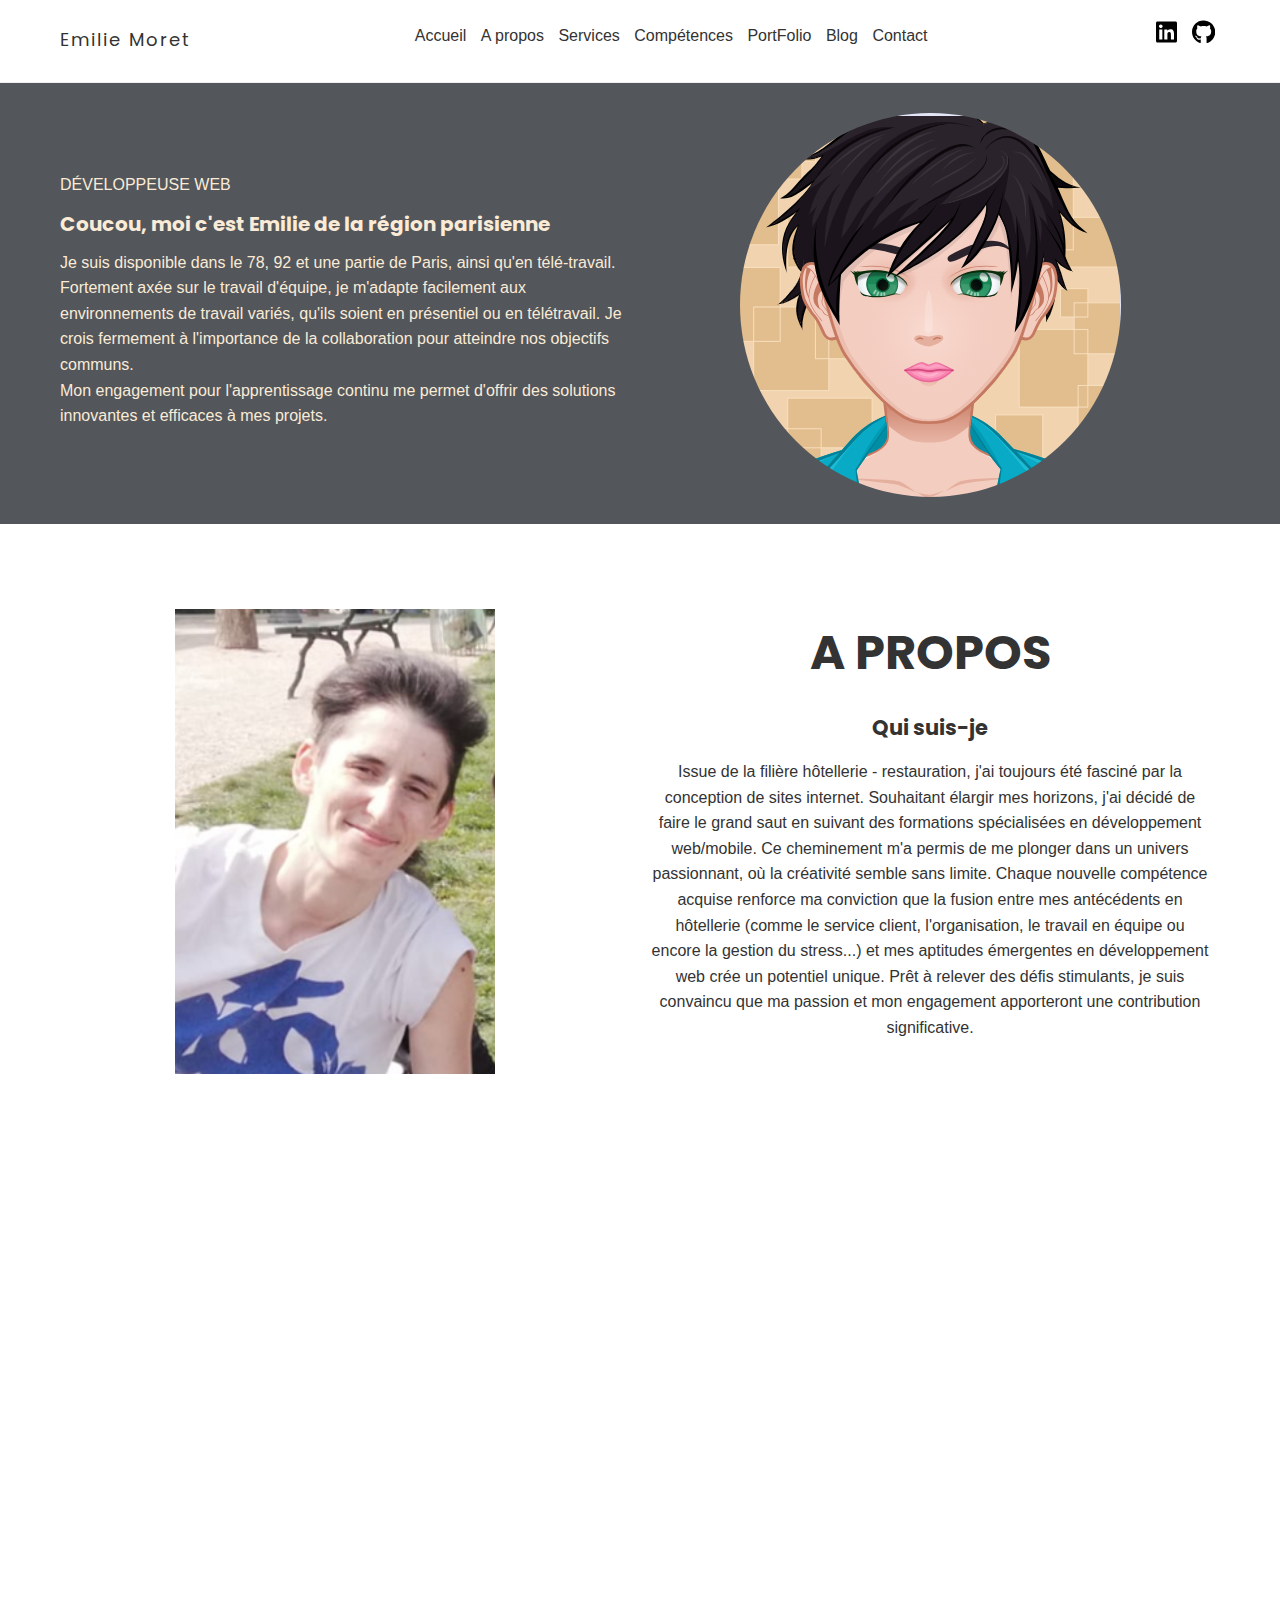
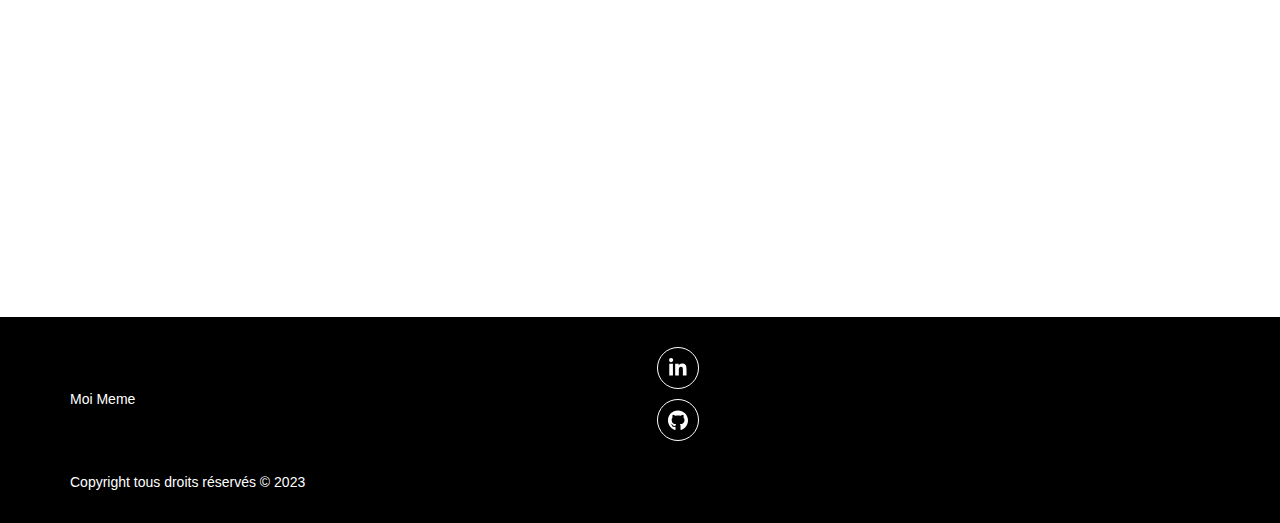
==== commit 5da288a3: "Update p" ====
--- a/index.html
+++ b/index.html
@@ -48,8 +48,10 @@
                 <div class="grid">
                     <div class="hero__item left">
                         <span>Développeuse Web</span>
-                        <h1 class="title">Hello, je suis Emilie de la région parisienne</h1>
-                        <p>Lorem ipsum dolor sit amet consectetur, adipisicing elit. Delectus, quibusdam hic! Nulla ad blanditiis consequatur magnam tenetur commodi consequuntur nesciunt aut iste fuga. Autem, tempora vitae qui maxime non iste.</p>
+                        <h1 class="title">Coucou, moi c'est Emilie de la région parisienne</h1>
+                        <p>Je suis disponible dans le 78, 92 et une partie de Paris, ainsi qu'en télé-travail.
+                        Fortement axée sur le travail d'équipe, je m'adapte facilement aux environnements de travail variés, qu'ils soient en présentiel ou en télétravail. Je crois fermement à l'importance de la collaboration pour atteindre nos objectifs communs.<br>
+                        Mon engagement pour l'apprentissage continu me permet d'offrir des solutions innovantes et efficaces à mes projets.</p>
                     </div>
                     <div class="hero__item right">
                         <div class="hero__avatar">
@@ -64,7 +66,7 @@
             <div class="container">
                 <div class="grid">
                     <div class="grid__item">
-                        <img src="img/moi.png" width="300" height="400" loading="lazy" alt="photo d'Emilie développeuse web en devenir">
+                        <img src="img/moi.png" width="350" height="400" loading="lazy" alt="photo d'Emilie développeuse web en devenir">
                     </div>
                     <div class="grid__item">
                         <h2 class="section-title">A propos</h2>
@@ -81,7 +83,7 @@
             <div class="container">
                 <div class="section-header">
                     <h2 class="section-title">Mes Services</h2>
-                    <p>Lorem ipsum dolor, sit amet consectetur adipisicing elit. Sequi ut quasi doloremque vel magnam non ipsum quidem porro libero modi eos eveniet, facere nemo expedita totam dolorum, nostrum in? Dolor?</p>
+                    <p>Bienvenue dans la section dédiée à mes services. Je suis passionné par la création web et je suis là pour vous aider à concrétiser vos projets en ligne. Ci-dessous, vous trouverez une liste des services que je propose.</p>
                 </div>
                     <div class="grid">
                         <div class="grid__item">
@@ -91,7 +93,7 @@
                                 </div>
                                 <div class="service__content">
                                     <h3>GESTION DE PROJETS WEB</h3>
-                                    <p>Lorem ipsum dolor, sit amet consectetur adipisicing elit. Dignissimos distinctio beatae obcaecati placeat quod perspiciatis.</p>
+                                    <p>Coordination et gestion efficace de projets web, assurant un suivi rigoureux des délais et des objectifs.</p>
                                 </div>
                             </div>
                             <div class="service">
@@ -100,7 +102,7 @@
                                 </div>
                                 <div class="service__content">
                                     <h3>INTEGRATION WEB</h3>
-                                    <p>Lorem ipsum dolor, sit amet consectetur adipisicing elit. Dignissimos distinctio beatae obcaecati placeat quod perspiciatis.</p>
+                                    <p>Intégration professionnelle et optimisée de designs graphiques en sites web fonctionnels et interactifs</p>
                                 </div>
                             </div>
                             <div class="service">
@@ -109,7 +111,7 @@
                                 </div>
                                 <div class="service__content">
                                     <h3>DEVELOPPEMENTS SPECIFIQUES</h3>
-                                    <p>Lorem ipsum dolor, sit amet consectetur adipisicing elit. Dignissimos distinctio beatae obcaecati placeat quod perspiciatis.</p>
+                                    <p>Création de fonctionnalités personnalisées et spécifiques répondant aux besoins uniques de chaque projet.</p>
                                 </div>
                             </div>
                             <div class="service">
@@ -118,7 +120,7 @@
                                 </div>
                                 <div class="service__content">
                                     <h3>REFERENCEMENT NATUREL</h3>
-                                    <p>Lorem ipsum dolor, sit amet consectetur adipisicing elit. Dignissimos distinctio beatae obcaecati placeat quod perspiciatis.</p>
+                                    <p>Optimisation du contenu et de la structure des sites web pour améliorer leur visibilité sur les moteurs de recherche.</p>
                                 </div>
                             </div>
                         </div>
@@ -129,7 +131,7 @@
                                 </div>
                                 <div class="service__content">
                                     <h3>CONCEPTION GRAPHIQUE ET WEBDESIGN</h3>
-                                    <p>Lorem ipsum dolor, sit amet consectetur adipisicing elit. Dignissimos distinctio beatae obcaecati placeat quod perspiciatis.</p>
+                                    <p>Création d'interfaces esthétiques et intuitives, alliant design graphique et expérience utilisateur. (utilisation de maquettes FIGMA)</p>
                                 </div>
                             </div>
                             <div class="service">
@@ -138,7 +140,7 @@
                                 </div>
                                 <div class="service__content">
                                     <h3>DYNAMISME DES PAGES</h3>
-                                    <p>Lorem ipsum dolor, sit amet consectetur adipisicing elit. Dignissimos distinctio beatae obcaecati placeat quod perspiciatis.</p>
+                                    <p>Intégration de technologies dynamiques et interactives pour offrir une expérience utilisateur immersive.</p>
                                 </div>
                             </div>
                             <div class="service">
@@ -147,7 +149,7 @@
                                 </div>
                                 <div class="service__content">
                                     <h3>INTERFACE D'ADMINISTRATION</h3>
-                                    <p>Lorem ipsum dolor, sit amet consectetur adipisicing elit. Dignissimos distinctio beatae obcaecati placeat quod perspiciatis.</p>
+                                    <p>Développement d'interfaces d'administration conviviales pour la gestion facile et efficace du contenu web. ( exemple: EasyAdmin)</p>
                                 </div>
                             </div>
                             <div class="service">
@@ -156,7 +158,7 @@
                                 </div>
                                 <div class="service__content">
                                     <h3>RESPONSIVE DESIGN</h3>
-                                    <p>Lorem ipsum dolor, sit amet consectetur adipisicing elit. Dignissimos distinctio beatae obcaecati placeat quod perspiciatis.</p>
+                                    <p>Adaptation des sites web à tous les appareils et résolutions, assurant une expérience utilisateur optimale sur mobile, tablette et desktop. (bonne pratiques, media queries)</p>
                                 </div>
                             </div>
                         </div>
@@ -171,42 +173,35 @@
                 </div>
                     <div class="grid">
                         <div class="grid__item">
-                            <h3>Domaines de compétences</h3>
+                            <h3>Mes Soft skills</h3>
                             <ul class="list-unstyled">
                                 <li>
-                                    <h4>Compétences</h4>
-                                    <p>Description de la compétence</p>
+                                    <p>Gestion du stress</p>
                                 </li>
                                 <li>
-                                    <h4>Compétences</h4>
-                                    <p>Description de la compétence</p>
+                                    <p>Travail et esprit d'équipe</p>
                                 </li>
                                 <li>
-                                    <h4>Compétences</h4>
-                                    <p>Description de la compétence</p>
+                                    <p>Sens de l'organisation</p>
                                 </li>
                                 <li>
-                                    <h4>Compétences</h4>
-                                    <p>Description de la compétence</p>
+                                    <p>Autonomie</p>
                                 </li>
                                 <li>
-                                    <h4>Compétences</h4>
-                                    <p>Description de la compétence</p>
+                                    <p>Adaptabilité</p>
                                 </li>
                                 <li>
-                                    <h4>Compétences</h4>
-                                    <p>Description de la compétence</p>
+                                    <p>Sens du relationnel</p>
                                 </li>
                                 <li>
-                                    <h4>Compétences</h4>
-                                    <p>Description de la compétence</p>
+                                    <p>Sens du relationnel</p>
                                 </li>
                             </ul>
                         </div>
                         <div class="grid__item">
-                            <h3>Compétences en développement</h3>
-                            <div class="progressbar">
-                                <div class="bar" data-width="80">HTML</div>
+                            <h3>Mes hard skills</h3>
+                            <div class="progressbar">
+                                <div class="bar" data-width="85">HTML</div>
                             </div>
                             <div class="progressbar">
                                 <div class="bar" data-width="80">CSS</div>
@@ -215,7 +210,7 @@
                                 <div class="bar" data-width="50">JAVASCRIPT</div>
                             </div>
                             <div class="progressbar">
-                                <div class="bar" data-width="50">PHP</div>
+                                <div class="bar" data-width="60">PHP</div>
                             </div>
                             <div class="progressbar">
                                 <div class="bar" data-width="80">SYMFONY</div>
@@ -223,18 +218,21 @@
                             <div class="progressbar">
                                 <div class="bar" data-width="50">ANGULAR</div>
                             </div>
-                            <h3>Compétences en conception graphique</h3>
                             <div class="progressbar">
                                 <div class="bar" data-width="80">FIGMA</div>
                             </div>
                             <div class="progressbar">
-                                <div class="bar" data-width="50">PHOTOSHOP</div>
-                            </div>
-                            <div class="progressbar">
-                                <div class="bar" data-width="50">ILLUSTRATOR</div>
+                                <div class="bar" data-width="80">TWIG</div>
+                            </div>
+                            <div class="progressbar">
+                                <div class="bar" data-width="80">Développement de bases de données relationnelles </div>
+                            </div>
+                            <div class="progressbar">
+                                <div class="bar" data-width="80">PHPMyAdmin</div>
                             </div>
                         </div>
                     </div>
+                    <small>*Les progressbar ne reflètent pas précisément le niveau de mes compétences, mais sont simplement utilisées à des fins esthétiques ;)</small>
             </div>
         </section>
 
@@ -242,7 +240,7 @@
             <div class="container">
                 <div class="section-header">
                     <h2 class="section-title">PortFolio</h2>
-                    <p>Lorem ipsum dolor, sit amet consectetur adipisicing elit. Sequi ut quasi doloremque vel magnam non ipsum quidem porro libero modi eos eveniet, facere nemo expedita totam dolorum, nostrum in? Dolor?</p>
+                    <p>Veuillez noter que cette section est en cours d'élaboration. Je continuerai à ajouter des détails et des projets au fur et à mesure de leur réalisation. Merci de votre patience et de votre intérêt !</p>
                 </div>
                     <ul class="grid portfolio-filters list-unstyled">
                         <li class="grid__item">
@@ -261,9 +259,9 @@
                     <div class="grid">
                         <div class="grid__item">
                             <div class="card" data-category="web">
-                                <img src="https://picsum.photos/id/3/200/300" width="" height=""  loading="lazy" alt="" class="card__image">
+                                <img src="https://picsum.photos/600/400?random=5"  width="365" height="243" loading="lazy" alt="" class="card__image">
                                 <div class="card__inner">
-                                    <h3 class="card__title">Titre du projet</h3>
+                                    <h3 class="card__title">Création d'un site de location de chambre</h3>
                                     <p class="category">Développement Web</p>
                                 </div>
                                 <div class="card__overlay">
@@ -278,6 +276,79 @@
 
                                     <div class="container">
                                         <div class="grid">
+                                            <div class="grid__item">
+                                                <img src="https://picsum.photos/600/400?random=2" loading="lazy" width="560" height="373"
+                                                  class="card__image" alt="Projet site de la ville de lyon" />
+                                                <img src="https://picsum.photos/600/400?random=22" loading="lazy" width="560" height="373"
+                                                  class="card__image" alt="site de location de chambres" />
+                                            </div>
+                                        <div class="grid__item">
+                                            <h4 class="modal__title h2">Création d'un site de location de chambre</h4>
+                                            <p>
+                                              <svg width="15" height="15" aria-hidden="true" focusable="false" data-prefix="far"
+                                                data-icon="calendar" class="svg-inline--fa fa-calendar fa-w-14" role="img"
+                                                xmlns="http://www.w3.org/2000/svg" viewBox="0 0 448 512">
+                                                <path fill="currentColor"
+                                                  d="M400 64h-48V12c0-6.6-5.4-12-12-12h-40c-6.6 0-12 5.4-12 12v52H160V12c0-6.6-5.4-12-12-12h-40c-6.6 0-12 5.4-12 12v52H48C21.5 64 0 85.5 0 112v352c0 26.5 21.5 48 48 48h352c26.5 0 48-21.5 48-48V112c0-26.5-21.5-48-48-48zm-6 400H54c-3.3 0-6-2.7-6-6V160h352v298c0 3.3-2.7 6-6 6z">
+                                                </path>
+                                              </svg>
+                                              <i>Année : 2023</i>
+                                            </p>
+                                            <p class="category">
+                                              <svg width="15" height="15" aria-hidden="true" focusable="false" data-prefix="fas" data-icon="tag"
+                                                class="svg-inline--fa fa-tag fa-w-16" role="img" xmlns="http://www.w3.org/2000/svg"
+                                                viewBox="0 0 512 512">
+                                                <path fill="currentColor"
+                                                  d="M0 252.118V48C0 21.49 21.49 0 48 0h204.118a48 48 0 0 1 33.941 14.059l211.882 211.882c18.745 18.745 18.745 49.137 0 67.882L293.823 497.941c-18.745 18.745-49.137 18.745-67.882 0L14.059 286.059A48 48 0 0 1 0 252.118zM112 64c-26.51 0-48 21.49-48 48s21.49 48 48 48 48-21.49 48-48-21.49-48-48-48z">
+                                                </path>
+                                              </svg>
+                                              Développement Web
+                                            </p>
+                                            <p>
+                                              Création totale d'un site pour des locations de chambres en PHP avec le framework Symfony comprenant la création d'une base de données relationnelles (PHPMyAdmin), de l'authentification utilisateurs, de l'envoi de mail pour l'activation du compte. <hr>("Ce site web a été réalisé de façon autonome, mettant en avant mes compétences en tant que développeur full-stack.")
+                                            </p>
+                        
+                                            <h5 class="h3">Informations</h5>
+                                            <p>
+                                              Les utilisateurs peuvent réserver, commenter, donner une note a la suite de leur réservation. Ils ont accès a leurs réservations passées et à venir à partir de leur profil.<br>Coté gestion, le propriétaire a un accès totale pour gérer ses chambres, les réservations, les photos, descriptifs, etc (EasyAdmin).<br>
+                                              De plus, le site a été conçu avec une approche de conception responsive, assurant une expérience utilisateur optimale sur une variété d'appareils, y compris les smartphones, les tablettes et les ordinateurs portables. Peu importe le dispositif utilisé, les utilisateurs peuvent profiter pleinement de toutes les fonctionnalités et de la convivialité du site.
+                                            </p>
+                        
+                                            <h5 class="h3">Technologies</h5>
+                        
+                                            <ul>
+                                              <li>HTML, CSS</li>
+                                              <li>Javascript</li>
+                                              <li>PHP</li>
+                                              <li>Symfony</li>
+                                              <li>Twig</li>
+                                              <li>PHPMyAdmin</li>
+                                            </ul>
+                                          </div>
+                                        </div>
+                                      </div>
+                                    </div>
+                                  </div>
+                                </div>
+                                <div class="grid__item">
+                                  <div class="card" data-category="design">
+                                    <img src="https://picsum.photos/600/400?random=2" loading="lazy" width="365" height="243"
+                                      alt="projet de la ville" class="card__image">
+                                    <div class="card__inner">
+                                      <h3 class="card__title">Prochainement ...</h3>
+                                      <p class="category">Refonte graphique</p>
+                                    </div>
+                                    <div class="card__overlay">
+                                      <a href="#" class="card__link" data-id="modal-2">+</a>
+                                    </div>
+                                  </div>
+                                  <div class="modal" id="modal-2">
+                                    <button class="modal__close">&times;</button>
+                        
+                                    <div class="modal__content">
+                        
+                                      <div class="container">
+                                        <div class="grid">
                                           <div class="grid__item">
                                             <img src="https://picsum.photos/600/400?random=2" loading="lazy" width="560" height="373"
                                               class="card__image" alt="Projet site de la ville de lyon" />
@@ -285,7 +356,7 @@
                                               class="card__image" alt="Projet site de la ville de lyon" />
                                           </div>
                                           <div class="grid__item">
-                                            <h4 class="modal__title h2">Titre de la modal 1</h4>
+                                            <h4 class="modal__title h2">Titre de la modal 2</h4>
                                             <p>
                                               <svg width="15" height="15" aria-hidden="true" focusable="false" data-prefix="far"
                                                 data-icon="calendar" class="svg-inline--fa fa-calendar fa-w-14" role="img"
@@ -338,18 +409,18 @@
                                   </div>
                                 </div>
                                 <div class="grid__item">
-                                  <div class="card" data-category="design">
-                                    <img src="https://picsum.photos/600/400?random=2" loading="lazy" width="365" height="243"
+                                  <div class="card" data-category="app">
+                                    <img src="https://picsum.photos/600/400?random=3" loading="lazy" width="365" height="243"
                                       alt="projet de la ville" class="card__image">
                                     <div class="card__inner">
-                                      <h3 class="card__title">Titre du projet</h3>
-                                      <p class="category">Refonte graphique</p>
+                                      <h3 class="card__title">Projet d'un site de cuisine <small>(en cours)</small></h3>
+                                      <p class="category">Applications</p>
                                     </div>
                                     <div class="card__overlay">
-                                      <a href="#" class="card__link" data-id="modal-2">+</a>
-                                    </div>
-                                  </div>
-                                  <div class="modal" id="modal-2">
+                                      <a href="#" class="card__link" data-id="modal-3">+</a>
+                                    </div>
+                                  </div>
+                                  <div class="modal" id="modal-3">
                                     <button class="modal__close">&times;</button>
                         
                                     <div class="modal__content">
@@ -363,7 +434,151 @@
                                               class="card__image" alt="Projet site de la ville de lyon" />
                                           </div>
                                           <div class="grid__item">
-                                            <h4 class="modal__title h2">Titre de la modal 2</h4>
+                                            <h4 class="modal__title h2">Projet d'un site de cuisine <small>(en cours)</small></h4>
+                                            <p>
+                                              <svg width="15" height="15" aria-hidden="true" focusable="false" data-prefix="far"
+                                                data-icon="calendar" class="svg-inline--fa fa-calendar fa-w-14" role="img"
+                                                xmlns="http://www.w3.org/2000/svg" viewBox="0 0 448 512">
+                                                <path fill="currentColor"
+                                                  d="M400 64h-48V12c0-6.6-5.4-12-12-12h-40c-6.6 0-12 5.4-12 12v52H160V12c0-6.6-5.4-12-12-12h-40c-6.6 0-12 5.4-12 12v52H48C21.5 64 0 85.5 0 112v352c0 26.5 21.5 48 48 48h352c26.5 0 48-21.5 48-48V112c0-26.5-21.5-48-48-48zm-6 400H54c-3.3 0-6-2.7-6-6V160h352v298c0 3.3-2.7 6-6 6z">
+                                                </path>
+                                              </svg>
+                                              <i>Année : 2024</i>
+                                            </p>
+                                            <p class="category">
+                                              <svg width="15" height="15" aria-hidden="true" focusable="false" data-prefix="fas" data-icon="tag"
+                                                class="svg-inline--fa fa-tag fa-w-16" role="img" xmlns="http://www.w3.org/2000/svg"
+                                                viewBox="0 0 512 512">
+                                                <path fill="currentColor"
+                                                  d="M0 252.118V48C0 21.49 21.49 0 48 0h204.118a48 48 0 0 1 33.941 14.059l211.882 211.882c18.745 18.745 18.745 49.137 0 67.882L293.823 497.941c-18.745 18.745-49.137 18.745-67.882 0L14.059 286.059A48 48 0 0 1 0 252.118zM112 64c-26.51 0-48 21.49-48 48s21.49 48 48 48 48-21.49 48-48-21.49-48-48-48z">
+                                                </path>
+                                              </svg>
+                                              Application
+                                            </p>
+                                            <p>
+                                              Projet d'un site de cuisine <small>(en cours de réalisation)</small>. Fait avec PHP et son framework Symfony. Création d'une base de données relationnelles, conception d'une interface utilisateur conviviale et intuitive, telles que la recherche de recettes par ingrédient.
+                                            </p>
+                        
+                                            <h5 class="h3">Informations</h5>
+                                            <p>
+                                              L'utilisateur aura accès à des recettes de cuisine simple et rapide. Il pourra si il s'inscrit commenter les recettes (si il a une astuce pour aller encore plus vite par exemple), ajouter ses recettes de cuisine simple et rapide. Le site encourage l'interaction sociale entre les utilisateur, comme des forums de discussion, des partages sur les réseaux sociaux, ou des concours de recettes.
+                                            </p>
+                        
+                                            <h5 class="h3">Technologies</h5>
+                        
+                                            <ul>
+                                              <li>HTML, CSS</li>
+                                              <li>Javascript</li>
+                                              <li>PHP</li>
+                                              <li>Symfony</li>
+                                              <li>PHPMyAdmin</li>
+                                              <li>Twig</li>
+                                            </ul>
+                                          </div>
+                                        </div>
+                                      </div>
+                                    </div>
+                                  </div>
+                                </div>
+                                <div class="grid__item">
+                                  <div class="card" data-category="web">
+                                    <img src="https://picsum.photos/600/400?random=4" loading="lazy" width="365" height="243"
+                                      alt="projet de la ville" class="card__image">
+                                    <div class="card__inner">
+                                      <h3 class="card__title">Projet de e-commerce</h3>
+                                      <p class="category">Développement Web</p>
+                                    </div>
+                                    <div class="card__overlay">
+                                      <a href="#" class="card__link" data-id="modal-4">+</a>
+                                    </div>
+                                  </div>
+                                  <div class="modal" id="modal-4">
+                                    <button class="modal__close">&times;</button>
+                        
+                                    <div class="modal__content">
+                        
+                                      <div class="container">
+                                        <div class="grid">
+                                          <div class="grid__item">
+                                            <img src="https://picsum.photos/600/400?random=2" loading="lazy" width="560" height="373"
+                                              class="card__image" alt="Projet site de la ville de lyon" />
+                                            <img src="https://picsum.photos/600/400?random=22" loading="lazy" width="560" height="373"
+                                              class="card__image" alt="Projet site de la ville de lyon" />
+                                          </div>
+                                          <div class="grid__item">
+                                            <h4 class="modal__title h2">Projet test de e-commerce</h4>
+                                            <p>
+                                              <svg width="15" height="15" aria-hidden="true" focusable="false" data-prefix="far"
+                                                data-icon="calendar" class="svg-inline--fa fa-calendar fa-w-14" role="img"
+                                                xmlns="http://www.w3.org/2000/svg" viewBox="0 0 448 512">
+                                                <path fill="currentColor"
+                                                  d="M400 64h-48V12c0-6.6-5.4-12-12-12h-40c-6.6 0-12 5.4-12 12v52H160V12c0-6.6-5.4-12-12-12h-40c-6.6 0-12 5.4-12 12v52H48C21.5 64 0 85.5 0 112v352c0 26.5 21.5 48 48 48h352c26.5 0 48-21.5 48-48V112c0-26.5-21.5-48-48-48zm-6 400H54c-3.3 0-6-2.7-6-6V160h352v298c0 3.3-2.7 6-6 6z">
+                                                </path>
+                                              </svg>
+                                              <i>Année : 2023</i>
+                                            </p>
+                                            <p class="category">
+                                              <svg width="15" height="15" aria-hidden="true" focusable="false" data-prefix="fas" data-icon="tag"
+                                                class="svg-inline--fa fa-tag fa-w-16" role="img" xmlns="http://www.w3.org/2000/svg"
+                                                viewBox="0 0 512 512">
+                                                <path fill="currentColor"
+                                                  d="M0 252.118V48C0 21.49 21.49 0 48 0h204.118a48 48 0 0 1 33.941 14.059l211.882 211.882c18.745 18.745 18.745 49.137 0 67.882L293.823 497.941c-18.745 18.745-49.137 18.745-67.882 0L14.059 286.059A48 48 0 0 1 0 252.118zM112 64c-26.51 0-48 21.49-48 48s21.49 48 48 48 48-21.49 48-48-21.49-48-48-48z">
+                                                </path>
+                                              </svg>
+                                              Développement Web
+                                            </p>
+                                            <p>
+                                              Ce site a été créé en groupe dans le cadre d'un projet de fin de formation. Nous avons débuté par la conception et la création d'une base de données pour les différentes fonctionnalités du site. <hr>Notre équipe était composée de 4 membres, 2 se concentrant sur le développement du front-end et les 2 autres sur le back-end. Nous faisions régulièrement des réunions pour évaluer notre progression, discuter des défis rencontrés et planifier les tâches à accomplir.
+                                            </p>
+                        
+                                            <h5 class="h3">Informations</h5>
+                                            <p>
+                                              Site fictif de e-commerce basé sur la vente de téléphones portable où l'acheteur peut choisir en fonction de la marque qu'il désire. Il a le choix pour ajouter les articles dans son panier et payer.
+                                            </p>
+                        
+                                            <h5 class="h3">Technologies</h5>
+                        
+                                            <ul>
+                                              <li>HTML, CSS</li>
+                                              <li>Javascript</li>
+                                              <li>PHP</li>
+                                              <li>Symfony</li>
+                                              <li>Bootstrap</li>
+                                              <li>GitHub</li>
+                                            </ul>
+                                          </div>
+                                        </div>
+                                      </div>
+                                    </div>
+                                  </div>
+                                </div>
+                                <div class="grid__item">
+                                  <div class="card" data-category="design">
+                                    <img src="https://picsum.photos/600/400?random=5" loading="lazy" width="365" height="243"
+                                      alt="projet de la ville" class="card__image">
+                                    <div class="card__inner">
+                                      <h3 class="card__title">Prochainement ...</h3>
+                                      <p class="category">Refonte graphique</p>
+                                    </div>
+                                    <div class="card__overlay">
+                                      <a href="#" class="card__link" data-id="modal-5">+</a>
+                                    </div>
+                                  </div>
+                                  <div class="modal" id="modal-5">
+                                    <button class="modal__close">&times;</button>
+                        
+                                    <div class="modal__content">
+                        
+                                      <div class="container">
+                                        <div class="grid">
+                                          <div class="grid__item">
+                                            <img src="https://picsum.photos/600/400?random=2" loading="lazy" width="560" height="373"
+                                              class="card__image" alt="Projet site de la ville de lyon" />
+                                            <img src="https://picsum.photos/600/400?random=22" loading="lazy" width="560" height="373"
+                                              class="card__image" alt="Projet site de la ville de lyon" />
+                                          </div>
+                                          <div class="grid__item">
+                                            <h4 class="modal__title h2">Titre de la modal 5</h4>
                                             <p>
                                               <svg width="15" height="15" aria-hidden="true" focusable="false" data-prefix="far"
                                                 data-icon="calendar" class="svg-inline--fa fa-calendar fa-w-14" role="img"
@@ -420,241 +635,7 @@
                                     <img src="https://picsum.photos/600/400?random=3" loading="lazy" width="365" height="243"
                                       alt="projet de la ville" class="card__image">
                                     <div class="card__inner">
-                                      <h3 class="card__title">Titre du projet</h3>
-                                      <p class="category">Applications</p>
-                                    </div>
-                                    <div class="card__overlay">
-                                      <a href="#" class="card__link" data-id="modal-3">+</a>
-                                    </div>
-                                  </div>
-                                  <div class="modal" id="modal-3">
-                                    <button class="modal__close">&times;</button>
-                        
-                                    <div class="modal__content">
-                        
-                                      <div class="container">
-                                        <div class="grid">
-                                          <div class="grid__item">
-                                            <img src="https://picsum.photos/600/400?random=2" loading="lazy" width="560" height="373"
-                                              class="card__image" alt="Projet site de la ville de lyon" />
-                                            <img src="https://picsum.photos/600/400?random=22" loading="lazy" width="560" height="373"
-                                              class="card__image" alt="Projet site de la ville de lyon" />
-                                          </div>
-                                          <div class="grid__item">
-                                            <h4 class="modal__title h2">Titre de la modal 3</h4>
-                                            <p>
-                                              <svg width="15" height="15" aria-hidden="true" focusable="false" data-prefix="far"
-                                                data-icon="calendar" class="svg-inline--fa fa-calendar fa-w-14" role="img"
-                                                xmlns="http://www.w3.org/2000/svg" viewBox="0 0 448 512">
-                                                <path fill="currentColor"
-                                                  d="M400 64h-48V12c0-6.6-5.4-12-12-12h-40c-6.6 0-12 5.4-12 12v52H160V12c0-6.6-5.4-12-12-12h-40c-6.6 0-12 5.4-12 12v52H48C21.5 64 0 85.5 0 112v352c0 26.5 21.5 48 48 48h352c26.5 0 48-21.5 48-48V112c0-26.5-21.5-48-48-48zm-6 400H54c-3.3 0-6-2.7-6-6V160h352v298c0 3.3-2.7 6-6 6z">
-                                                </path>
-                                              </svg>
-                                              <i>Année : 2019</i>
-                                            </p>
-                                            <p class="category">
-                                              <svg width="15" height="15" aria-hidden="true" focusable="false" data-prefix="fas" data-icon="tag"
-                                                class="svg-inline--fa fa-tag fa-w-16" role="img" xmlns="http://www.w3.org/2000/svg"
-                                                viewBox="0 0 512 512">
-                                                <path fill="currentColor"
-                                                  d="M0 252.118V48C0 21.49 21.49 0 48 0h204.118a48 48 0 0 1 33.941 14.059l211.882 211.882c18.745 18.745 18.745 49.137 0 67.882L293.823 497.941c-18.745 18.745-49.137 18.745-67.882 0L14.059 286.059A48 48 0 0 1 0 252.118zM112 64c-26.51 0-48 21.49-48 48s21.49 48 48 48 48-21.49 48-48-21.49-48-48-48z">
-                                                </path>
-                                              </svg>
-                                              Refonte graphique
-                                            </p>
-                                            <p>
-                                              Lorem ipsum dolor sit amet consectetur adipisicing
-                                              elit. Quaerat accusantium laborum aliquam enim. Vero
-                                              voluptate, animi, sint vel mollitia ut odio, eius quis
-                                              expedita quo at! Dignissimos ipsum odit dolores!
-                                            </p>
-                        
-                                            <h5 class="h3">Informations</h5>
-                                            <p>
-                                              Lorem ipsum dolor sit amet consectetur adipisicing
-                                              elit. Quaerat accusantium laborum aliquam enim. Vero
-                                              voluptate, animi, sint vel mollitia ut odio, eius quis
-                                              expedita quo at! Dignissimos ipsum odit dolores!
-                                            </p>
-                        
-                                            <h5 class="h3">Technologies</h5>
-                        
-                                            <ul>
-                                              <li>HTML, CSS</li>
-                                              <li>Javascript</li>
-                                              <li>React</li>
-                                              <li>Node.js</li>
-                                              <li>Express.js</li>
-                                              <li>MongoDB</li>
-                                            </ul>
-                                          </div>
-                                        </div>
-                                      </div>
-                                    </div>
-                                  </div>
-                                </div>
-                                <div class="grid__item">
-                                  <div class="card" data-category="web">
-                                    <img src="https://picsum.photos/600/400?random=4" loading="lazy" width="365" height="243"
-                                      alt="projet de la ville" class="card__image">
-                                    <div class="card__inner">
-                                      <h3 class="card__title">Titre du projet</h3>
-                                      <p class="category">Développement Web</p>
-                                    </div>
-                                    <div class="card__overlay">
-                                      <a href="#" class="card__link" data-id="modal-4">+</a>
-                                    </div>
-                                  </div>
-                                  <div class="modal" id="modal-4">
-                                    <button class="modal__close">&times;</button>
-                        
-                                    <div class="modal__content">
-                        
-                                      <div class="container">
-                                        <div class="grid">
-                                          <div class="grid__item">
-                                            <img src="https://picsum.photos/600/400?random=2" loading="lazy" width="560" height="373"
-                                              class="card__image" alt="Projet site de la ville de lyon" />
-                                            <img src="https://picsum.photos/600/400?random=22" loading="lazy" width="560" height="373"
-                                              class="card__image" alt="Projet site de la ville de lyon" />
-                                          </div>
-                                          <div class="grid__item">
-                                            <h4 class="modal__title h2">Titre de la modal 4</h4>
-                                            <p>
-                                              <svg width="15" height="15" aria-hidden="true" focusable="false" data-prefix="far"
-                                                data-icon="calendar" class="svg-inline--fa fa-calendar fa-w-14" role="img"
-                                                xmlns="http://www.w3.org/2000/svg" viewBox="0 0 448 512">
-                                                <path fill="currentColor"
-                                                  d="M400 64h-48V12c0-6.6-5.4-12-12-12h-40c-6.6 0-12 5.4-12 12v52H160V12c0-6.6-5.4-12-12-12h-40c-6.6 0-12 5.4-12 12v52H48C21.5 64 0 85.5 0 112v352c0 26.5 21.5 48 48 48h352c26.5 0 48-21.5 48-48V112c0-26.5-21.5-48-48-48zm-6 400H54c-3.3 0-6-2.7-6-6V160h352v298c0 3.3-2.7 6-6 6z">
-                                                </path>
-                                              </svg>
-                                              <i>Année : 2019</i>
-                                            </p>
-                                            <p class="category">
-                                              <svg width="15" height="15" aria-hidden="true" focusable="false" data-prefix="fas" data-icon="tag"
-                                                class="svg-inline--fa fa-tag fa-w-16" role="img" xmlns="http://www.w3.org/2000/svg"
-                                                viewBox="0 0 512 512">
-                                                <path fill="currentColor"
-                                                  d="M0 252.118V48C0 21.49 21.49 0 48 0h204.118a48 48 0 0 1 33.941 14.059l211.882 211.882c18.745 18.745 18.745 49.137 0 67.882L293.823 497.941c-18.745 18.745-49.137 18.745-67.882 0L14.059 286.059A48 48 0 0 1 0 252.118zM112 64c-26.51 0-48 21.49-48 48s21.49 48 48 48 48-21.49 48-48-21.49-48-48-48z">
-                                                </path>
-                                              </svg>
-                                              Refonte graphique
-                                            </p>
-                                            <p>
-                                              Lorem ipsum dolor sit amet consectetur adipisicing
-                                              elit. Quaerat accusantium laborum aliquam enim. Vero
-                                              voluptate, animi, sint vel mollitia ut odio, eius quis
-                                              expedita quo at! Dignissimos ipsum odit dolores!
-                                            </p>
-                        
-                                            <h5 class="h3">Informations</h5>
-                                            <p>
-                                              Lorem ipsum dolor sit amet consectetur adipisicing
-                                              elit. Quaerat accusantium laborum aliquam enim. Vero
-                                              voluptate, animi, sint vel mollitia ut odio, eius quis
-                                              expedita quo at! Dignissimos ipsum odit dolores!
-                                            </p>
-                        
-                                            <h5 class="h3">Technologies</h5>
-                        
-                                            <ul>
-                                              <li>HTML, CSS</li>
-                                              <li>Javascript</li>
-                                              <li>React</li>
-                                              <li>Node.js</li>
-                                              <li>Express.js</li>
-                                              <li>MongoDB</li>
-                                            </ul>
-                                          </div>
-                                        </div>
-                                      </div>
-                                    </div>
-                                  </div>
-                                </div>
-                                <div class="grid__item">
-                                  <div class="card" data-category="design">
-                                    <img src="https://picsum.photos/600/400?random=5" loading="lazy" width="365" height="243"
-                                      alt="projet de la ville" class="card__image">
-                                    <div class="card__inner">
-                                      <h3 class="card__title">Titre du projet</h3>
-                                      <p class="category">Refonte graphique</p>
-                                    </div>
-                                    <div class="card__overlay">
-                                      <a href="#" class="card__link" data-id="modal-5">+</a>
-                                    </div>
-                                  </div>
-                                  <div class="modal" id="modal-5">
-                                    <button class="modal__close">&times;</button>
-                        
-                                    <div class="modal__content">
-                        
-                                      <div class="container">
-                                        <div class="grid">
-                                          <div class="grid__item">
-                                            <img src="https://picsum.photos/600/400?random=2" loading="lazy" width="560" height="373"
-                                              class="card__image" alt="Projet site de la ville de lyon" />
-                                            <img src="https://picsum.photos/600/400?random=22" loading="lazy" width="560" height="373"
-                                              class="card__image" alt="Projet site de la ville de lyon" />
-                                          </div>
-                                          <div class="grid__item">
-                                            <h4 class="modal__title h2">Titre de la modal 5</h4>
-                                            <p>
-                                              <svg width="15" height="15" aria-hidden="true" focusable="false" data-prefix="far"
-                                                data-icon="calendar" class="svg-inline--fa fa-calendar fa-w-14" role="img"
-                                                xmlns="http://www.w3.org/2000/svg" viewBox="0 0 448 512">
-                                                <path fill="currentColor"
-                                                  d="M400 64h-48V12c0-6.6-5.4-12-12-12h-40c-6.6 0-12 5.4-12 12v52H160V12c0-6.6-5.4-12-12-12h-40c-6.6 0-12 5.4-12 12v52H48C21.5 64 0 85.5 0 112v352c0 26.5 21.5 48 48 48h352c26.5 0 48-21.5 48-48V112c0-26.5-21.5-48-48-48zm-6 400H54c-3.3 0-6-2.7-6-6V160h352v298c0 3.3-2.7 6-6 6z">
-                                                </path>
-                                              </svg>
-                                              <i>Année : 2019</i>
-                                            </p>
-                                            <p class="category">
-                                              <svg width="15" height="15" aria-hidden="true" focusable="false" data-prefix="fas" data-icon="tag"
-                                                class="svg-inline--fa fa-tag fa-w-16" role="img" xmlns="http://www.w3.org/2000/svg"
-                                                viewBox="0 0 512 512">
-                                                <path fill="currentColor"
-                                                  d="M0 252.118V48C0 21.49 21.49 0 48 0h204.118a48 48 0 0 1 33.941 14.059l211.882 211.882c18.745 18.745 18.745 49.137 0 67.882L293.823 497.941c-18.745 18.745-49.137 18.745-67.882 0L14.059 286.059A48 48 0 0 1 0 252.118zM112 64c-26.51 0-48 21.49-48 48s21.49 48 48 48 48-21.49 48-48-21.49-48-48-48z">
-                                                </path>
-                                              </svg>
-                                              Refonte graphique
-                                            </p>
-                                            <p>
-                                              Lorem ipsum dolor sit amet consectetur adipisicing
-                                              elit. Quaerat accusantium laborum aliquam enim. Vero
-                                              voluptate, animi, sint vel mollitia ut odio, eius quis
-                                              expedita quo at! Dignissimos ipsum odit dolores!
-                                            </p>
-                        
-                                            <h5 class="h3">Informations</h5>
-                                            <p>
-                                              Lorem ipsum dolor sit amet consectetur adipisicing
-                                              elit. Quaerat accusantium laborum aliquam enim. Vero
-                                              voluptate, animi, sint vel mollitia ut odio, eius quis
-                                              expedita quo at! Dignissimos ipsum odit dolores!
-                                            </p>
-                        
-                                            <h5 class="h3">Technologies</h5>
-                        
-                                            <ul>
-                                              <li>HTML, CSS</li>
-                                              <li>Javascript</li>
-                                              <li>React</li>
-                                              <li>Node.js</li>
-                                              <li>Express.js</li>
-                                              <li>MongoDB</li>
-                                            </ul>
-                                          </div>
-                                        </div>
-                                      </div>
-                                    </div>
-                                  </div>
-                                </div>
-                                <div class="grid__item">
-                                  <div class="card" data-category="app">
-                                    <img src="https://picsum.photos/600/400?random=3" loading="lazy" width="365" height="243"
-                                      alt="projet de la ville" class="card__image">
-                                    <div class="card__inner">
-                                      <h3 class="card__title">Titre du projet</h3>
+                                      <h3 class="card__title">Prochainement ...</h3>
                                       <p class="category">Applications</p>
                                     </div>
                                     <div class="card__overlay">
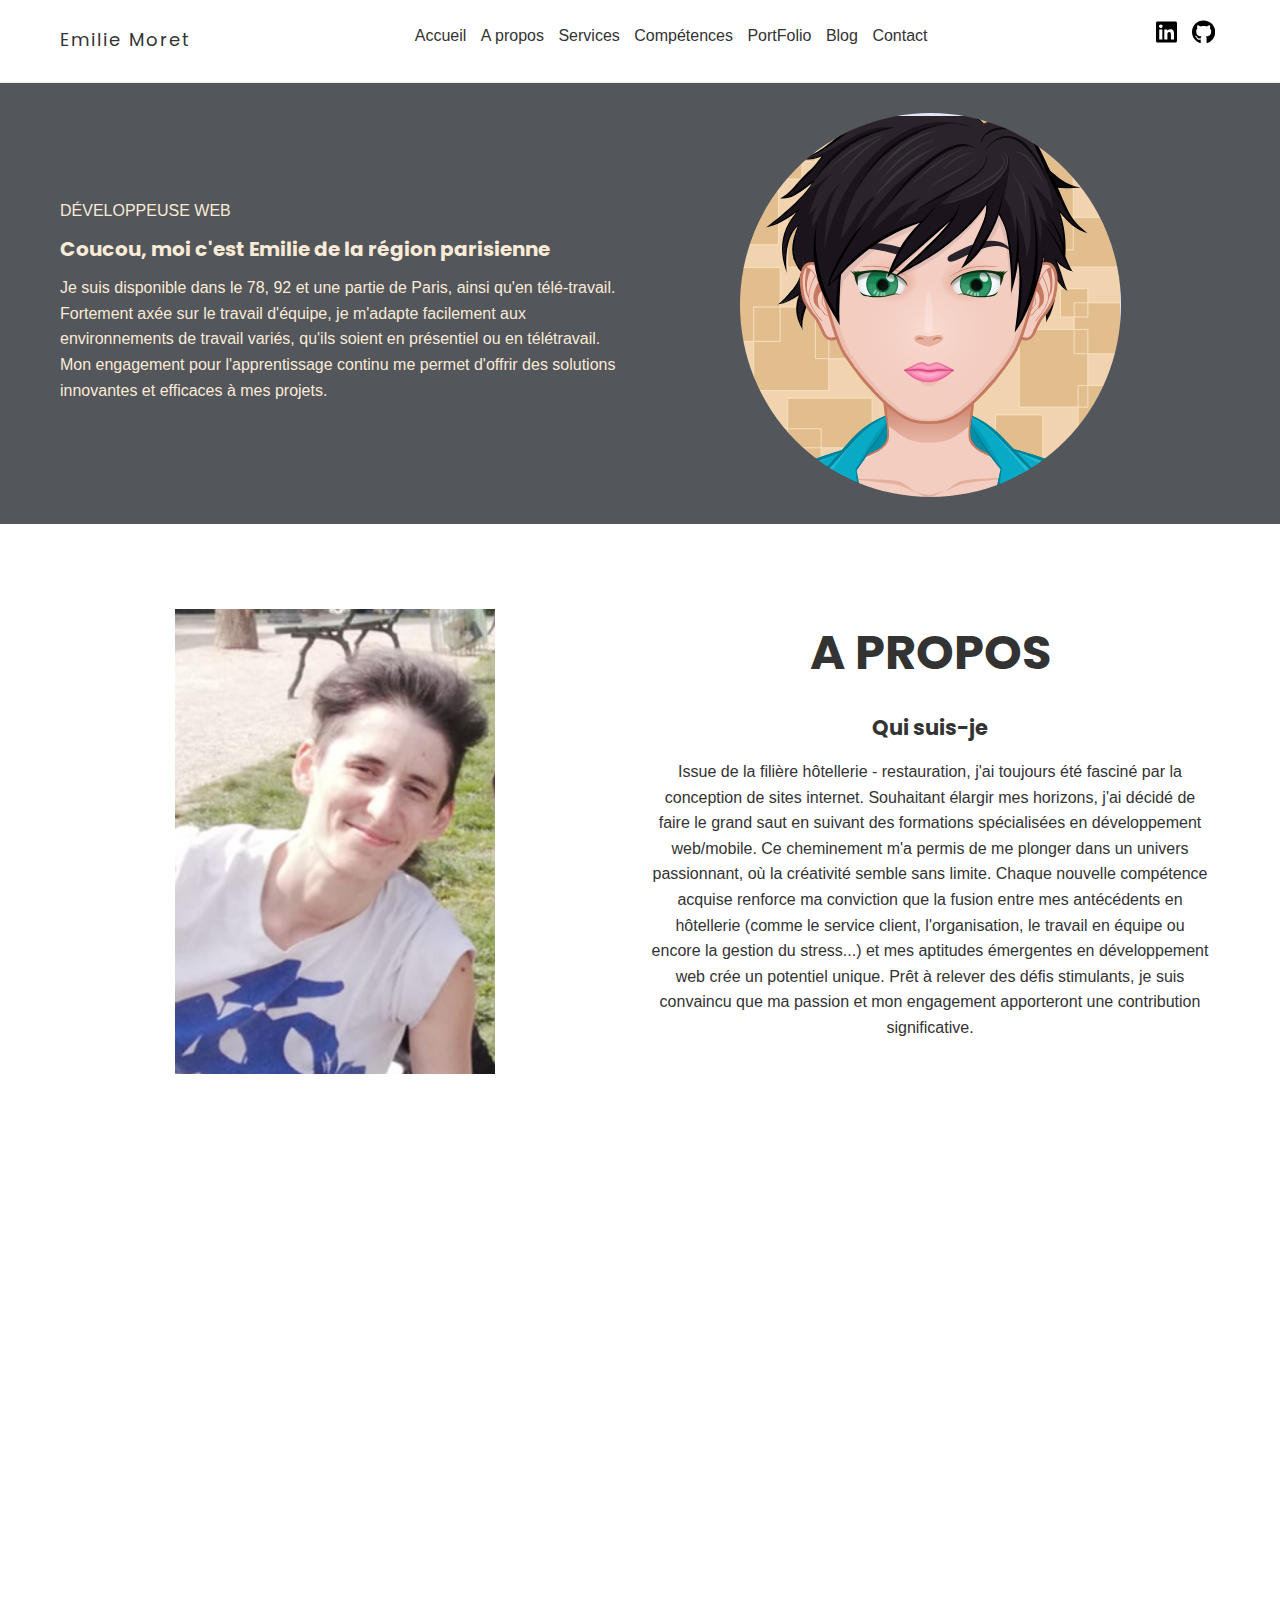
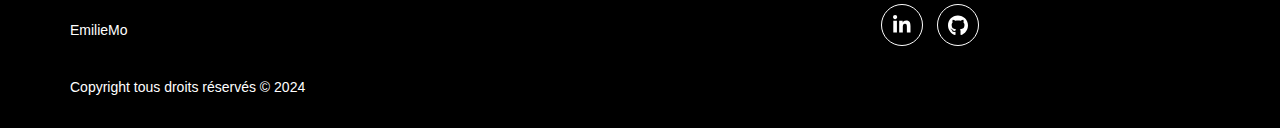
==== commit 75f34e24: "Final" ====
--- a/index.html
+++ b/index.html
@@ -4,12 +4,12 @@
     <meta charset="UTF-8">
     <meta http-equiv="X-UA-Compatible" content="IE=edge">
     <meta name="viewport" content="width=device-width, initial-scale=1.0">
-    <title>PortFolio</title>
-    <meta name="description" content="Portfolio d'une développeuse web junior">
+    <title>PortFolio - Developpeur WEB</title>
+    <meta name="description" content="Portfolio d'une développeuse web en devenir">
     <link rel="preconnect" href="https://fonts.googleapis.com">
     <link rel="preconnect" href="https://fonts.gstatic.com" crossorigin>
     <link href="https://fonts.googleapis.com/css2?family=Poppins:wght@300;500&display=swap" rel="stylesheet">
-    <link rel="stylesheet" href="css/style.css">
+    <link rel="stylesheet" href="../css/style.css">
     <link rel="shortcut icon" href="img/icone.ico" type="image/x-icon">
     <script src="js/app.js" defer></script>
 <!-- defer évite les problèmes de chargement js -->
@@ -28,7 +28,7 @@
                     <li><a href="#services">Services</a></li>
                     <li><a href="#skills">Compétences</a></li>
                     <li><a href="#portfolio">PortFolio</a></li>
-                    <li><a href="#blog">Blog</a></li>
+                    <li><a href="/blog">Blog</a></li>
                     <li><a href="#contact">Contact</a></li>
                 </ul>
             </nav>
@@ -50,7 +50,7 @@
                         <span>Développeuse Web</span>
                         <h1 class="title">Coucou, moi c'est Emilie de la région parisienne</h1>
                         <p>Je suis disponible dans le 78, 92 et une partie de Paris, ainsi qu'en télé-travail.
-                        Fortement axée sur le travail d'équipe, je m'adapte facilement aux environnements de travail variés, qu'ils soient en présentiel ou en télétravail. Je crois fermement à l'importance de la collaboration pour atteindre nos objectifs communs.<br>
+                        Fortement axée sur le travail d'équipe, je m'adapte facilement aux environnements de travail variés, qu'ils soient en présentiel ou en télétravail.<br>
                         Mon engagement pour l'apprentissage continu me permet d'offrir des solutions innovantes et efficaces à mes projets.</p>
                     </div>
                     <div class="hero__item right">
@@ -71,10 +71,11 @@
                     <div class="grid__item">
                         <h2 class="section-title">A propos</h2>
                         <h3>Qui suis-je</h3>
-                        <p>Issue de la filière hôtellerie - restauration, j'ai toujours été fasciné par la conception de sites internet.
-                            Souhaitant élargir mes horizons, j'ai décidé de faire le grand saut en suivant des formations spécialisées en développement web/mobile.
-                            Ce cheminement m'a permis de me plonger dans un univers passionnant, où la créativité semble sans limite. Chaque nouvelle compétence acquise renforce ma conviction que la fusion entre mes antécédents en hôtellerie (comme le service client, l'organisation, le travail en équipe ou encore la gestion du stress...) et mes aptitudes émergentes en développement web crée un potentiel unique. Prêt à relever des défis stimulants, je suis convaincu que ma passion et mon engagement apporteront une contribution significative.</p>
-
+                        <p>
+                        Issue de la filière hôtellerie - restauration, j'ai toujours été fasciné par la conception de sites internet.
+                        Souhaitant élargir mes horizons, j'ai décidé de faire le grand saut en suivant des formations spécialisées en développement web/mobile.
+                        Ce cheminement m'a permis de me plonger dans un univers passionnant, où la créativité semble sans limite. Chaque nouvelle compétence acquise renforce ma conviction que la fusion entre mes antécédents en hôtellerie (comme le service client, l'organisation, le travail en équipe ou encore la gestion du stress...) et mes aptitudes émergentes en développement web crée un potentiel unique. Prêt à relever des défis stimulants, je suis convaincu que ma passion et mon engagement apporteront une contribution significative.
+                        </p>
                     </div>
                 </div>
             </div>
@@ -169,7 +170,7 @@
             <div class="container">
                 <div class="section-header">
                     <h2 class="section-title">Mes Compétences</h2>
-                    <p>Lorem ipsum dolor, sit amet consectetur adipisicing elit. Sequi ut quasi doloremque vel magnam non ipsum quidem porro libero modi eos eveniet, facere nemo expedita totam dolorum, nostrum in? Dolor?</p>
+                    <p></p>
                 </div>
                     <div class="grid">
                         <div class="grid__item">
@@ -232,7 +233,7 @@
                             </div>
                         </div>
                     </div>
-                    <small>*Les progressbar ne reflètent pas précisément le niveau de mes compétences, mais sont simplement utilisées à des fins esthétiques ;)</small>
+                    <small>* Les progressbar ne reflètent pas précisément le niveau de mes compétences, mais sont simplement utilisées à des fins esthétiques ;)</small>
             </div>
         </section>
 
@@ -378,29 +379,21 @@
                                               Refonte graphique
                                             </p>
                                             <p>
-                                              Lorem ipsum dolor sit amet consectetur adipisicing
-                                              elit. Quaerat accusantium laborum aliquam enim. Vero
-                                              voluptate, animi, sint vel mollitia ut odio, eius quis
-                                              expedita quo at! Dignissimos ipsum odit dolores!
                                             </p>
                         
                                             <h5 class="h3">Informations</h5>
                                             <p>
-                                              Lorem ipsum dolor sit amet consectetur adipisicing
-                                              elit. Quaerat accusantium laborum aliquam enim. Vero
-                                              voluptate, animi, sint vel mollitia ut odio, eius quis
-                                              expedita quo at! Dignissimos ipsum odit dolores!
                                             </p>
                         
                                             <h5 class="h3">Technologies</h5>
                         
                                             <ul>
-                                              <li>HTML, CSS</li>
-                                              <li>Javascript</li>
-                                              <li>React</li>
-                                              <li>Node.js</li>
-                                              <li>Express.js</li>
-                                              <li>MongoDB</li>
+                                              <li></li>
+                                              <li></li>
+                                              <li></li>
+                                              <li></li>
+                                              <li></li>
+                                              <li></li>
                                             </ul>
                                           </div>
                                         </div>
@@ -617,12 +610,12 @@
                                             <h5 class="h3">Technologies</h5>
                         
                                             <ul>
-                                              <li>HTML, CSS</li>
-                                              <li>Javascript</li>
-                                              <li>React</li>
-                                              <li>Node.js</li>
-                                              <li>Express.js</li>
-                                              <li>MongoDB</li>
+                                              <li></li>
+                                              <li></li>
+                                              <li></li>
+                                              <li></li>
+                                              <li></li>
+                                              <li></li>
                                             </ul>
                                           </div>
                                         </div>
@@ -695,12 +688,12 @@
                                             <h5 class="h3">Technologies</h5>
                         
                                             <ul>
-                                              <li>HTML, CSS</li>
-                                              <li>Javascript</li>
-                                              <li>React</li>
-                                              <li>Node.js</li>
-                                              <li>Express.js</li>
-                                              <li>MongoDB</li>
+                                              <li></li>
+                                              <li></li>
+                                              <li></li>
+                                              <li></li>
+                                              <li></li>
+                                              <li></li>
                                             </ul>
                                           </div>
                                         </div>
@@ -712,22 +705,25 @@
                             </div>
         </section>
 
-        <section id="blog" class="blog">
+        <!-- <section id="blog" class="blog">
             <h2 class="section-title">Blog</h2>
-        </section>
+        </section> -->
         <section id="contact" class="contact">
             <div class="container">
                 <div class="section-header">
                     <h2 class="section-title">Contact</h2>
-                    <p>Lorem ipsum dolor, sit amet consectetur adipisicing elit. Sequi ut quasi doloremque vel magnam non ipsum quidem porro libero modi eos eveniet, facere nemo expedita totam dolorum, nostrum in? Dolor?</p>
-                </div>
-                <form action="contact.php" class="form">
+                    <p></p>
+                </div>
+                <form action="https://formsubmit.io/send/moret.emilie@outlook.com" method="POST" class="form">
+        <input type="hidden" name="_captcha" value="false">
+        <input type="text" name="_honey" style="display:none">
+        <input type="hidden" name="_next" value="/thanks.html">
                     <label for="firstname">
-                    <input type="text" name="firstname" id="firstname" placeholder="Nom"></label>
+                    <input type="text" name="firstname" id="firstname" placeholder="Nom" required></label>
                     <label for="lastname">
-                    <input type="text" name="lastname" id="lastname" placeholder="Prénom"></label>
+                    <input type="text" name="lastname" id="lastname" placeholder="Prénom" required></label>
                     <label for="email">
-                    <input type="email" name="email" id="email" placeholder="Votre adresse mail"></label>
+                    <input type="email" name="email" id="email" placeholder="Votre adresse mail" required></label>
                     <textarea name="message" id="message" cols="30" rows="10" placeholder="Ecrivez votre message"></textarea>
                     <input type="submit" class="btn" value="Envoyer">
                 </form>
@@ -739,12 +735,12 @@
         <div class="container">
             <div class="grid">
                 <div class="grid__item">
-                    <p>Moi Meme</p>
+                    <p>EmilieMo</p>
                 </div>
                 <div class="grid__item">
                     <ul class="socials list-unstyled">
                         <li>                            
-                        <a href="https://google.fr">
+                        <a href="https://www.linkedin.com/in/emilie-moret-b08a36259/">
                         <svg aria-hidden="true" class="icon linkedin" focusable="false" data-prefix="fab"
                             data-icon="linkedin-in" class="svg-inline--fa fa-linkedin-in fa-w-14" role="img"
                             xmlns="http://www.w3.org/2000/svg" viewBox="0 0 448 512">
@@ -758,7 +754,7 @@
                     </ul>
                 </div>
                 <div class="grid__item">
-                    <p>Copyright tous droits réservés © 2023</p>
+                    <p>Copyright tous droits réservés © 2024</p>
                 </div>
             </div>
         </div>
--- a/css/style.css
+++ b/css/style.css
@@ -627,8 +627,8 @@
 }
 
 footer .socials{
+    display: flex;
     justify-content: center;
-    text-align: center;
 }
 
 footer .socials li {
@@ -747,4 +747,4 @@
 .sidebar {
     grid-area: sidebar;
 }
-}+}
